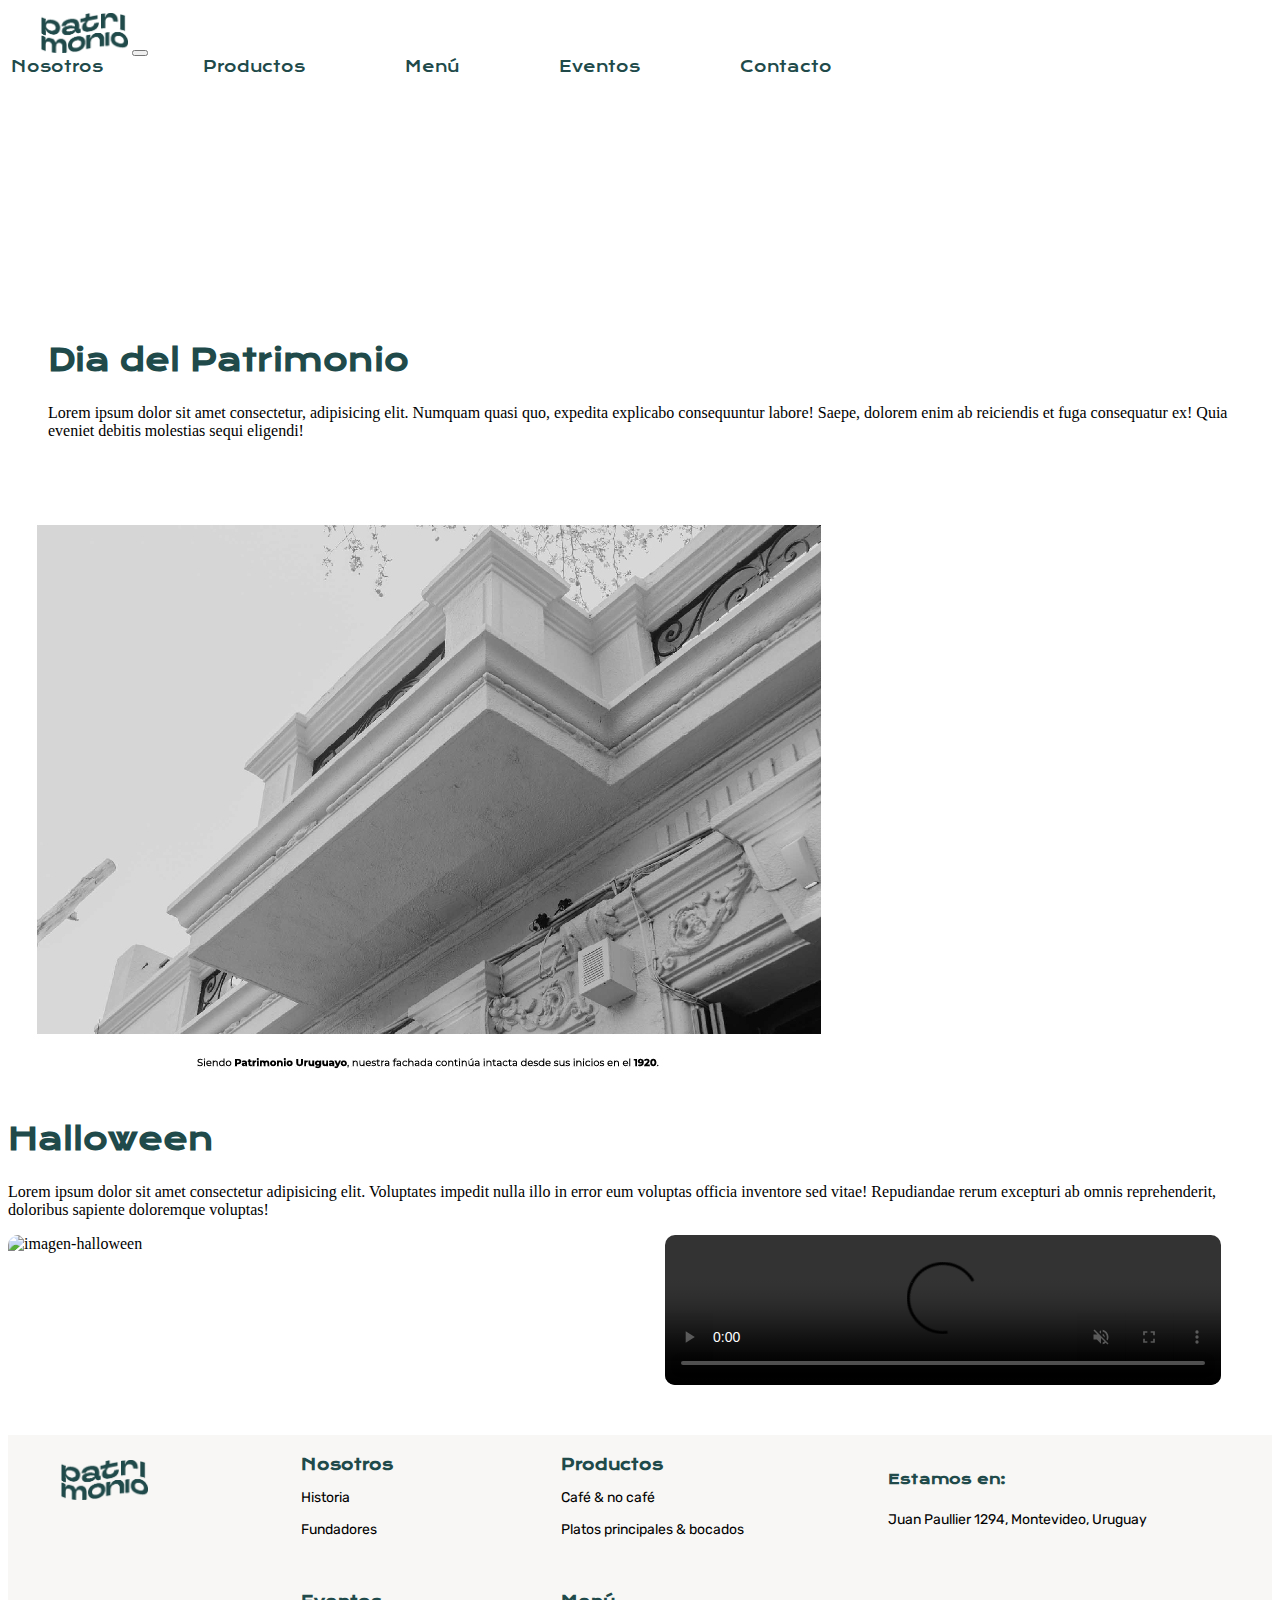
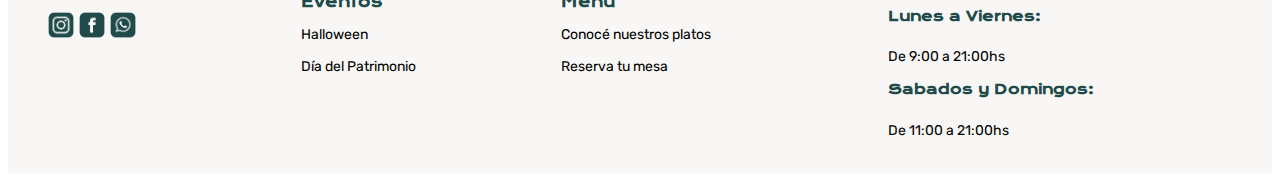
==== pages/eventos.html @ 71c10207 "Primer commit" ====
<!DOCTYPE html>
<html lang="en">
<head>
    <meta charset="UTF-8">
    <meta http-equiv="X-UA-Compatible" content="IE=edge">
    <meta name="viewport" content="width=device-width, initial-scale=1.0">
    <title>EVENTOS</title>

        <!-- TIPOGRAFIA  Rubik-->

        <link rel="preconnect" href="https://fonts.googleapis.com">
        <link rel="preconnect" href="https://fonts.gstatic.com" crossorigin>
        <link href="https://fonts.googleapis.com/css2?family=Rubik:wght@300&display=swap" rel="stylesheet">
    
        <!-- TIPOGRAFIA  Krona One-->
        <link rel="preconnect" href="https://fonts.googleapis.com">
        <link rel="preconnect" href="https://fonts.gstatic.com" crossorigin>
        <link href="https://fonts.googleapis.com/css2?family=Krona+One&display=swap" rel="stylesheet">
    
        <!-- CSS BOOTSTRAP-->
        <link href="https://cdn.jsdelivr.net/npm/bootstrap@5.1.3/dist/css/bootstrap.min.css" rel="stylesheet"
            integrity="sha384-1BmE4kWBq78iYhFldvKuhfTAU6auU8tT94WrHftjDbrCEXSU1oBoqyl2QvZ6jIW3" crossorigin="anonymous">
    
         <!-- ESTILO DE MI PAGINA-->
         <link rel="stylesheet" href="../css/main.css">
</head>
<body>
    
       <!-- NAVBAR -->
<nav class="navbar navbar-expand-lg navbar-light bg-light nav-todos">

    <!--LOGO ES MI HOME-->

    <a id="nav" class="navbar-brand" href="../index.html"><img src="../public/logo negro.png" id="logo" alt="logo de patrimonio"></a>
    <button class="navbar-toggler" type="button" data-bs-toggle="collapse" data-bs-target="#navbarNavAltMarkup"
        aria-controls="navbarNavAltMarkup" aria-expanded="false" aria-label="Toggle navigation">
        <span class="navbar-toggler-icon"></span>
    </button>


    <div class="collapse navbar-collapse" id="navbarNavAltMarkup">
        <div class="navbar-nav">
            <a class="nav-link active texto-nav" aria-current="page" href="../index.html#nosotros">Nosotros</a>
            <a class="nav-link texto-nav" href="../index.html#productos">Productos</a>
            <a class="nav-link texto-nav" href="menu.html">Menú</a>
            <a class="nav-link texto-nav" href="eventos.html">Eventos</a>
            <a class="nav-link texto-nav" href="#contactos">Contacto</a>
        </div>
    </div>

</nav>


 <!-- MAIN -->
 <main>

    <section class="container eventos">

        <div class="row">
            <!-- DIA DEL PATRIMONIO -->
            <div class="col-lg-4 textos- dia-patrimonio">
                <div class="textos-">
                    <h2>Dia del Patrimonio</h2>
                    <p>Lorem ipsum dolor sit amet consectetur, adipisicing elit. Numquam quasi quo, expedita
                        explicabo
                        consequuntur labore! Saepe, dolorem enim ab reiciendis et fuga consequatur ex! Quia eveniet
                        debitis
                        molestias sequi eligendi!</p>
                </div>
            </div>

                
                <div class="col-lg-8 ">
                    <img src="../public/eventos/dia patri-01.jpg" alt="imagen dia del patrimonio">
                </div>

            </div>

            <!-- HALLOWEEN -->
            <div class="row">

                <div class="col-lg-5 textos- d-flex flex-column justify-content-center">
                    <h2>Halloween</h2>
                    <p>Lorem ipsum dolor sit amet consectetur adipisicing elit. Voluptates impedit nulla illo in
                        error eum
                        voluptas officia inventore sed vitae! Repudiandae rerum excepturi ab omnis reprehenderit,
                        doloribus
                        sapiente doloremque voluptas!</p>
                </div>

                <!-- IMAGENES EVENTOS -->

                <div class="col-lg-7 halloween-2">
                    <img src="../public/eventos/IMG_6083.jpg" class="imagen-halloween" alt="imagen-halloween">
                    <video src="../public/eventos/filmm_188.mov" controls autoplay muted
                        class="video-hallowen"></video>
                </div>

            </div>

        </div>

    </section>
</main>



    





<!-- FOOTER -->
<footer>

    <div class="logo-footer" id="contactos">

        <a href="#nav"> <img src="../public/logo negro.png" id="logo" alt="logo de patrimonio"></a>

    </div>

    <div class="nosotros-footer">
        <a href="../index.html #nosotros">Nosotros</a>
        <p>Historia</p>
        <p>Fundadores</p>
    </div>

    <div class="productos-footer">
        <a href="../index.html #productos">Productos</a>
        <p>Café & no café</p>
        <p>Platos principales & bocados</p>
    </div>

    <!-- CONTACTO -->
    <div class="direccion-footer">
        <h5>Estamos en:</h5>
        <p> Juan Paullier 1294, Montevideo, Uruguay</p>
        
    </div>
    <div class="horario-footer">
        <h5>Lunes a Viernes:</h5>
        <p> De 9:00 a 21:00hs</p>
        <h5>Sabados y Domingos:</h5>
        <p>De 11:00 a 21:00hs</p>
    </div>

    <div class="eventos-footer">
        <a href="eventos.html">Eventos</a>
        <p>Halloween</p>
        <p>Día del Patrimonio</p>
    </div>

    <div class="menu-footer">
        <a href="menu.html">Menú</a>
        <p>Conocé nuestros platos</p>
        <p>Reserva tu mesa</p>
    </div>

    <div class="redes-footer">

        <div class="redes">
            <a href="https://instagram.com/patrimoniocafe?utm_medium=copy_link" target="_blank"> <img
                    src="../public/insta.jpg" class="iconos-redes" alt="imagen de insta">
            </a>

            <a href="https://www.facebook.com/patricafe/" target="_blank"> <img src="../public/fb.jpg"
                    class="iconos-redes" alt="imagen de facebook">
            </a>

            <a href="https://wa.me/59899941294" target="_blank"> <img src="../public/wpp.jpg" class="iconos-redes"
                    alt="imagen de wpp"></a>

        </div>

    </div>

</footer>





    <!-- JAVASCRIPT -->
<script src="https://cdn.jsdelivr.net/npm/@popperjs/core@2.10.2/dist/umd/popper.min.js"
integrity="sha384-7+zCNj/IqJ95wo16oMtfsKbZ9ccEh31eOz1HGyDuCQ6wgnyJNSYdrPa03rtR1zdB" crossorigin="anonymous">
</script>
<script src="https://cdn.jsdelivr.net/npm/bootstrap@5.1.3/dist/js/bootstrap.min.js"
integrity="sha384-QJHtvGhmr9XOIpI6YVutG+2QOK9T+ZnN4kzFN1RtK3zEFEIsxhlmWl5/YESvpZ13" crossorigin="anonymous">
</script>

</body>
</html>
---- css/main.css ----
/* HEADER */

.boton {
    background-color: #204a4a !important;
    border: solid #204a4a;
}


.pagina-principal {
    background-image: url("../public/header-cambio.jpg");
    background-repeat: no-repeat;
    background-size: 100vw;
    height: 65vw;
    display: flex;
    align-content: center;
    align-items: center;
    justify-content: center;
}


h1 {
    font-family: 'Krona One', sans-serif;
    font-weight: bold;
    display: flex;
    text-align: center;
    font-size: 50px;
    color: #204a4a;
    flex-direction: column;
    margin-top: 0;
    margin-left: 700px;
}

.bienvenida {
    display: flex;
    flex-direction: column;
    align-items: center;
}

.boton-bienvenida {
    margin-left: 675px
}


/* NaVBAR */

.logo-principal {
    display: flex;
    float: left;
}

#logo {
    width: 87px;
    margin-left: 33px;
    margin-top: 5px;
}

.nav-todos {
    background-color: transparent !important;
}

.navbar-expand-lg .navbar-collapse {
    justify-content: flex-end !important;
}

.texto-nav {
    font-family: 'Krona One', sans-serif !important;
    text-decoration: none !important;
    color: #204a4a !important;
    font-size: 15px !important;
    align-self: center !important;
    margin-right: 90px !important;
    border: solid transparent !important;

    transition: 0.1s ease-in-out;
}

.texto-nav:hover {
    border: solid transparent!important;
    border-radius: 5px !important;
    
    background-color:  #204a4a !important;
    color: white !important;
    
    
}





/* MAIN */


/* NOSOTROS */

.section-nosotros{
    margin-top: 100px;

}

.section-eventos{
    margin-top: 100px;

}

.section-productos{
    margin-top: 100px;

}

.img-nosotros {
    max-width: 100%;
    border-radius: 10px;
}


.img-productos {
    width: 221px;
    height: auto;
    border-radius: 10px;
}

.textos- h2 {
    font-family: 'Krona One', sans-serif;
    font-size: 30px;
    color: #204a4a;
}




/* FOOTER */

footer {
    background-color: #e3ddd53d;
    max-width: 100%;

    display: grid;
    grid-template-areas:
        "logo-footer nosotros-footer productos-footer contacto-footer"
        "redes-footer eventos-footer menu-footer contacto-footer";
    margin-top: 50px;

}

.logo-footer {
    grid-area: logo-footer;
}

.nosotros-footer {
    grid-area: nosotros-footer;
}

.productos-footer {
    grid-area: productos-footer;
}

.redes-footer {
    grid-area: redes-footer;
}

.eventos-footer {
    grid-area: eventos-footer;
}

.menu-footer {
    grid-area: menu-footer;
}

footer div {
    padding: 20px;
}

.iconos-redes {
    width: 26px;
}

footer a {
    font-family: 'Krona One', sans-serif;
    text-decoration: none;
    font-weight: bold;
    font-size: 15px;
    color: #204a4a;
    margin-top: 15px;
}

footer div p {
    font-family: 'Rubik', sans-serif;
    text-decoration: none;
    font-size: 14px;
    color: black;
    margin-top: 15px;
}

h5 {
    font-family: 'Krona One', sans-serif;
    text-decoration: none;
    font-weight: bold;
    font-size: 14px;
    color: #204a4a;
    margin-top: 15px;
}

.redes-footer a {
    text-decoration: none;
}



/* PAGINAS */

.textos- h2 {
    font-family: 'Krona One', sans-serif;
    font-size: 30px;
    color: #204a4a;
}



.halloween {
    display: flex;
    padding: 40px;
    align-items: center;
}

.imagen-halloween {
    border-radius: 10px;
}

.imagen-eventos {
    width: 360px;
    border-radius: 10px;
}

.video-hallowen {
    display: block;
    border-radius: 10px;
}




































/* ================== */
/* media-queries */


@media (max-width:768px) {


    .texto-nav{
        margin-right: 0 !important;
    }


    .bienvenida {
        display: flex;
        flex-direction: column;
        align-items: center;
    }

    .boton-bienvenida {
        margin-left: 0;
    }

    .boton {
        background-color: #204a4a !important;
        border: solid #204a4a;
        font-size: 10px;
        margin-bottom: 35px;
    }

    h1 {
        font-family: 'Krona One', sans-serif;
        font-weight: bold;
        display: flex;
        text-align: center;
        font-size: 20px;
        color: #204a4a;
        flex-direction: column;
        margin-top: 0;
        margin-left: 0;

    }
    .card{
        display: none;
    }
    .img-productos {
        max-width: 50%;
        height: auto;
        border-radius: 10px;
    }

    footer {
    background-color: #e3ddd53d;
    max-width: 100%;
    display: grid;
    grid-template-areas:
        "logo-footer redes-footer"
        "productos-footer direccion-footer"
        "eventos-footer horario-footer"
        "menu-footer nosotros-footer";
    margin-top: 50px;}

    .logo-footer {
        grid-area: logo-footer;
    }
    
    .redes-footer {
        grid-area: redes-footer;
    }
    
    .direccion-footer{
        grid-area: direccion-footer;
    }

    .horario-footer{
        grid-area: horario-footer;
    }

    .eventos img, .eventos video {
        max-width: 100%;
        margin-bottom: 30px;
    }

    .iconos-redes {
        width: 18px;
    }


}







@media (min-width:769px) {

   


    .bienvenida {
        display: flex;
        flex-direction: column;
        align-items: center;
    }

    .boton-bienvenida {
        margin-left: 80px;
    }

    .boton {
        background-color: #204a4a !important;
        border: solid #204a4a;
        font-size: 20px;
    }

    h1 {
        font-family: 'Krona One', sans-serif;
        font-weight: bold;
        display: flex;
        align-items: center;
        font-size: 20px;
        color: #204a4a;
        flex-direction: column;
        margin-left: 80px;

    }

    .img-productos {
        max-width: 50%;
        height: auto;
        border-radius: 10px;
    }

    .dia-patrimonio {
        display: flex;
        flex-direction: row;
        align-items: center;
        margin-top: 200px;
        padding: 40px;
    }

    .halloween-2 {
        display: flex;
        align-items: space-between;
    }

    .imagen-halloween {
        width: 52%;
    }

    .video-hallowen {
        width: 44%;
    }

    
}
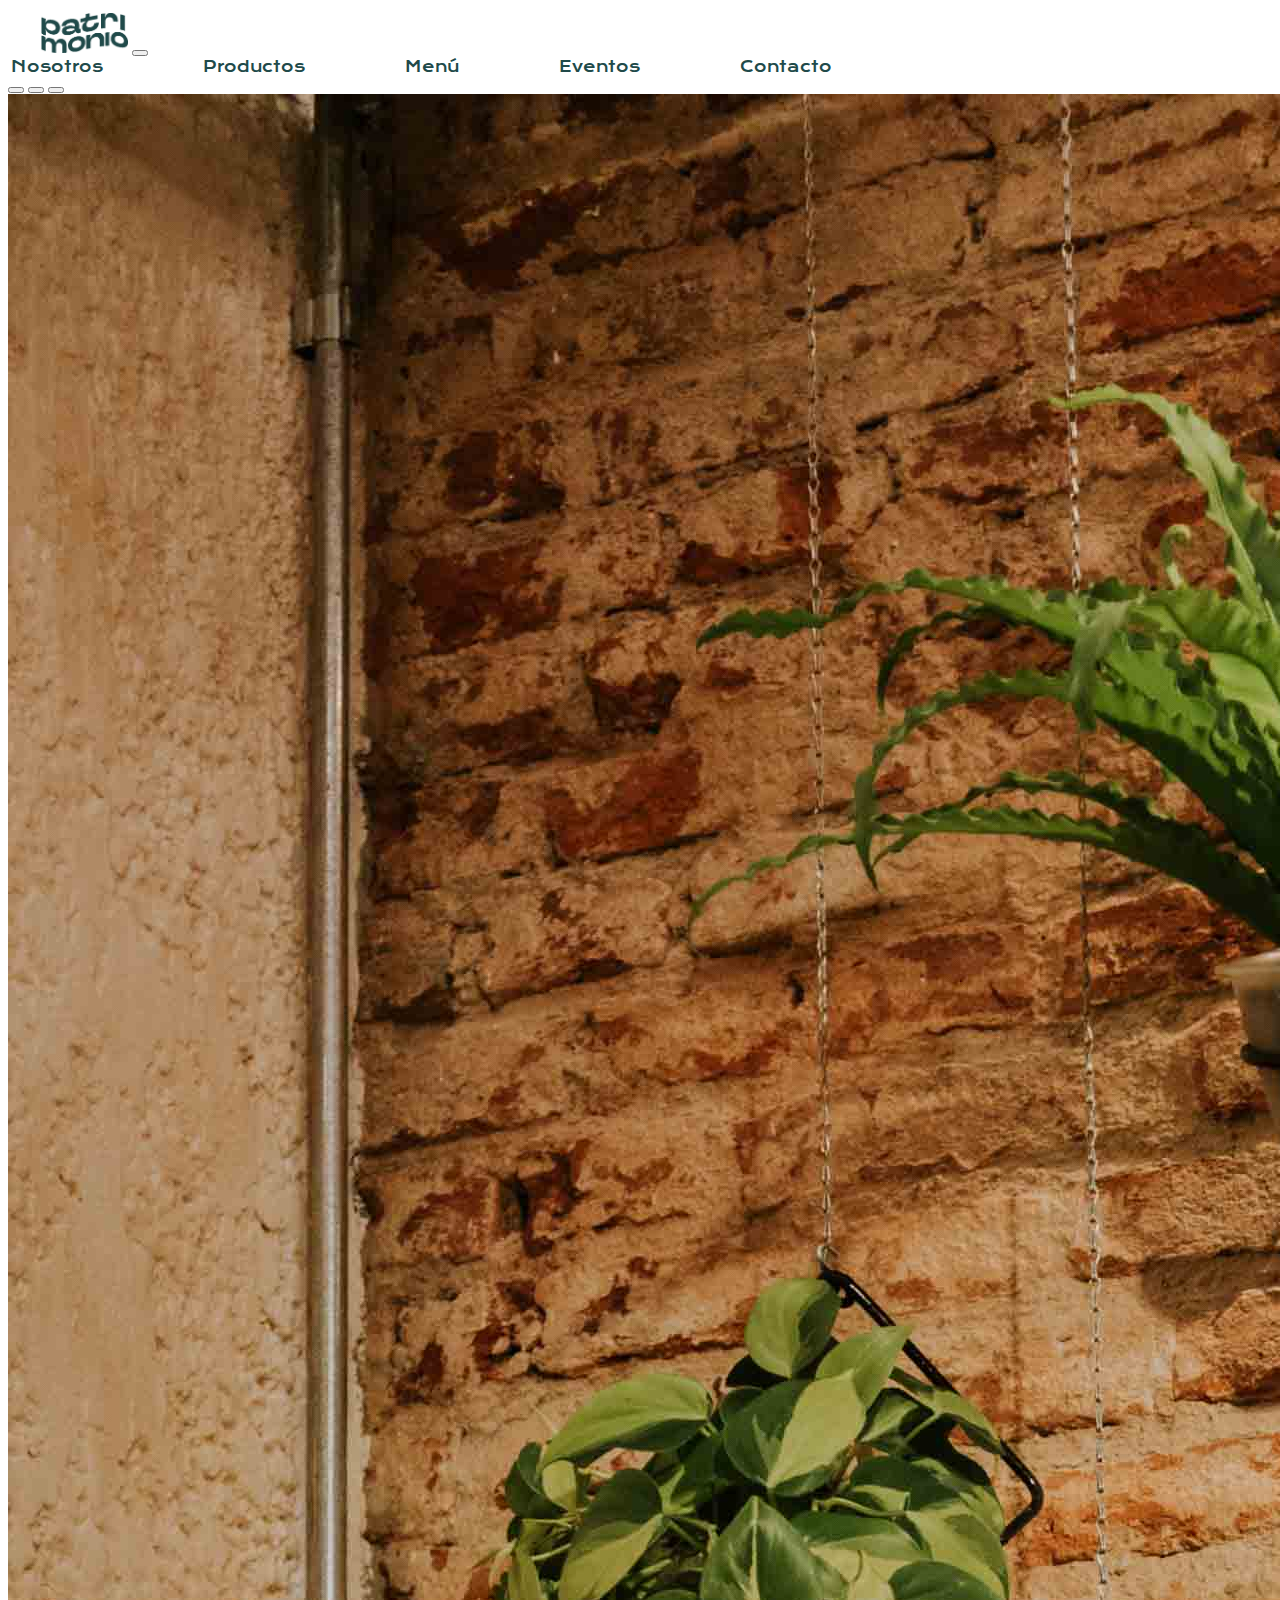
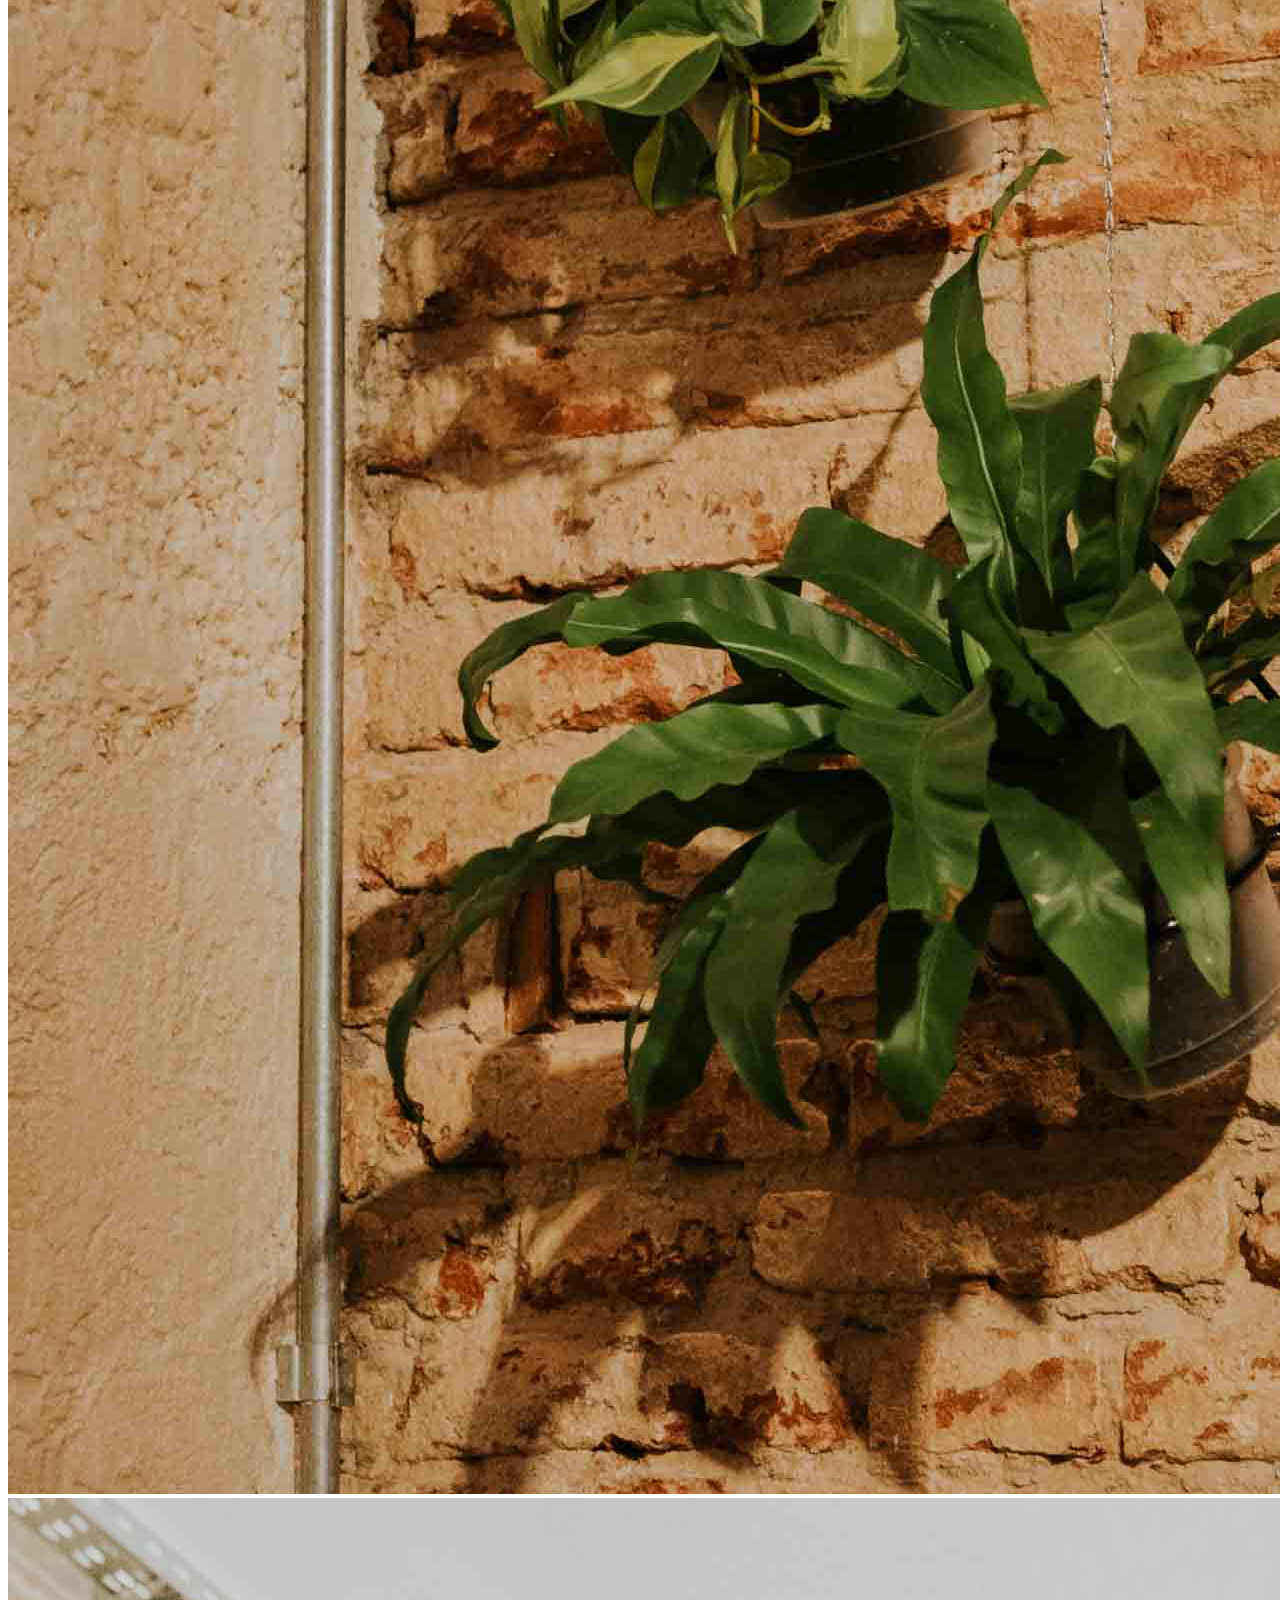
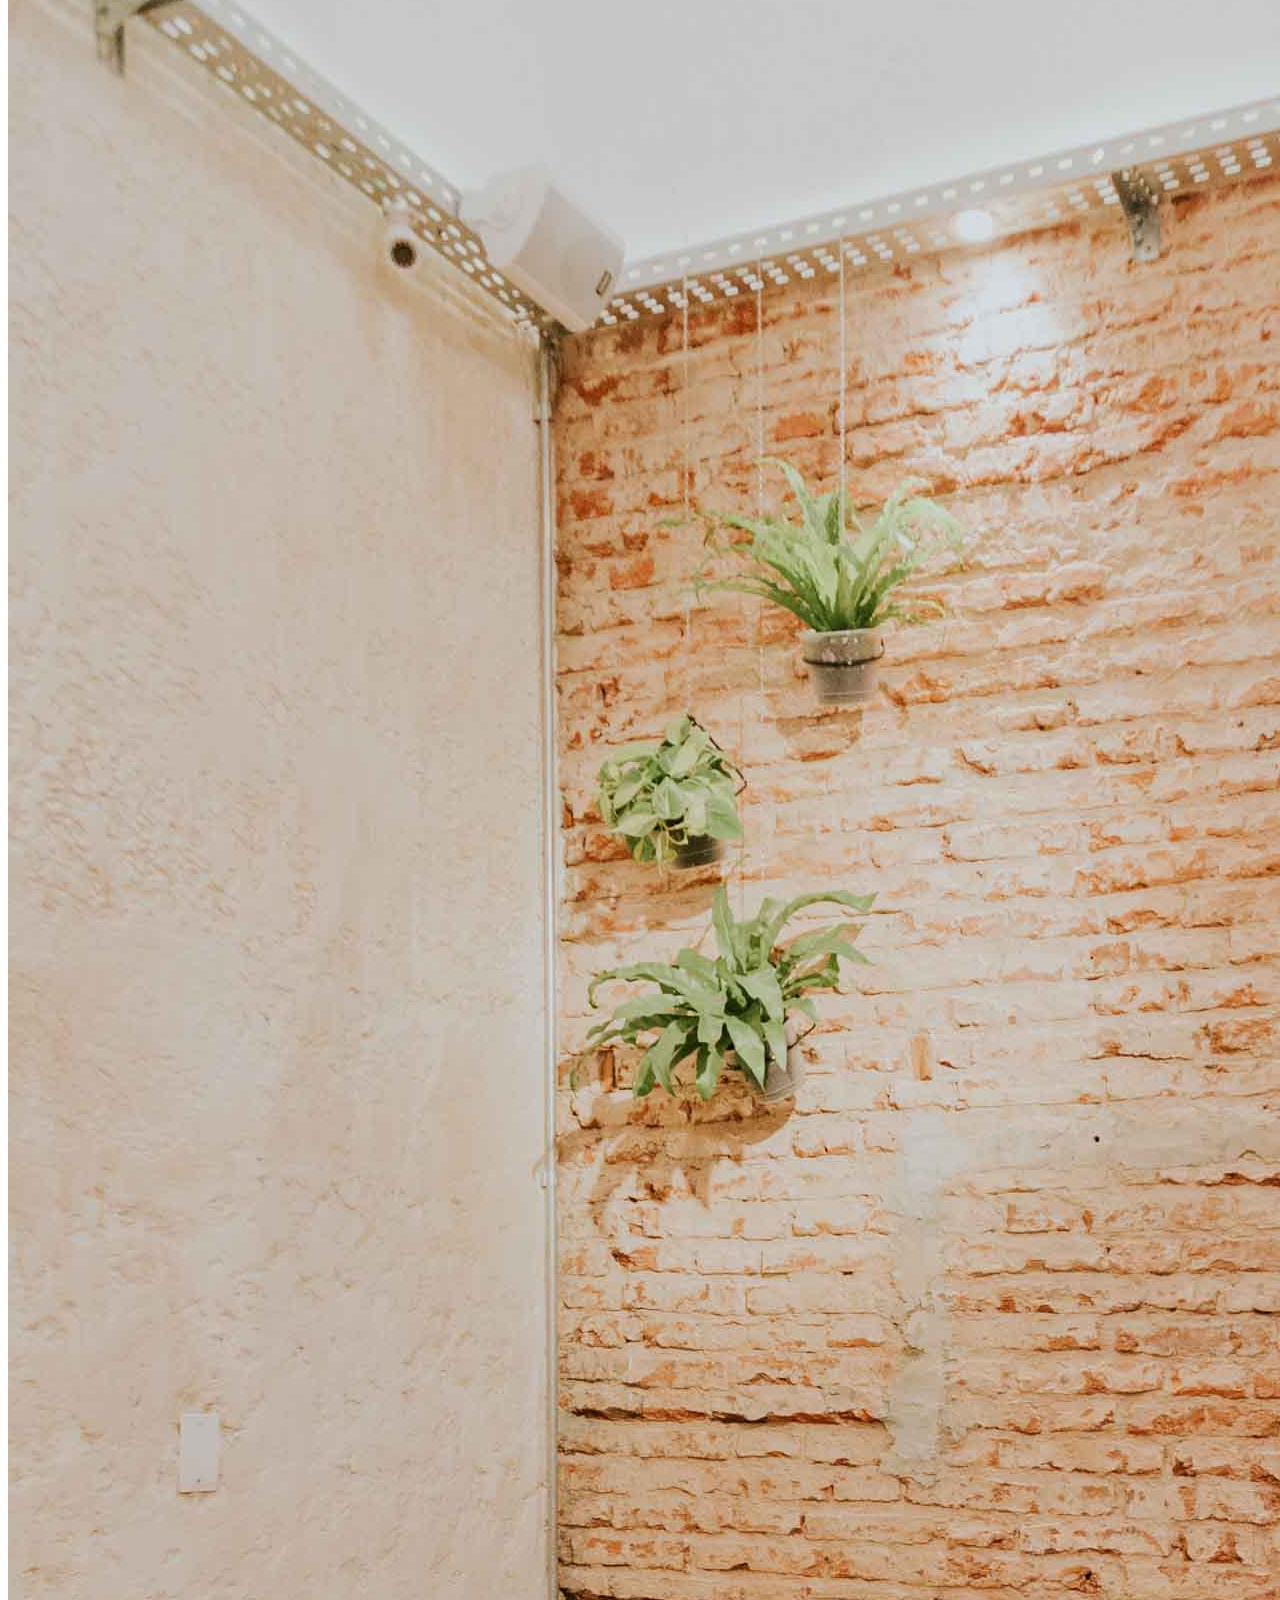
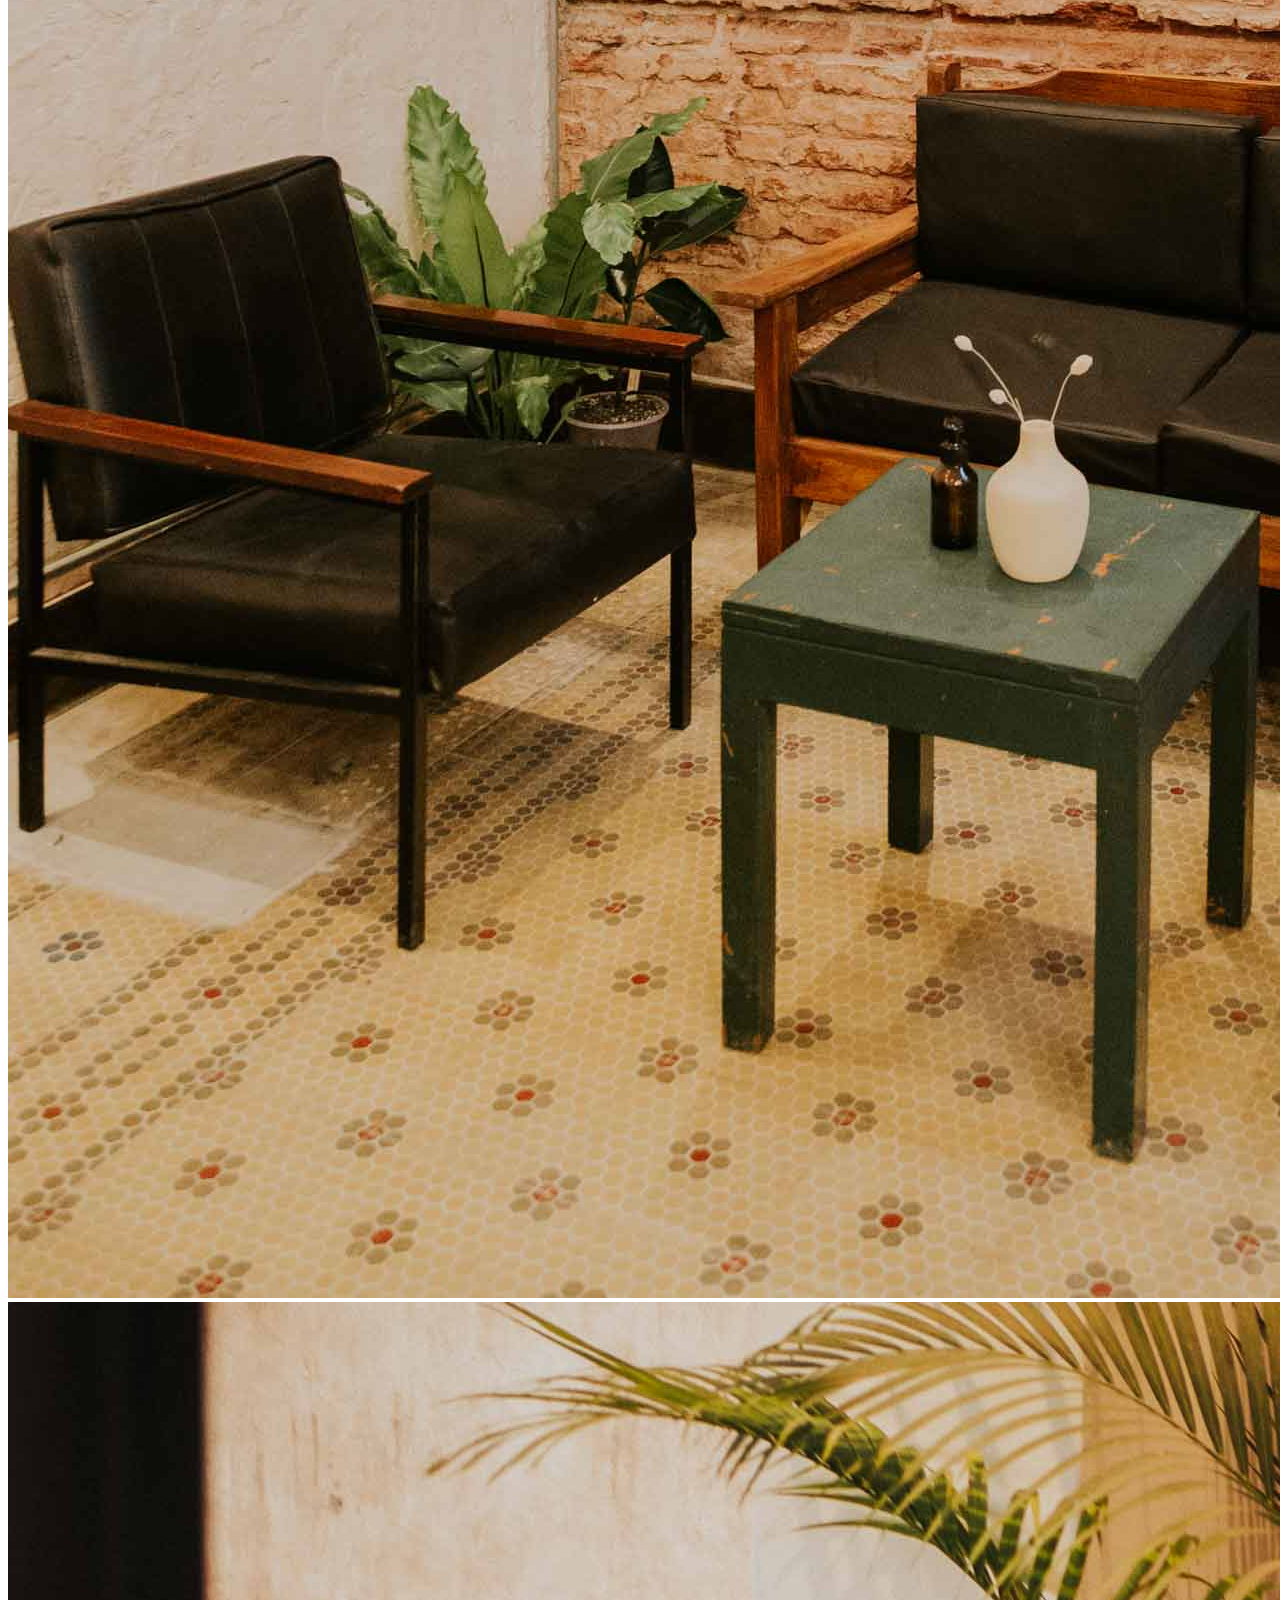
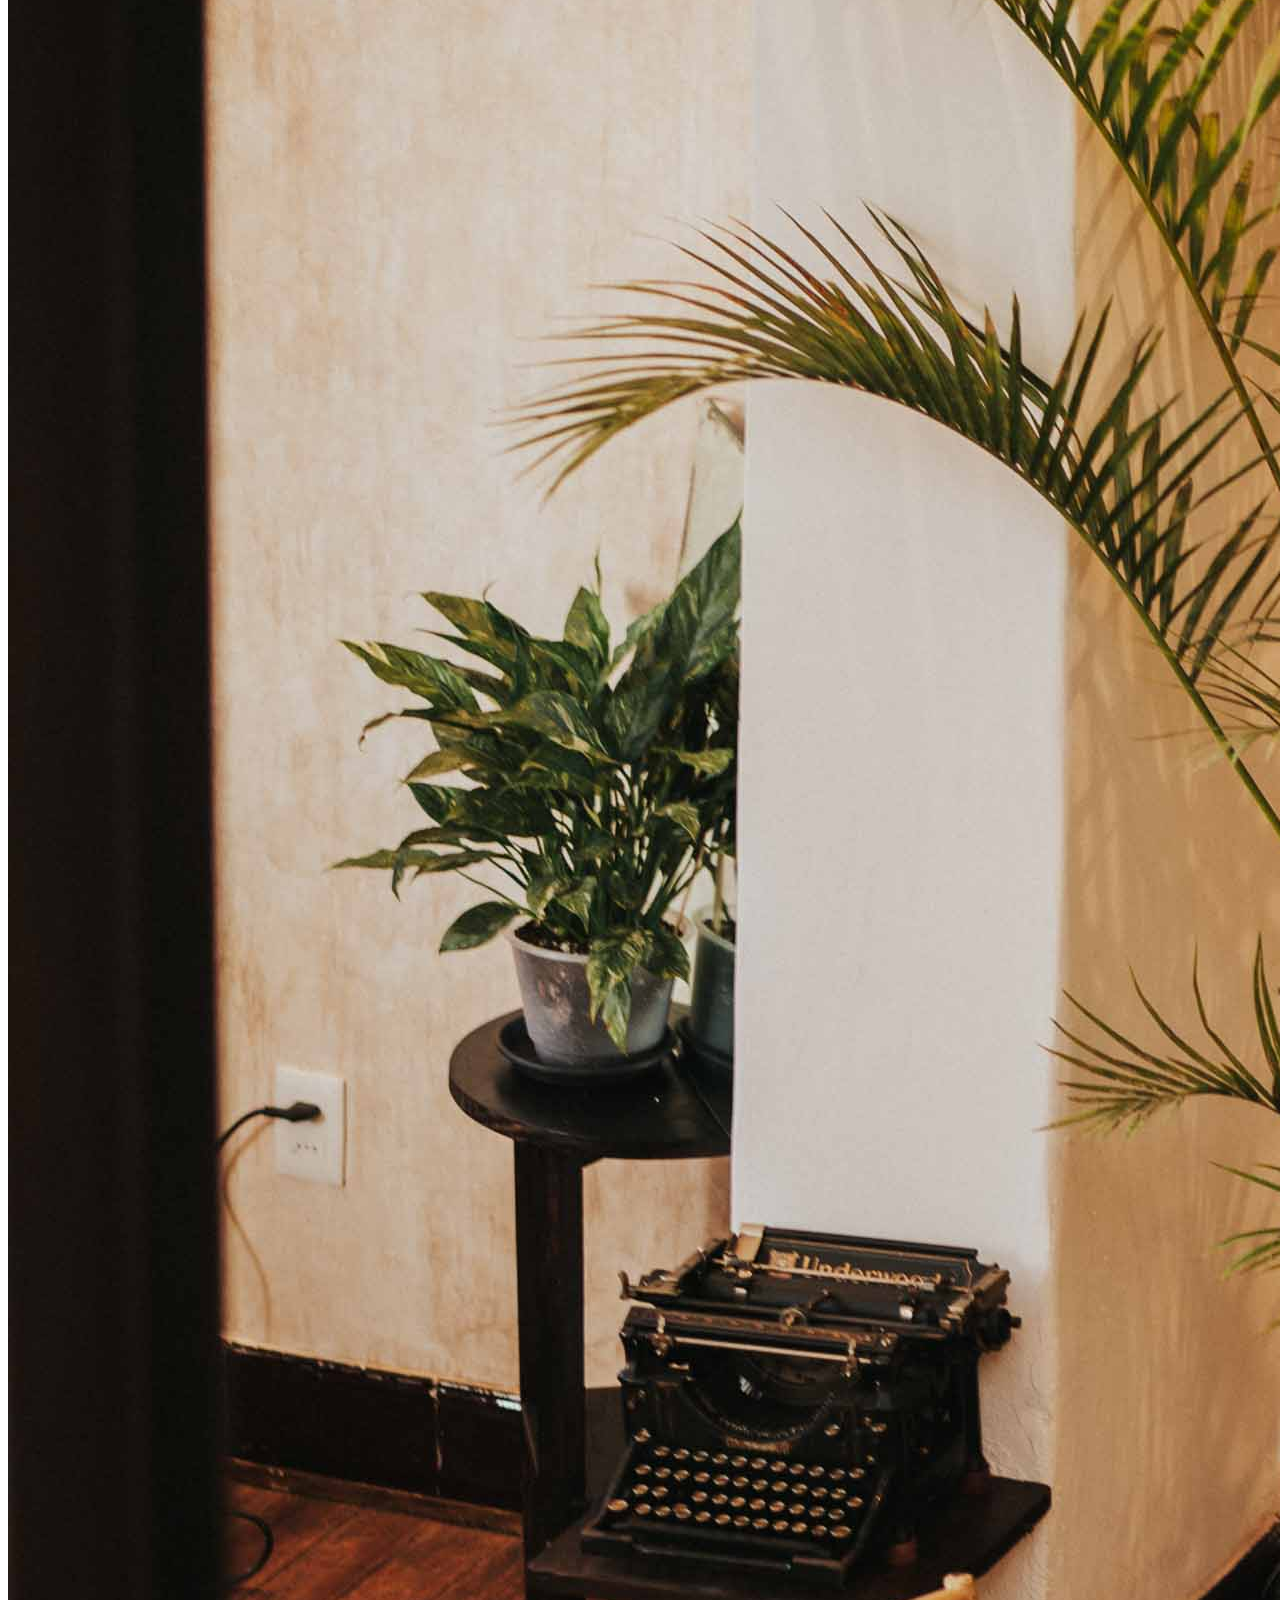
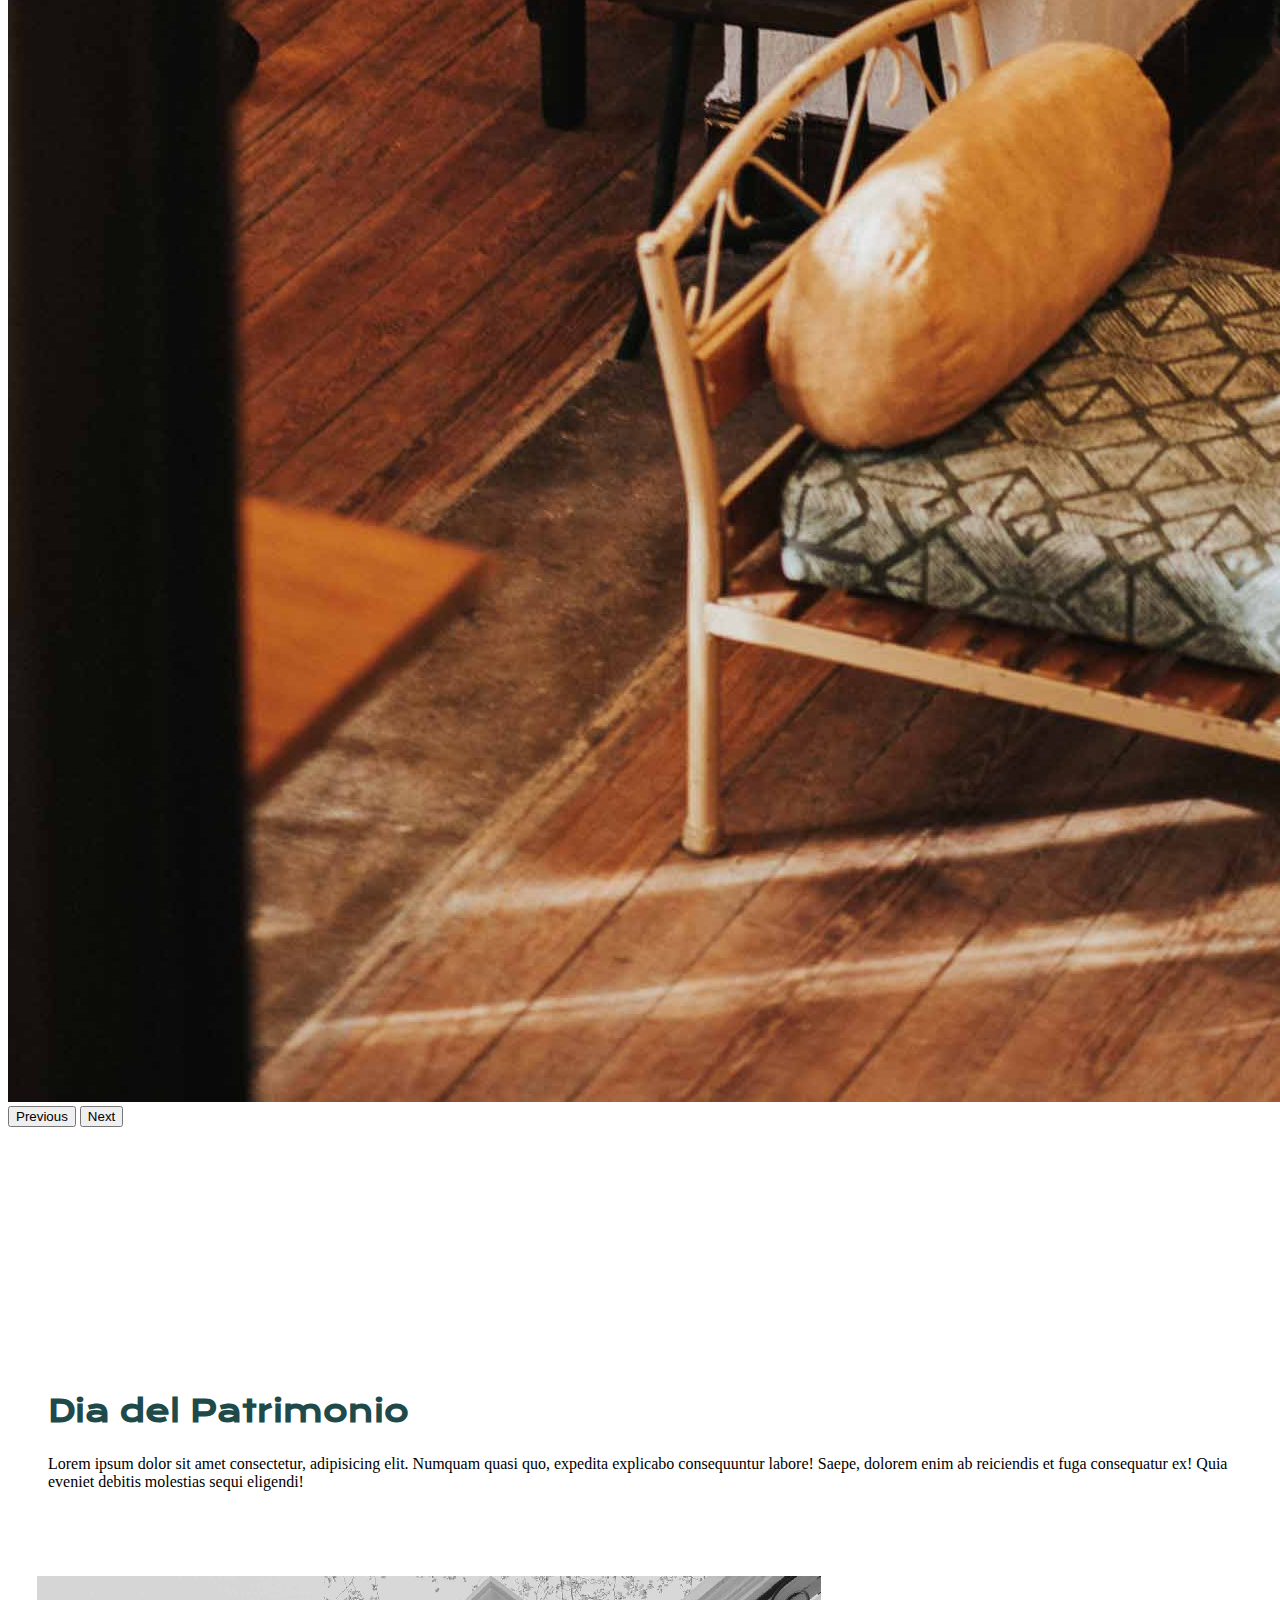
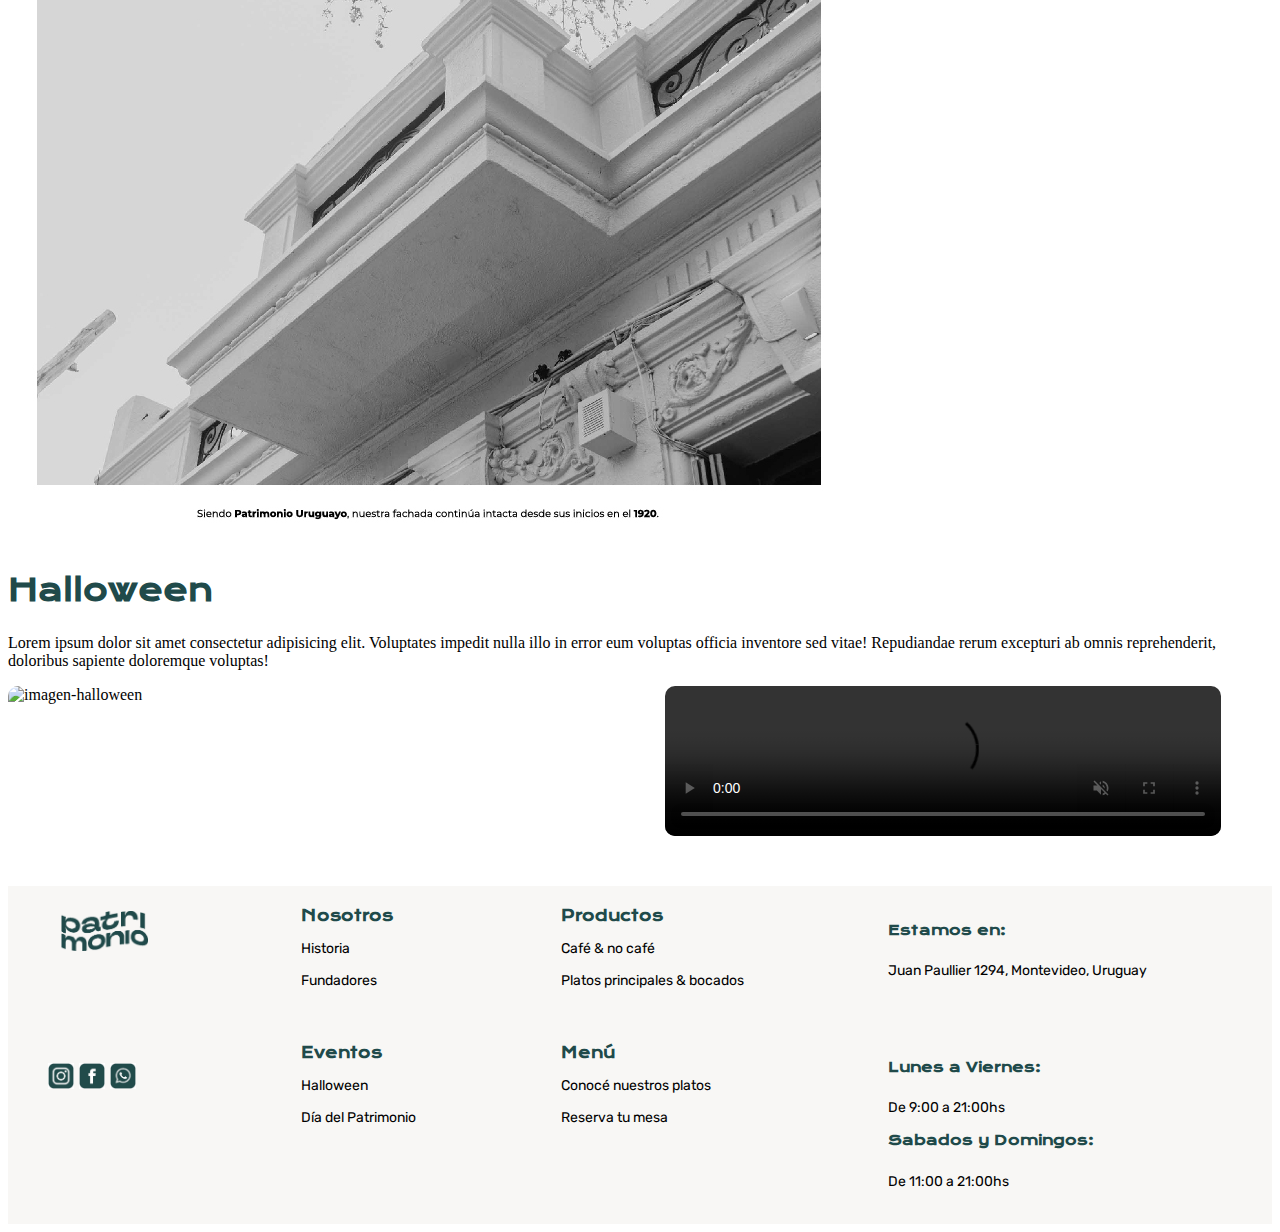
==== commit f6888de7: "agregue cosas en eventos" ====
--- a/pages/eventos.html
+++ b/pages/eventos.html
@@ -49,6 +49,48 @@
     </div>
 
 </nav>
+
+<!-- HEADER -->
+
+<header class="header-menu contenido">
+    <!-- <h1>Menu </h1> -->
+
+    <!-- CARRUSEL -->
+    <div id="carouselExampleIndicators" class="carousel slide" data-bs-ride="carousel">
+        <div class="carousel-indicators">
+            <button type="button" data-bs-target="#carouselExampleIndicators" data-bs-slide-to="0" class="active"
+                aria-current="true" aria-label="Slide 1"></button>
+            <button type="button" data-bs-target="#carouselExampleIndicators" data-bs-slide-to="1"
+                aria-label="Slide 2"></button>
+            <button type="button" data-bs-target="#carouselExampleIndicators" data-bs-slide-to="2"
+                aria-label="Slide 3"></button>
+        </div>
+        <div class="carousel-inner">
+            <div class="carousel-item active">
+                <img src="../public/eventos/ev1 (1).jpg" class="d-block w-100" alt="croissant">
+            </div>
+            <div class="carousel-item">
+                <img src="../public/eventos/ev1 (2).jpg" class="d-block w-100" alt="chivito">
+            </div>
+            <div class="carousel-item">
+                <img src="../public//eventos/ev1 (3).jpg" class="d-block w-100" alt="cafe mocca">
+            </div>
+        </div>
+        <button class="carousel-control-prev" type="button" data-bs-target="#carouselExampleIndicators"
+            data-bs-slide="prev">
+            <span class="carousel-control-prev-icon" aria-hidden="true"></span>
+            <span class="visually-hidden">Previous</span>
+        </button>
+        <button class="carousel-control-next" type="button" data-bs-target="#carouselExampleIndicators"
+            data-bs-slide="next">
+            <span class="carousel-control-next-icon" aria-hidden="true"></span>
+            <span class="visually-hidden">Next</span>
+        </button>
+    </div>
+</header>
+
+
+
 
 
  <!-- MAIN -->
@@ -79,7 +121,7 @@
             <!-- HALLOWEEN -->
             <div class="row">
 
-                <div class="col-lg-5 textos- d-flex flex-column justify-content-center">
+                <div id="halloween" class="col-lg-5 textos- d-flex flex-column justify-content-center">
                     <h2>Halloween</h2>
                     <p>Lorem ipsum dolor sit amet consectetur adipisicing elit. Voluptates impedit nulla illo in
                         error eum
--- a/css/main.css
+++ b/css/main.css
@@ -1,4 +1,3 @@
-
 /* HEADER */
 
 .boton {
@@ -31,11 +30,6 @@
     margin-left: 700px;
 }
 
-.bienvenida {
-    display: flex;
-    flex-direction: column;
-    align-items: center;
-}
 
 .boton-bienvenida {
     margin-left: 675px
@@ -76,13 +70,13 @@
 }
 
 .texto-nav:hover {
-    border: solid transparent!important;
+    border: solid transparent !important;
     border-radius: 5px !important;
-    
-    background-color:  #204a4a !important;
+
+    background-color: #204a4a !important;
     color: white !important;
-    
-    
+
+
 }
 
 
@@ -94,17 +88,17 @@
 
 /* NOSOTROS */
 
-.section-nosotros{
+.section-nosotros {
     margin-top: 100px;
 
 }
 
-.section-eventos{
+.section-eventos {
     margin-top: 100px;
 
 }
 
-.section-productos{
+.section-productos {
     margin-top: 100px;
 
 }
@@ -279,8 +273,12 @@
 
 @media (max-width:768px) {
 
-
-    .texto-nav{
+    .section-nosotros {
+        margin-top: 10px;
+    }
+
+
+    .texto-nav {
         margin-right: 0 !important;
     }
 
@@ -289,6 +287,8 @@
         display: flex;
         flex-direction: column;
         align-items: center;
+        margin-top: 85px;
+        margin-left: 90px;
     }
 
     .boton-bienvenida {
@@ -314,43 +314,48 @@
         margin-left: 0;
 
     }
-    .card{
+
+    .card-text {
         display: none;
     }
+
     .img-productos {
         max-width: 50%;
         height: auto;
         border-radius: 10px;
+        padding: 2px;
     }
 
     footer {
-    background-color: #e3ddd53d;
-    max-width: 100%;
-    display: grid;
-    grid-template-areas:
-        "logo-footer redes-footer"
-        "productos-footer direccion-footer"
-        "eventos-footer horario-footer"
-        "menu-footer nosotros-footer";
-    margin-top: 50px;}
+        background-color: #e3ddd53d;
+        max-width: 100%;
+        display: grid;
+        grid-template-areas:
+            "logo-footer redes-footer"
+            "productos-footer direccion-footer"
+            "eventos-footer horario-footer"
+            "menu-footer nosotros-footer";
+        margin-top: 50px;
+    }
 
     .logo-footer {
         grid-area: logo-footer;
     }
-    
+
     .redes-footer {
         grid-area: redes-footer;
     }
-    
-    .direccion-footer{
+
+    .direccion-footer {
         grid-area: direccion-footer;
     }
 
-    .horario-footer{
+    .horario-footer {
         grid-area: horario-footer;
     }
 
-    .eventos img, .eventos video {
+    .eventos img,
+    .eventos video {
         max-width: 100%;
         margin-bottom: 30px;
     }
@@ -359,6 +364,9 @@
         width: 18px;
     }
 
+    .img-nosotros {
+        margin-bottom: 40px;
+    }
 
 }
 
@@ -370,7 +378,7 @@
 
 @media (min-width:769px) {
 
-   
+
 
 
     .bienvenida {
@@ -392,12 +400,12 @@
     h1 {
         font-family: 'Krona One', sans-serif;
         font-weight: bold;
-        display: flex;
-        align-items: center;
-        font-size: 20px;
+        font-size: 40px;
         color: #204a4a;
         flex-direction: column;
         margin-left: 80px;
+        margin-top: 112px;
+    padding: 30px;
 
     }
 
@@ -428,7 +436,5 @@
         width: 44%;
     }
 
-    
-}
-
-
+
+}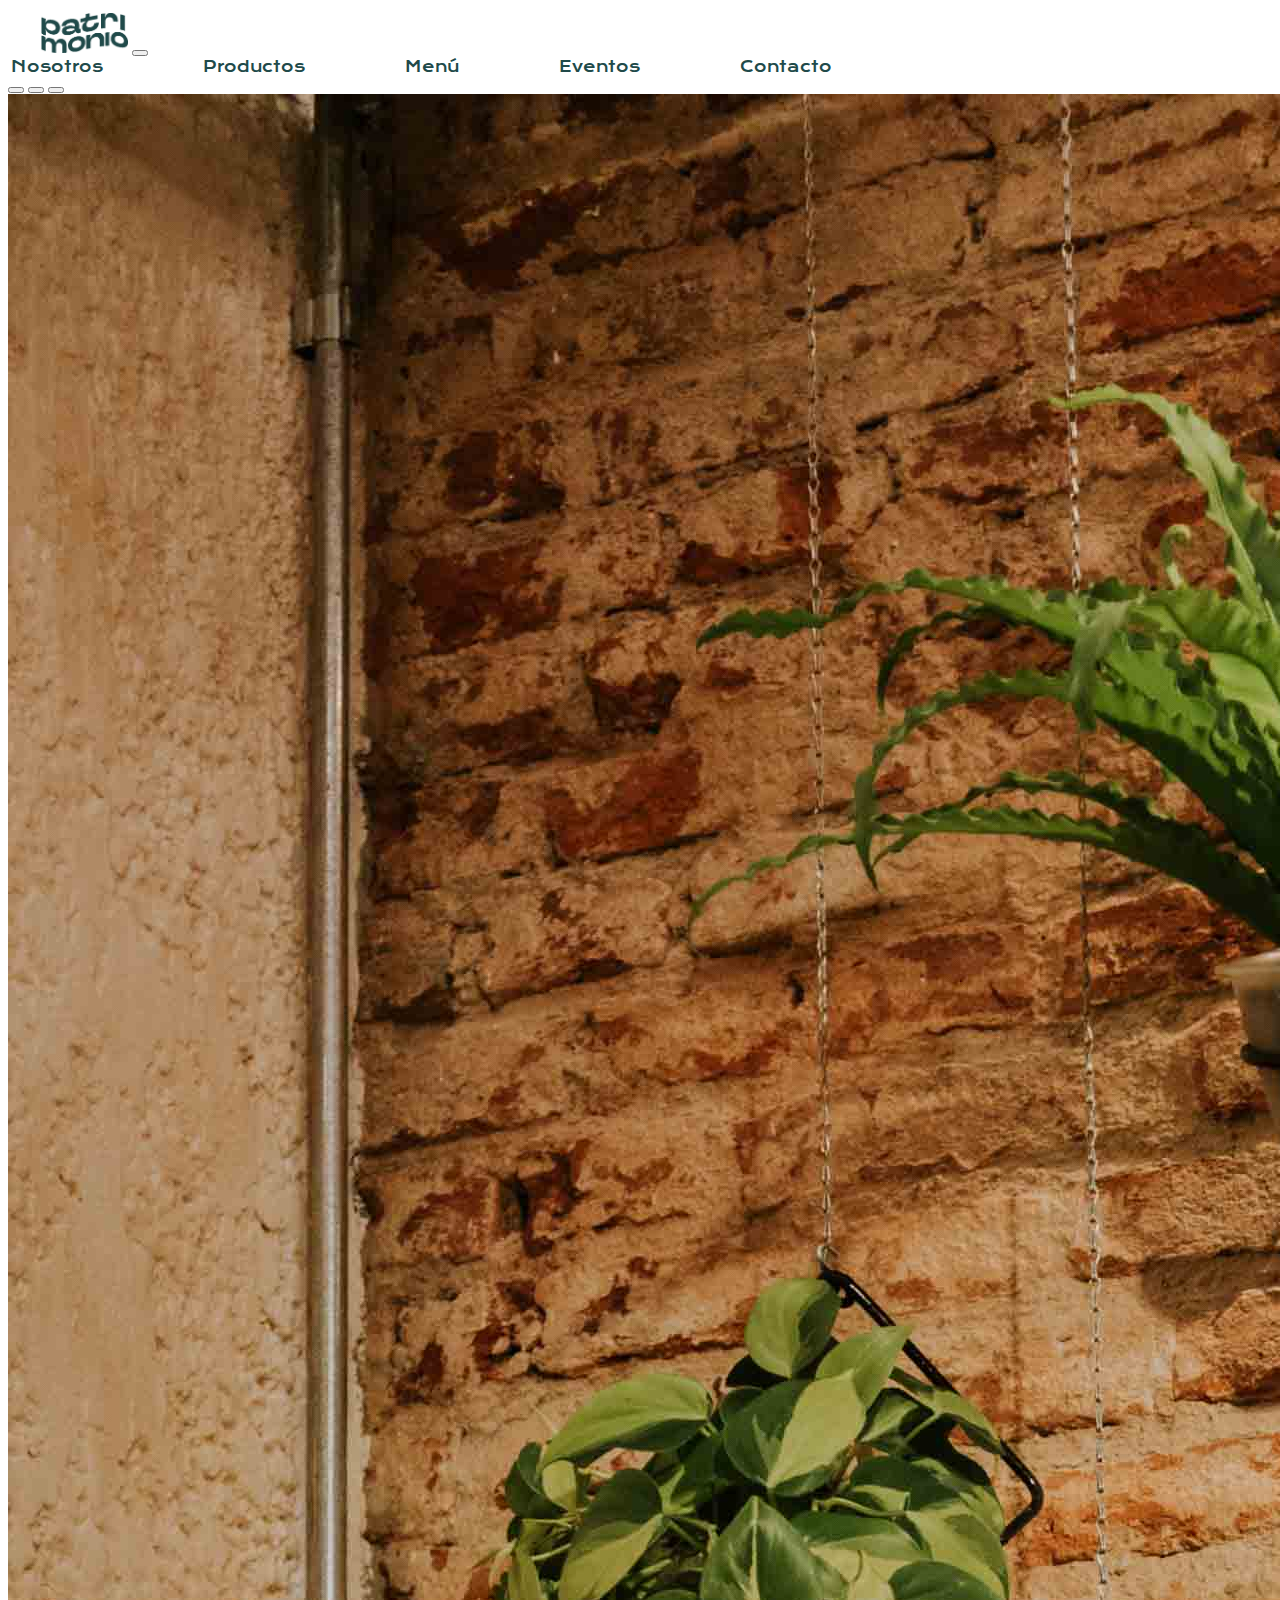
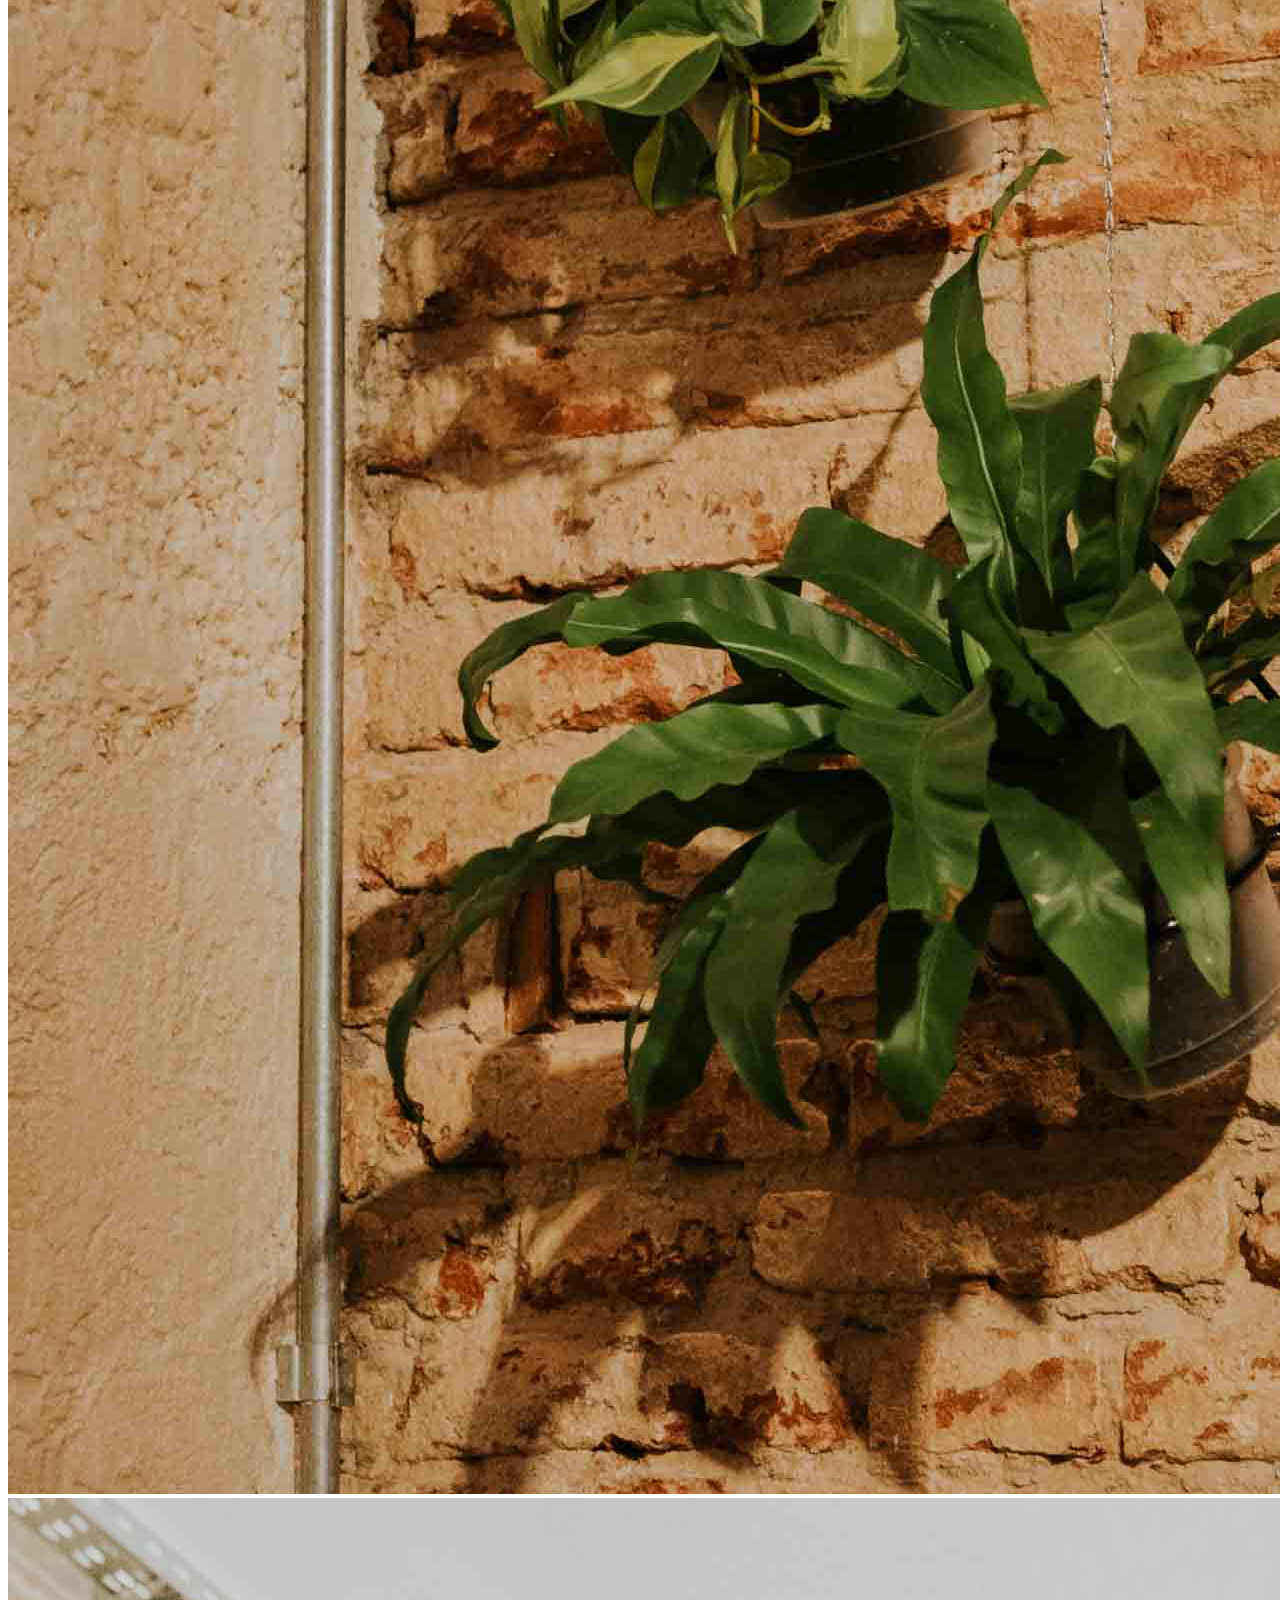
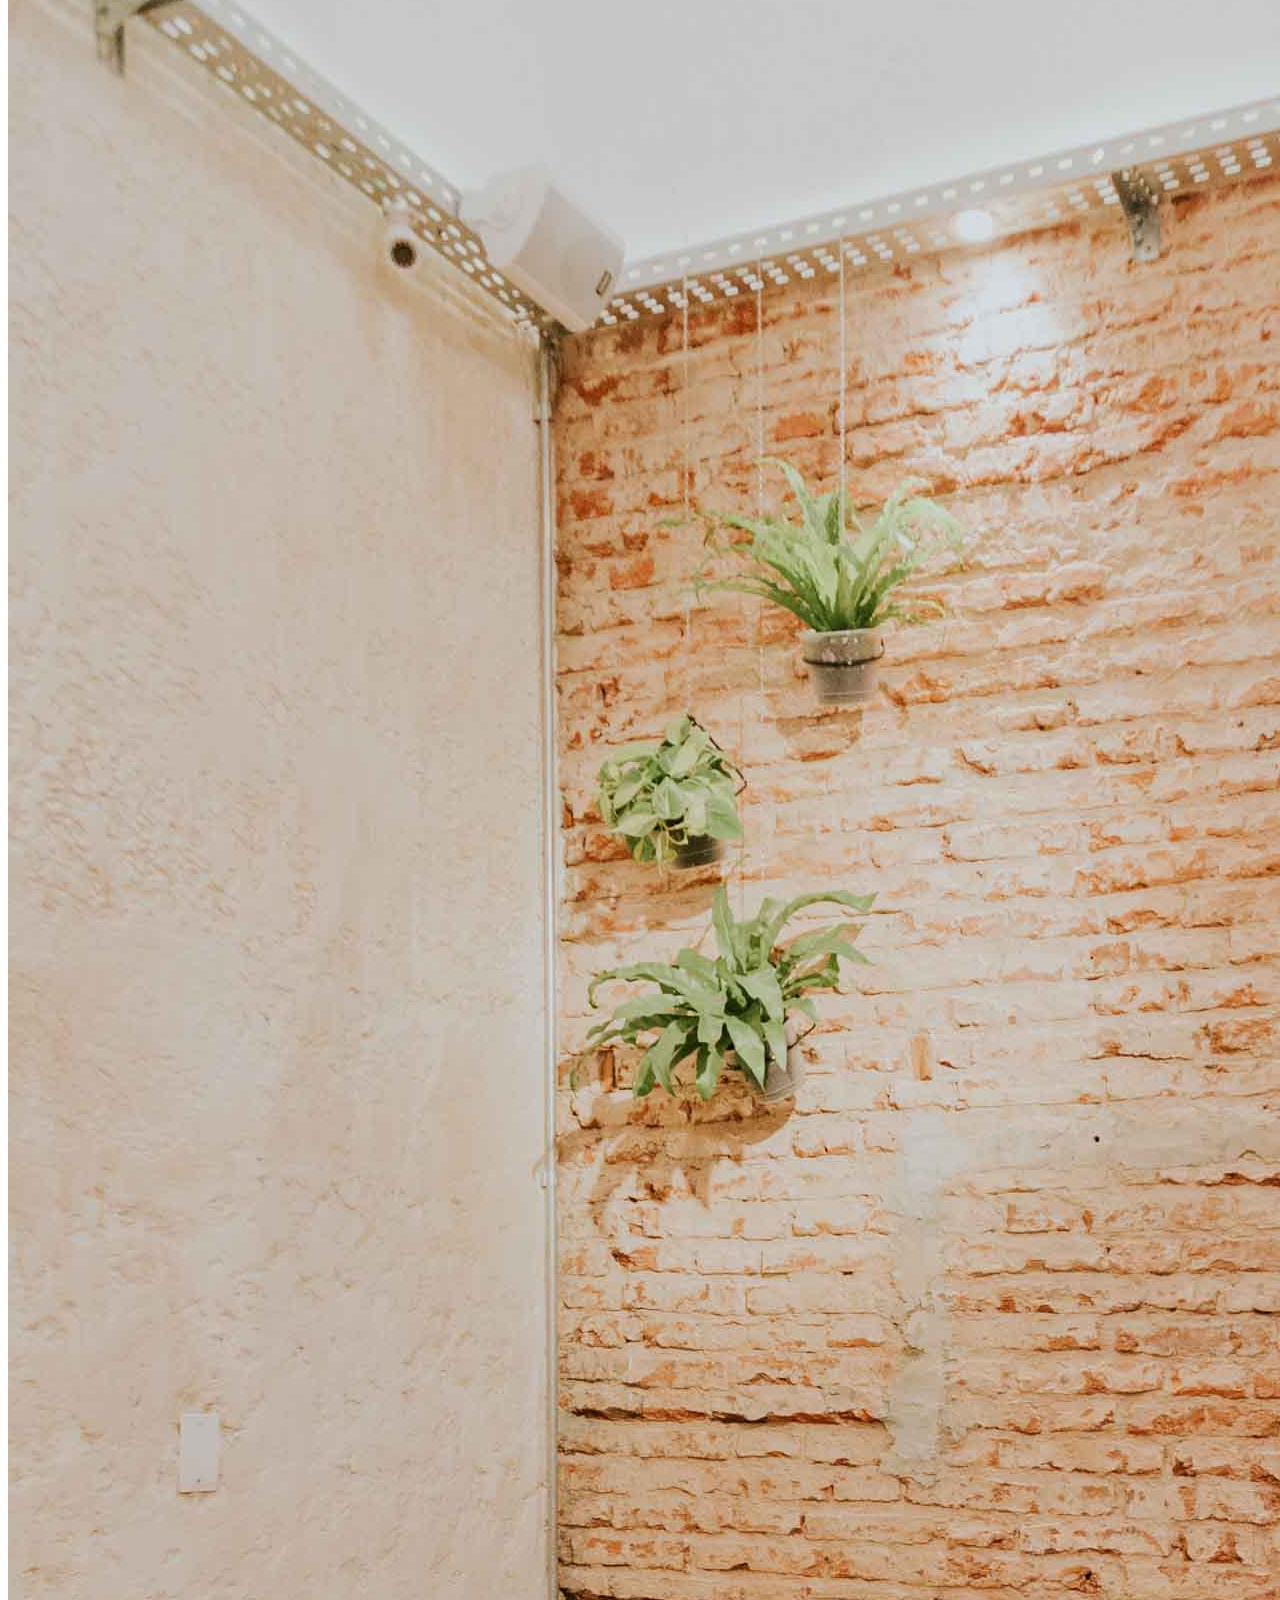
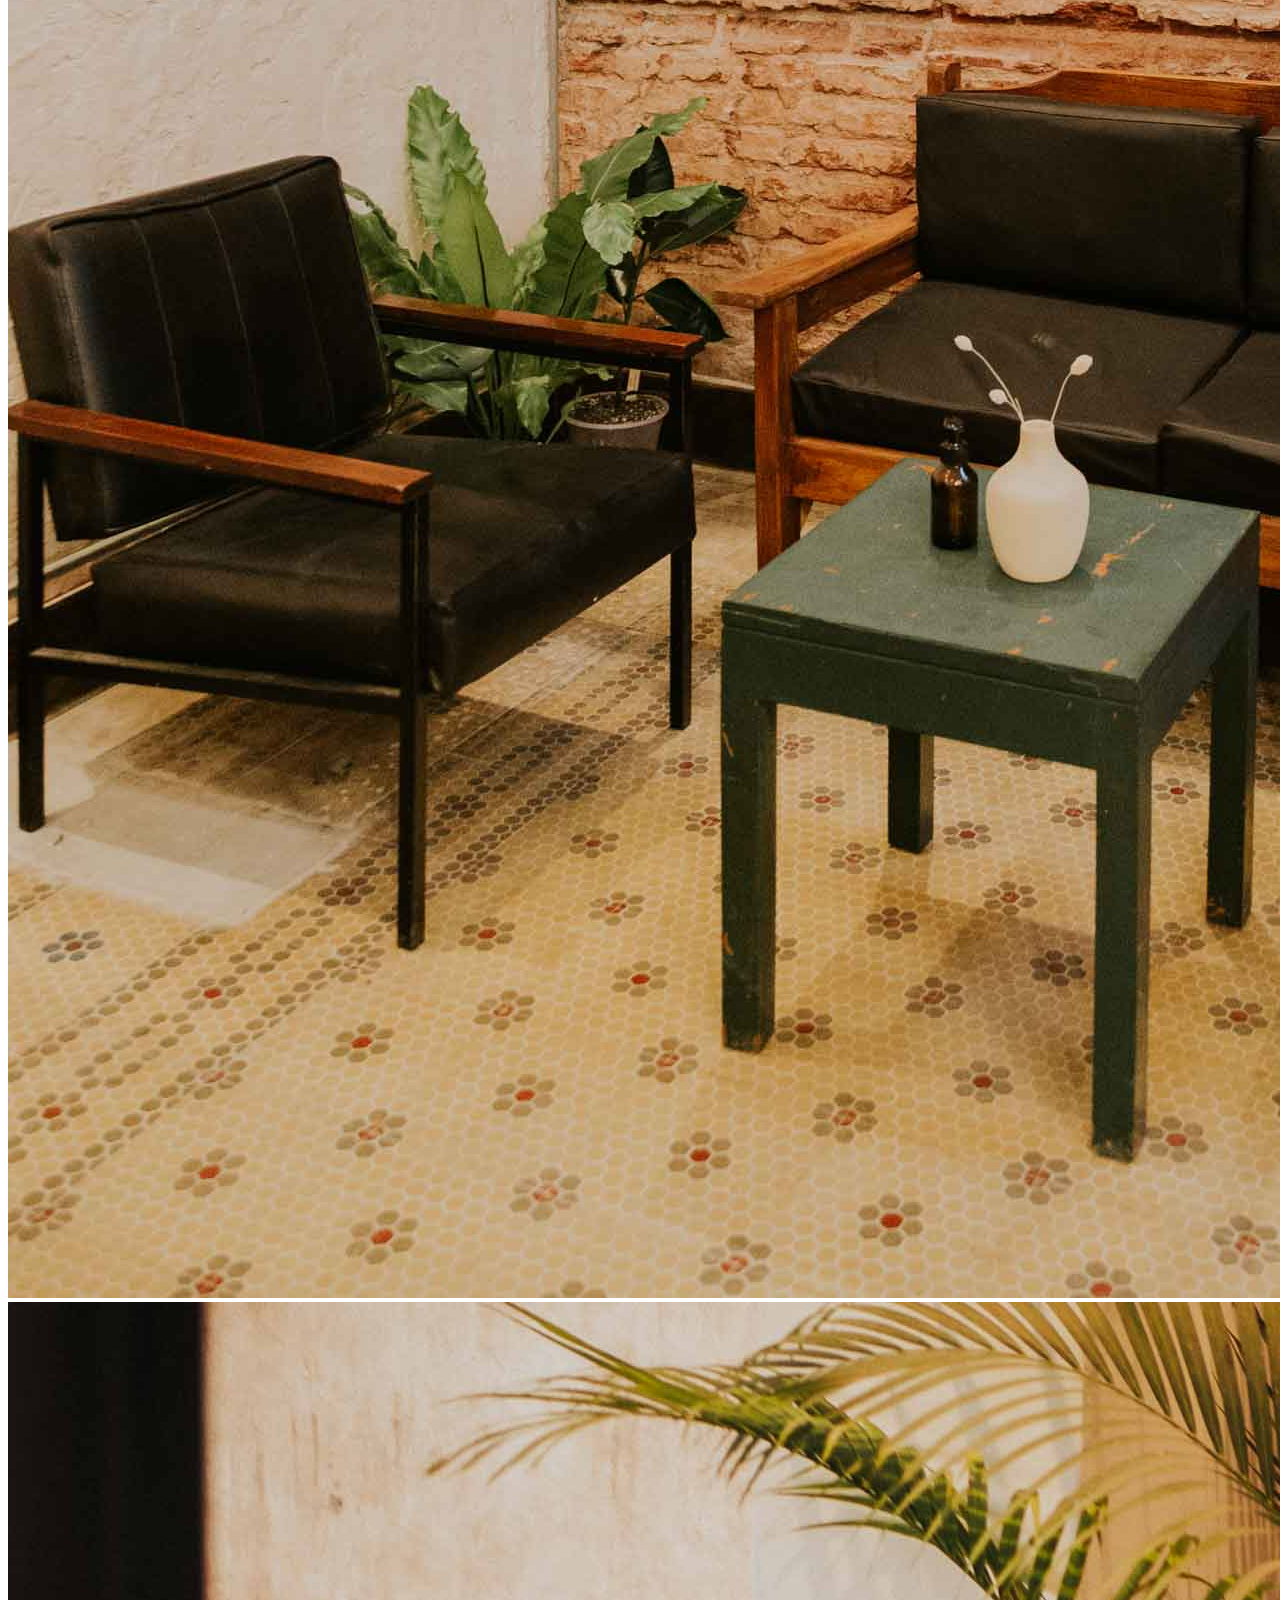
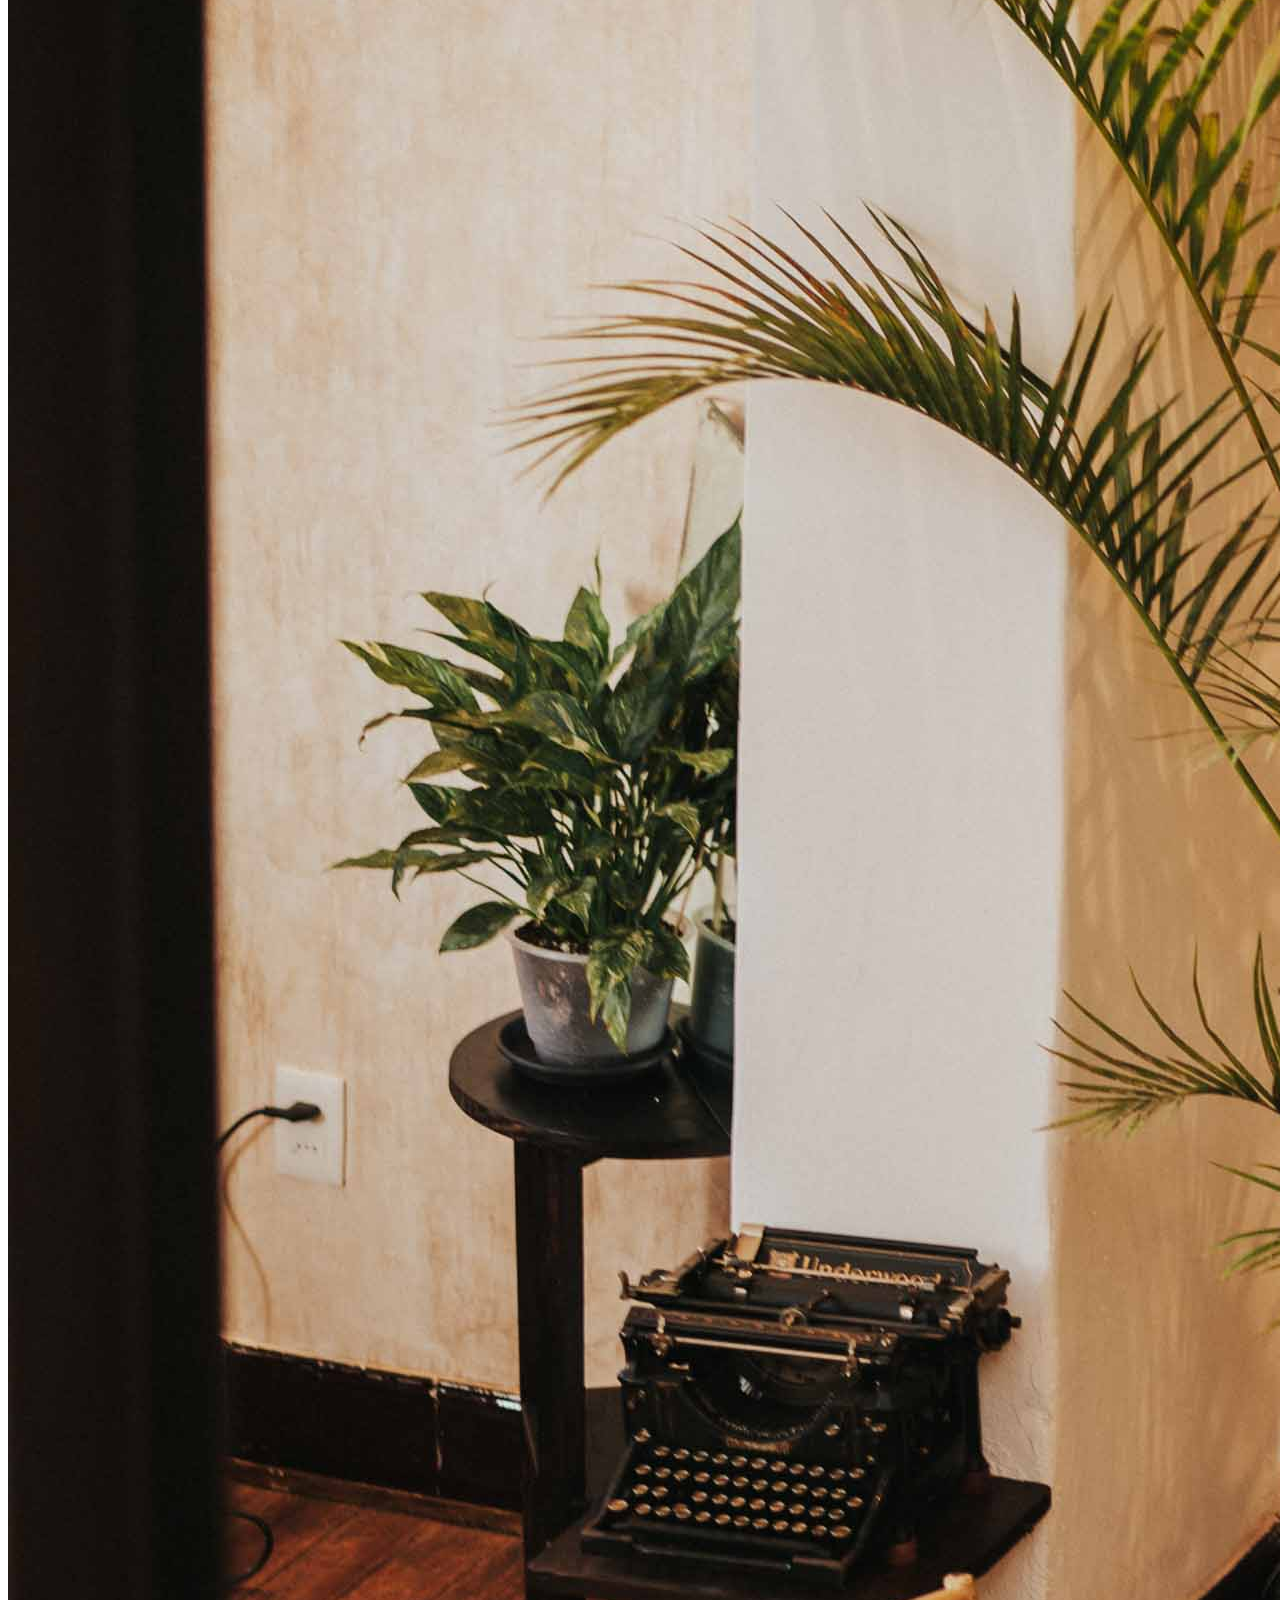
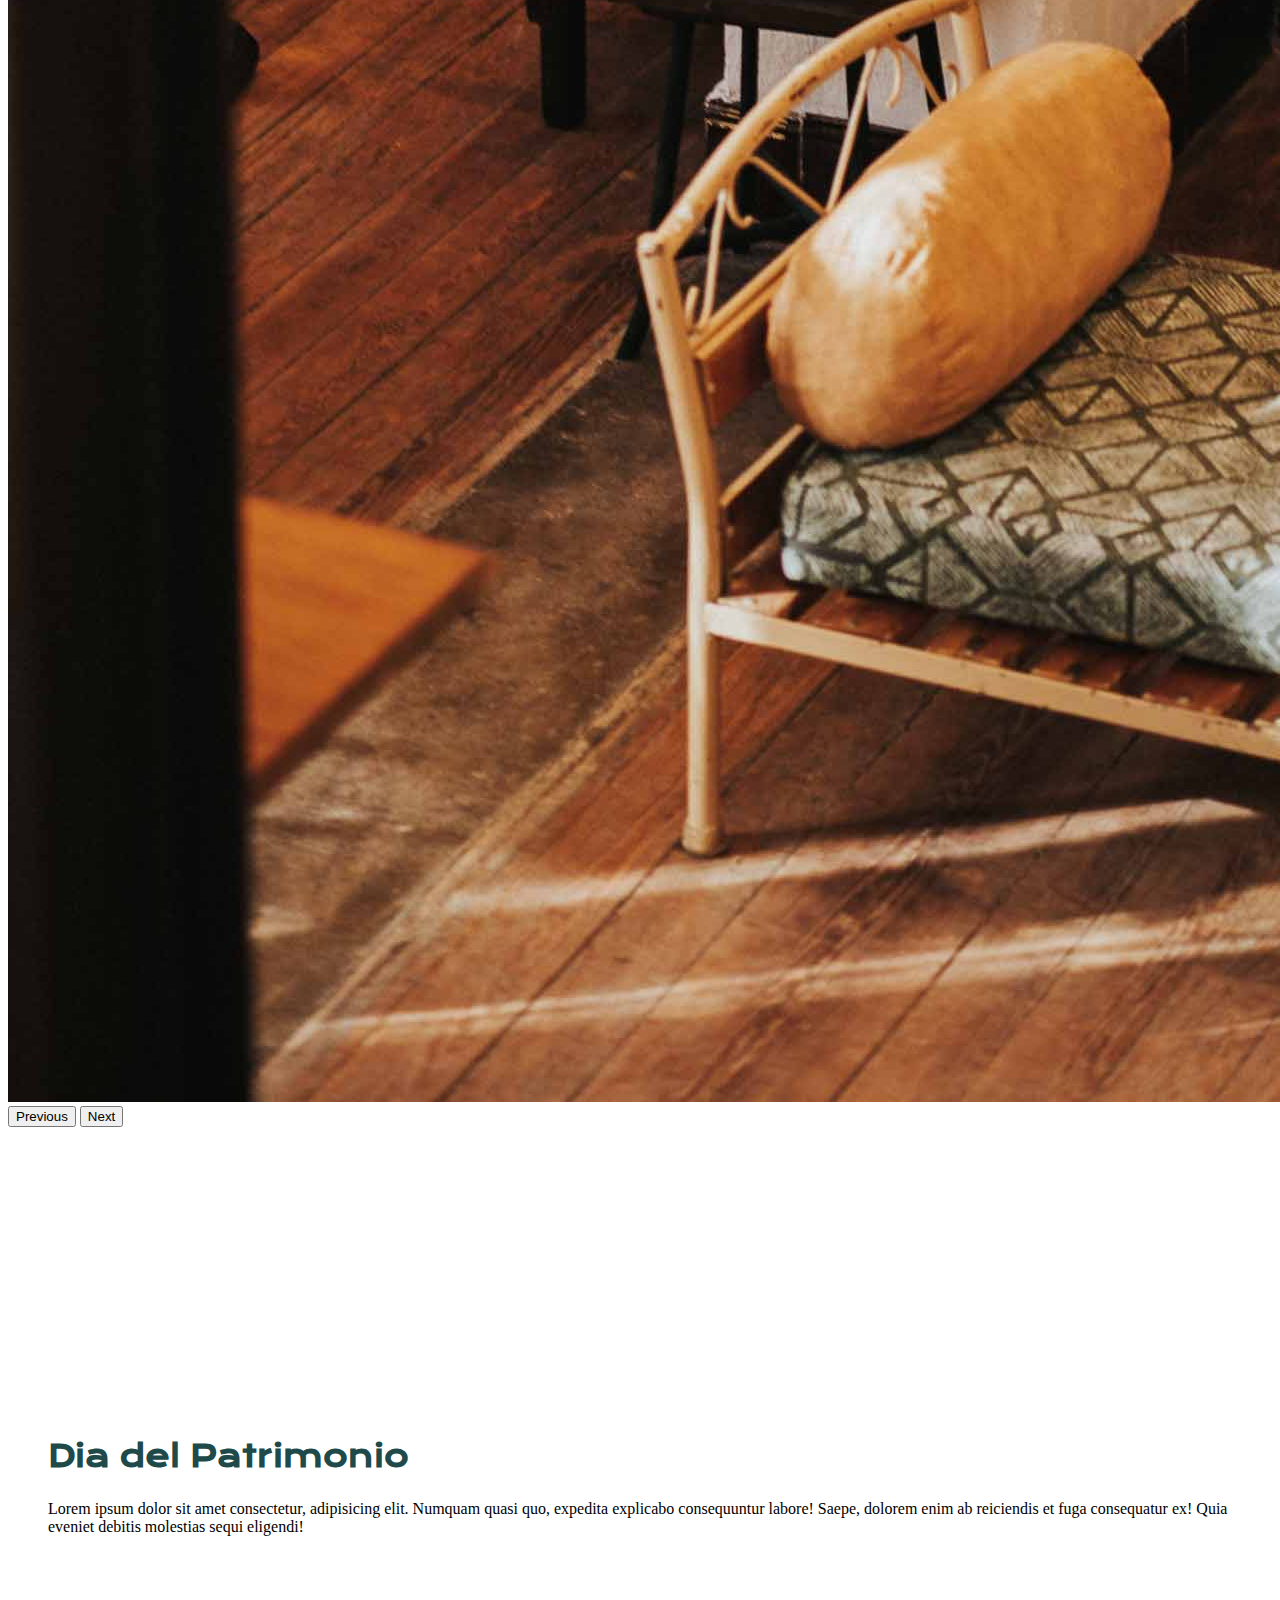
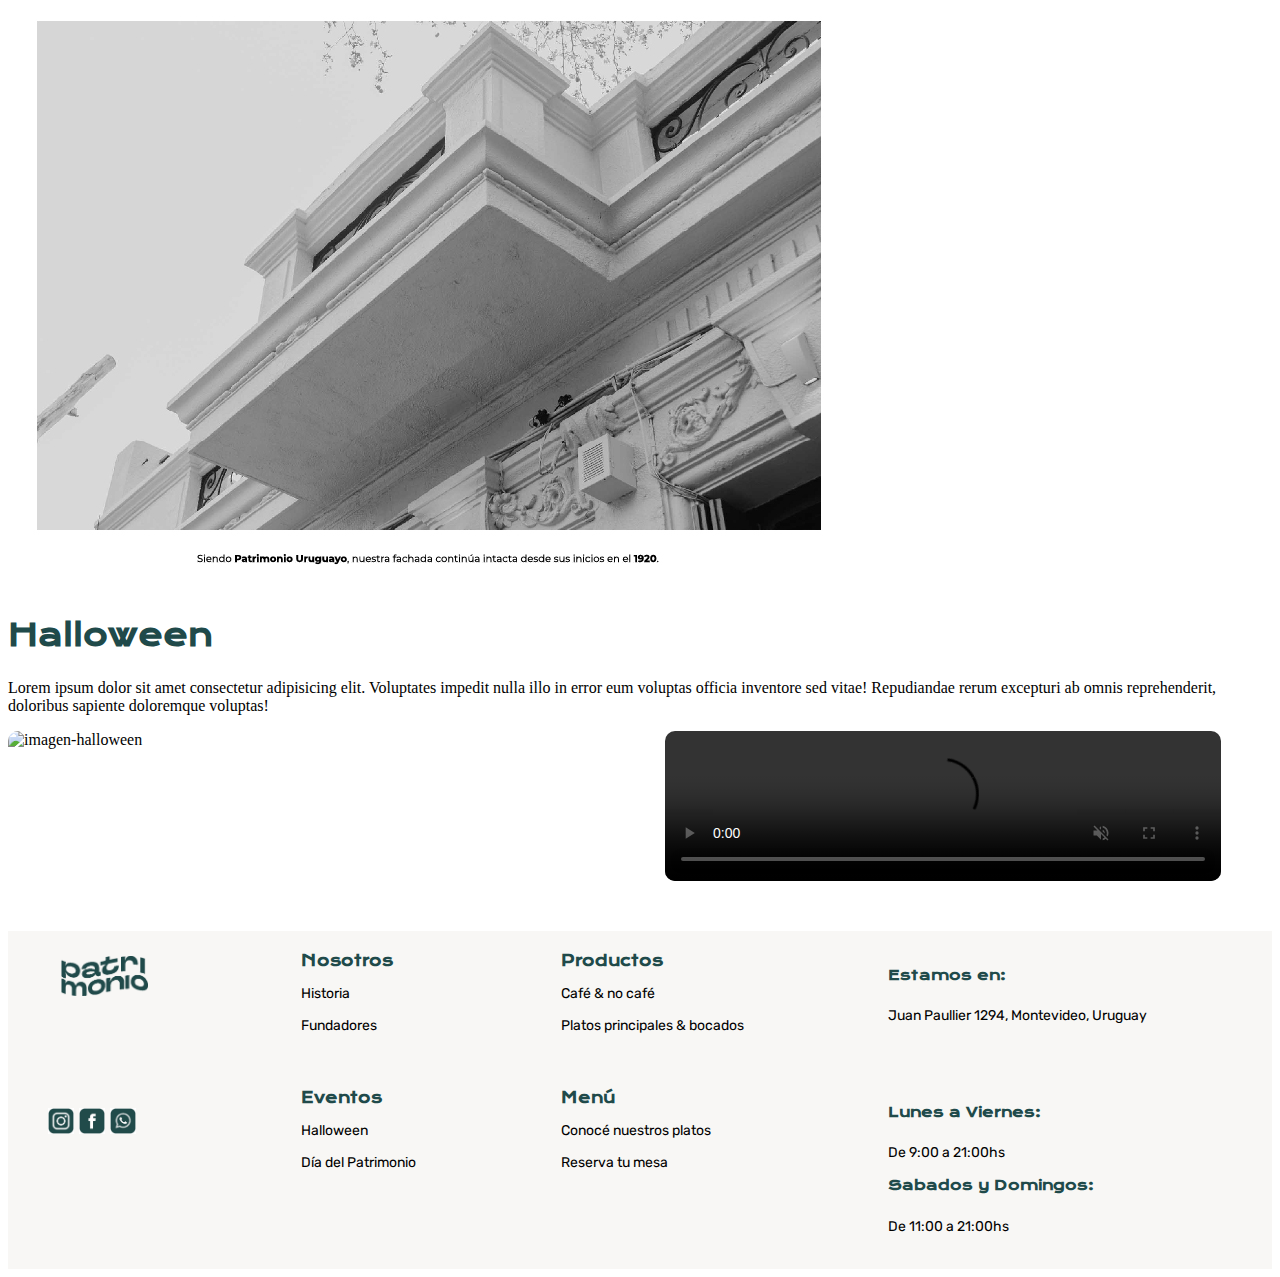
==== commit ad354c6c: "cambios botones y h2" ====
--- a/pages/eventos.html
+++ b/pages/eventos.html
@@ -101,7 +101,7 @@
         <div class="row">
             <!-- DIA DEL PATRIMONIO -->
             <div class="col-lg-4 textos- dia-patrimonio">
-                <div class="textos-">
+                <div class="textos-eventos">
                     <h2>Dia del Patrimonio</h2>
                     <p>Lorem ipsum dolor sit amet consectetur, adipisicing elit. Numquam quasi quo, expedita
                         explicabo
--- a/css/main.css
+++ b/css/main.css
@@ -210,6 +210,12 @@
     color: #204a4a;
 }
 
+.textos-eventos h2 {
+    font-family: 'Krona One', sans-serif;
+    font-size: 30px;
+    color: #204a4a;
+    margin-top: 70px;
+}
 
 
 .halloween {
@@ -299,7 +305,6 @@
         background-color: #204a4a !important;
         border: solid #204a4a;
         font-size: 10px;
-        margin-bottom: 35px;
     }
 
     h1 {
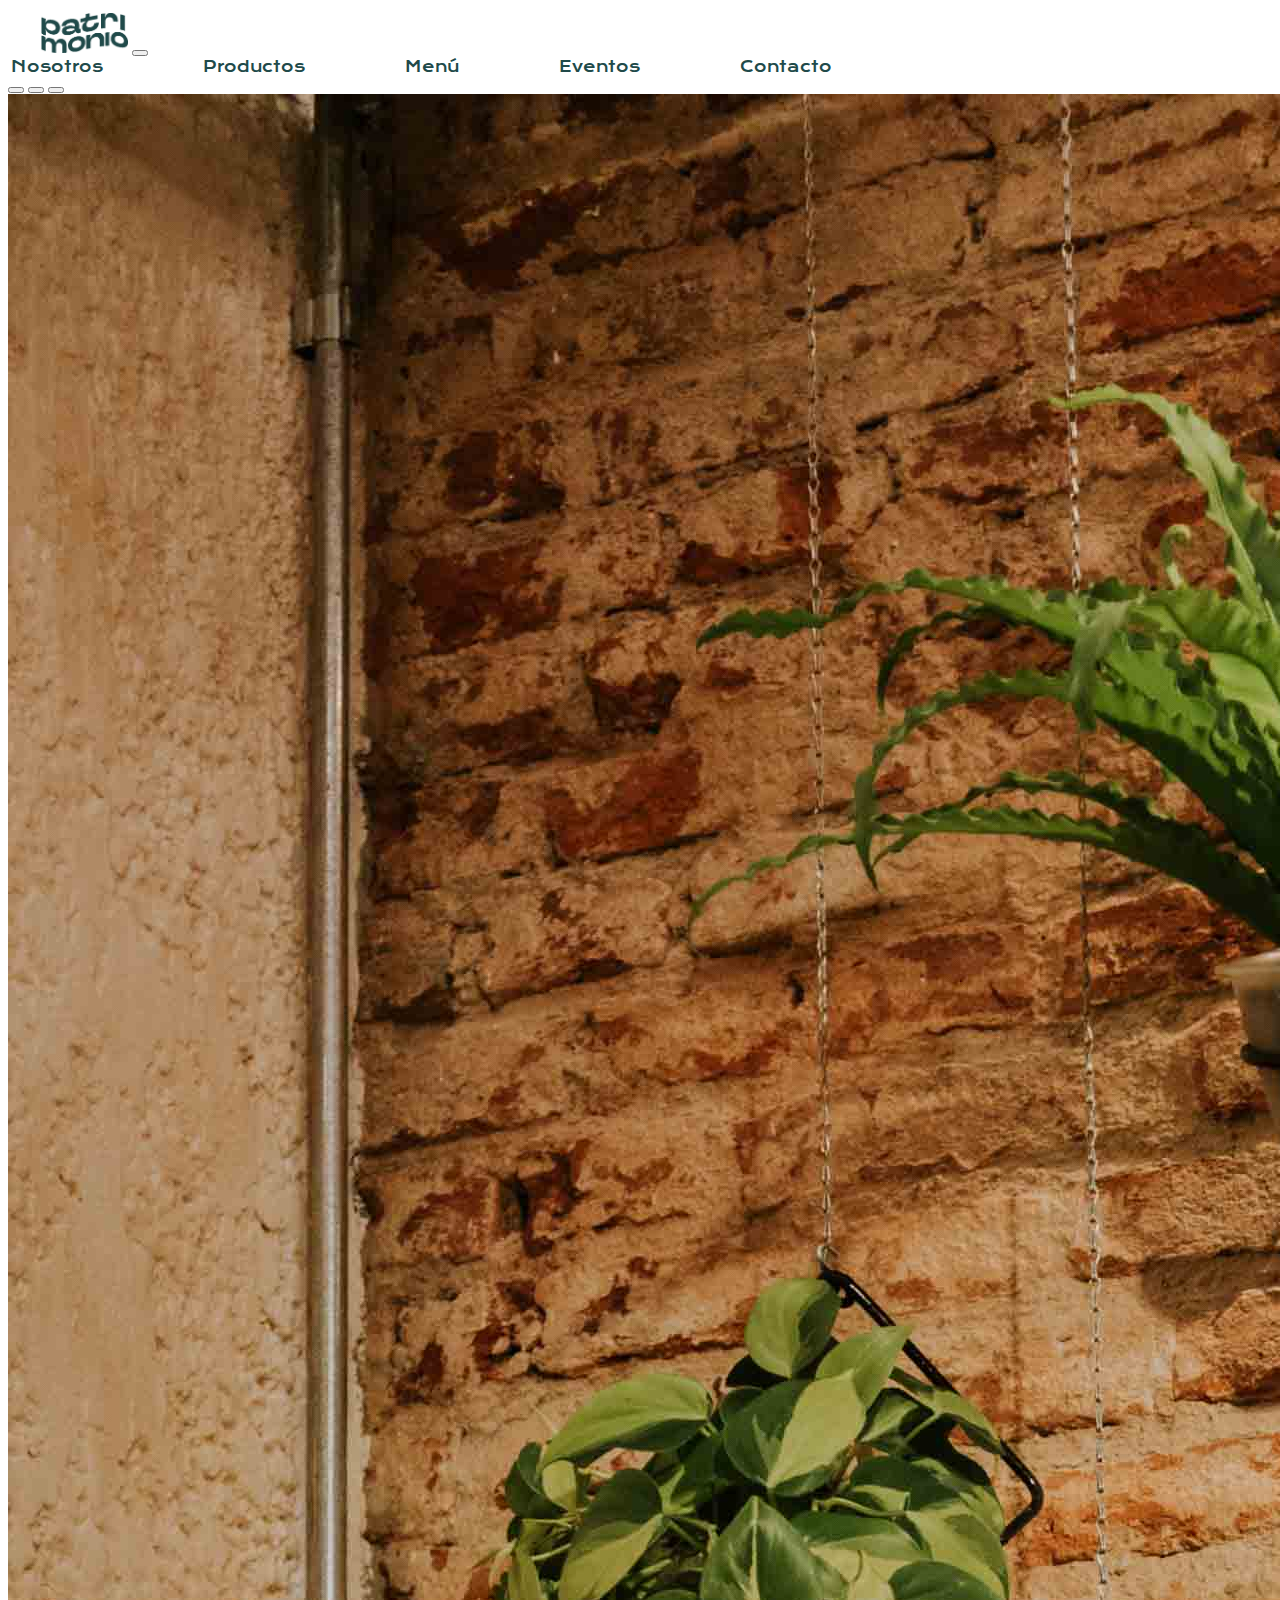
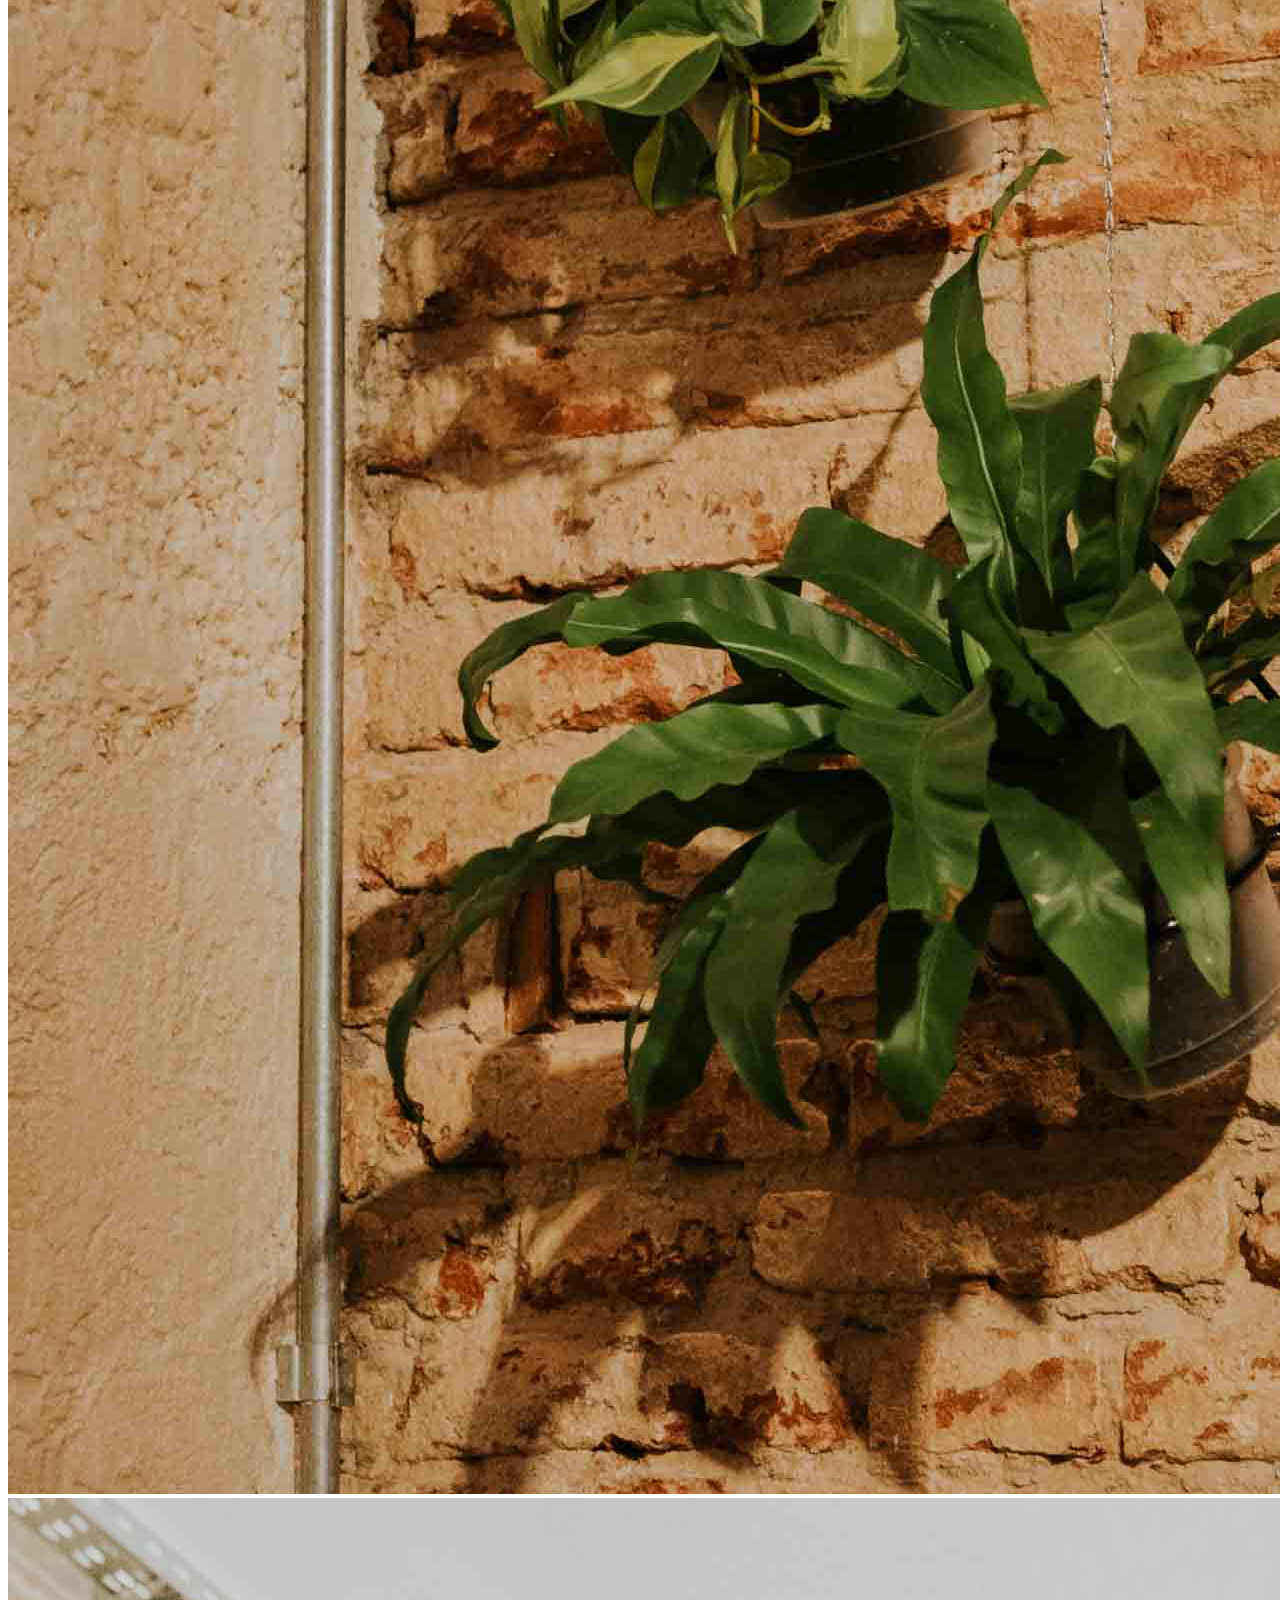
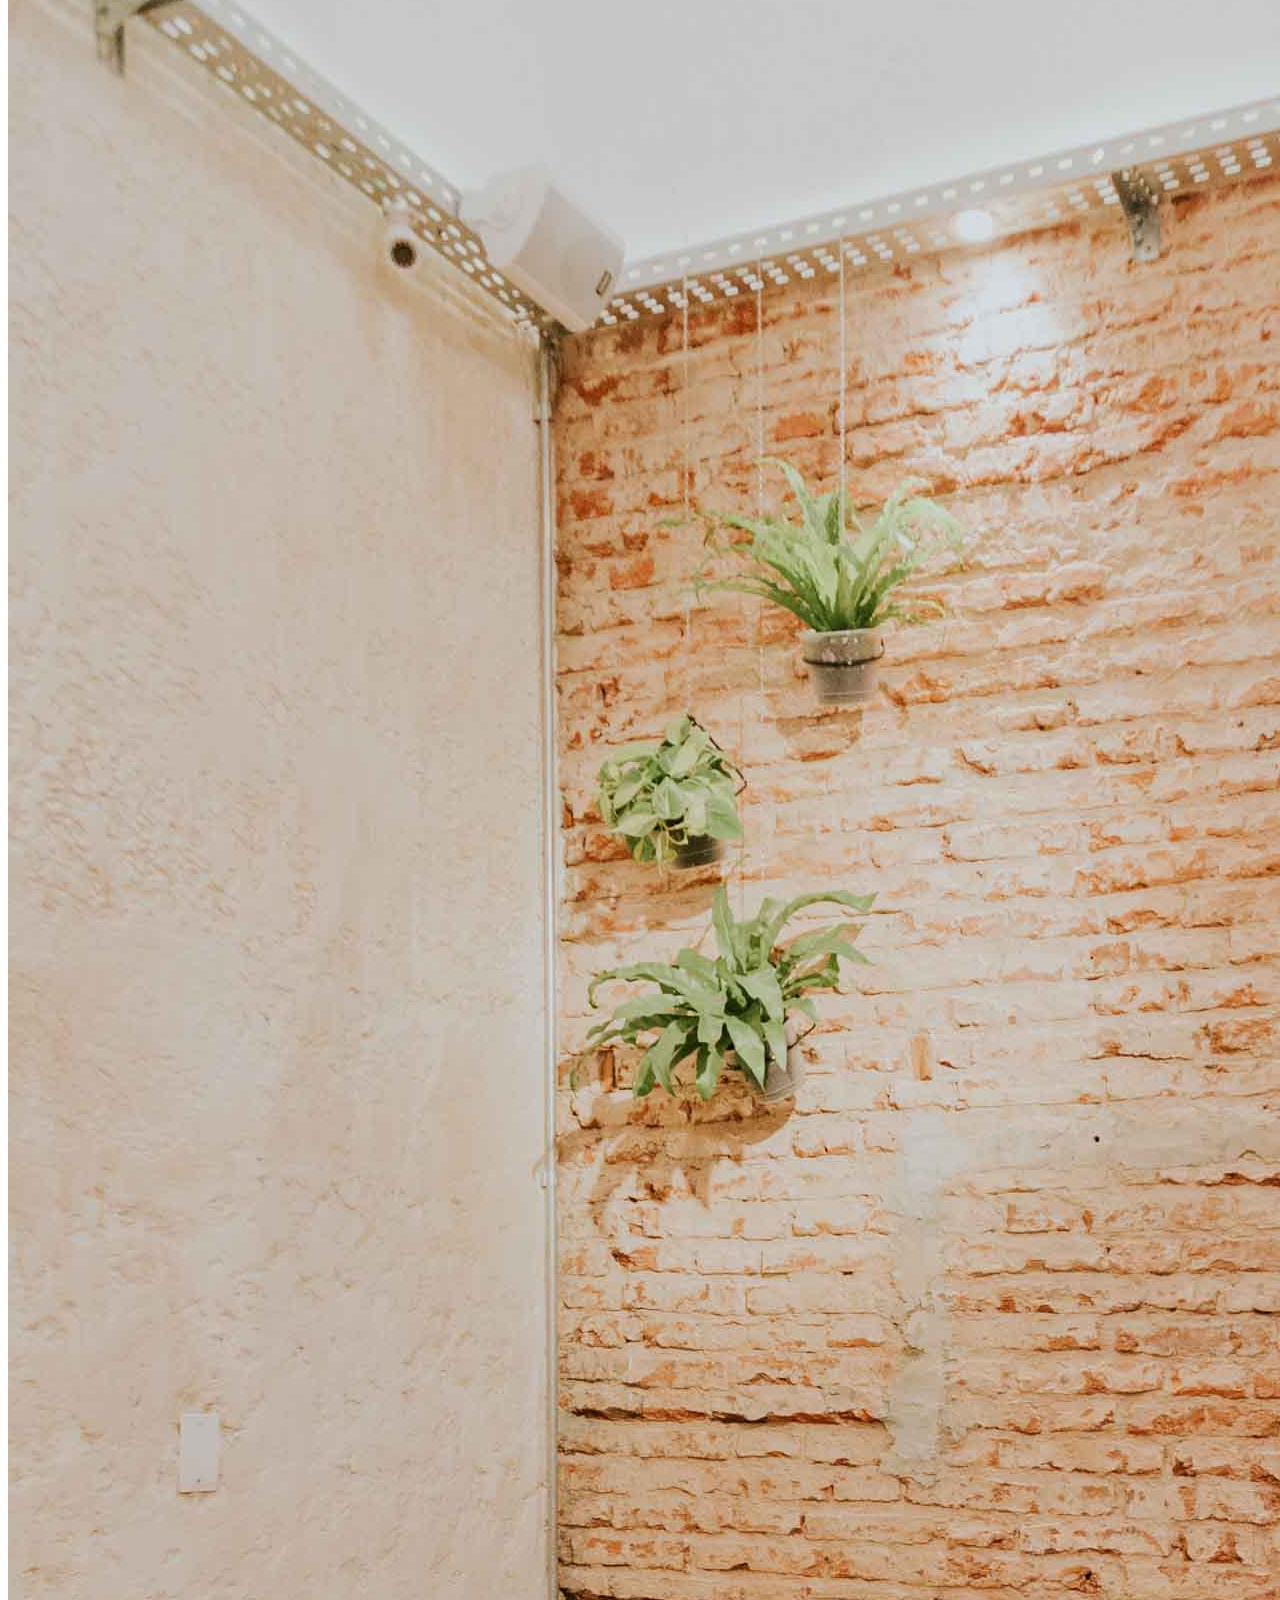
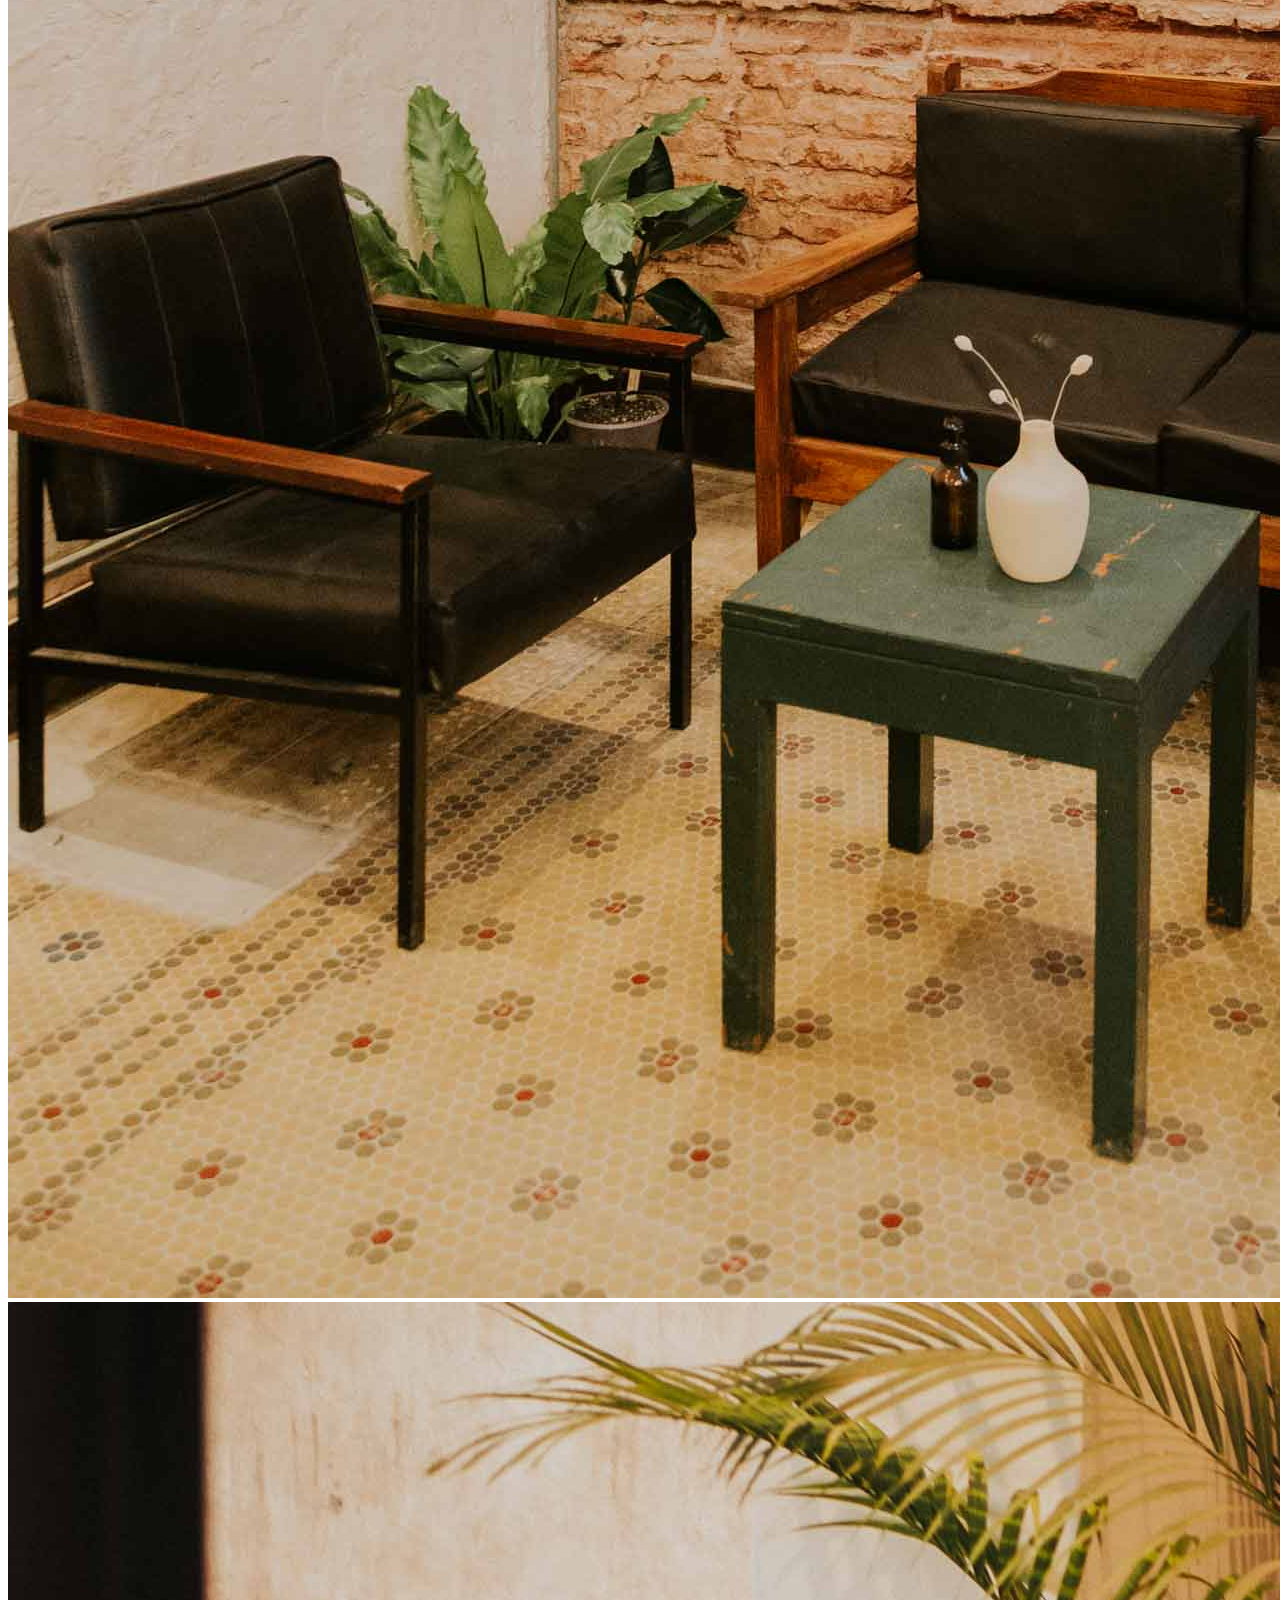
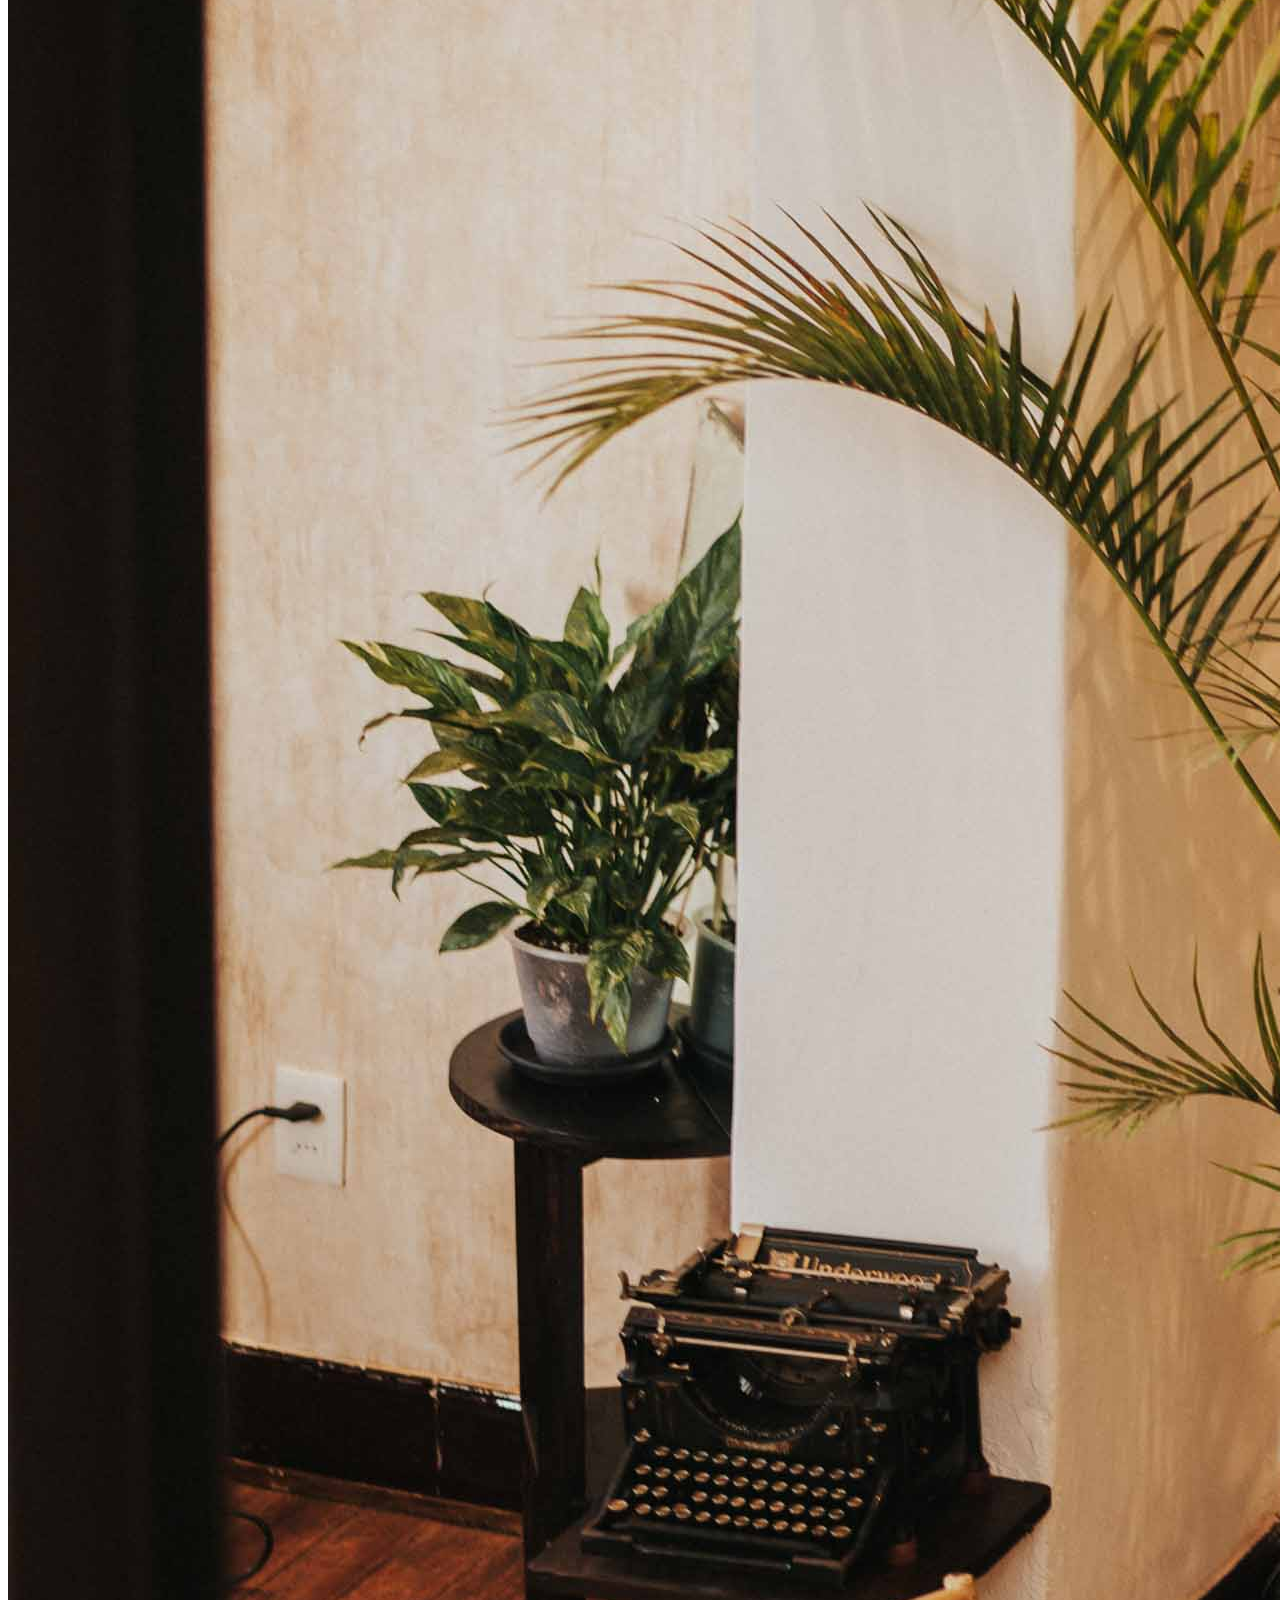
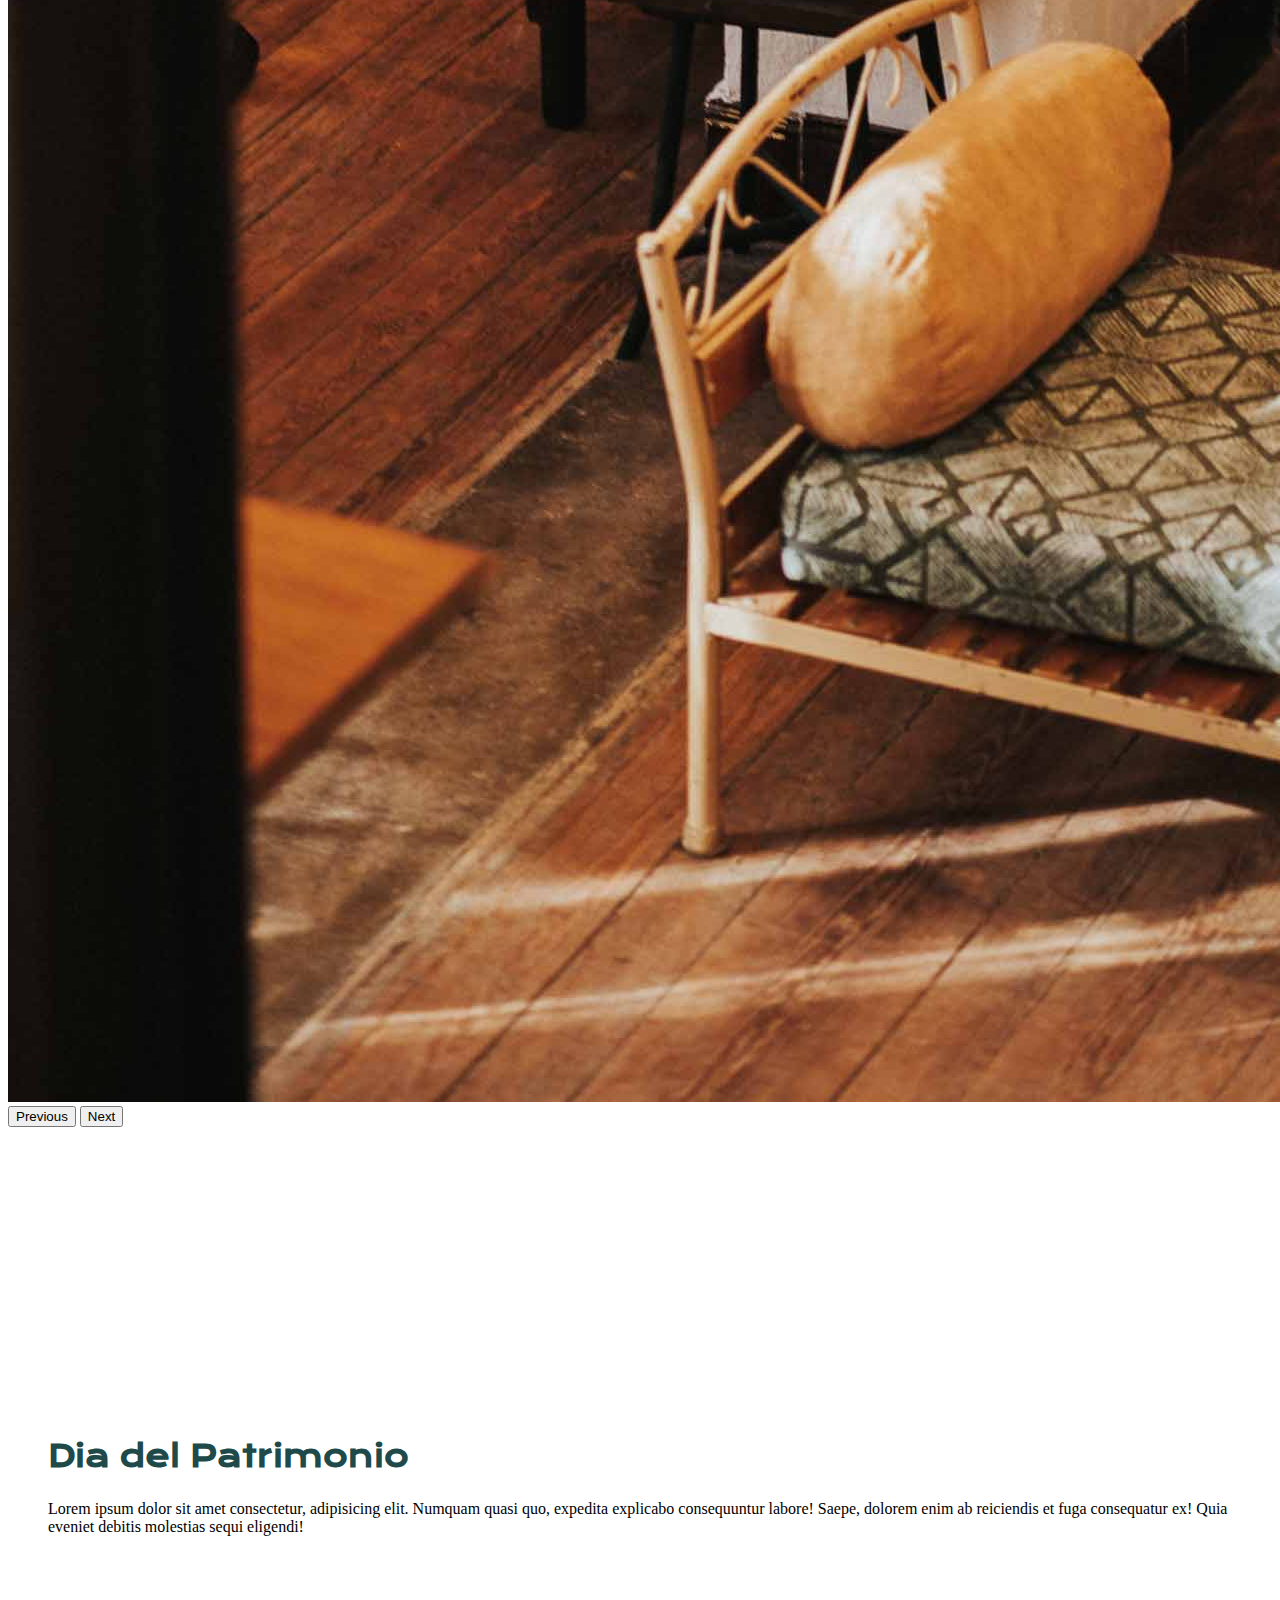
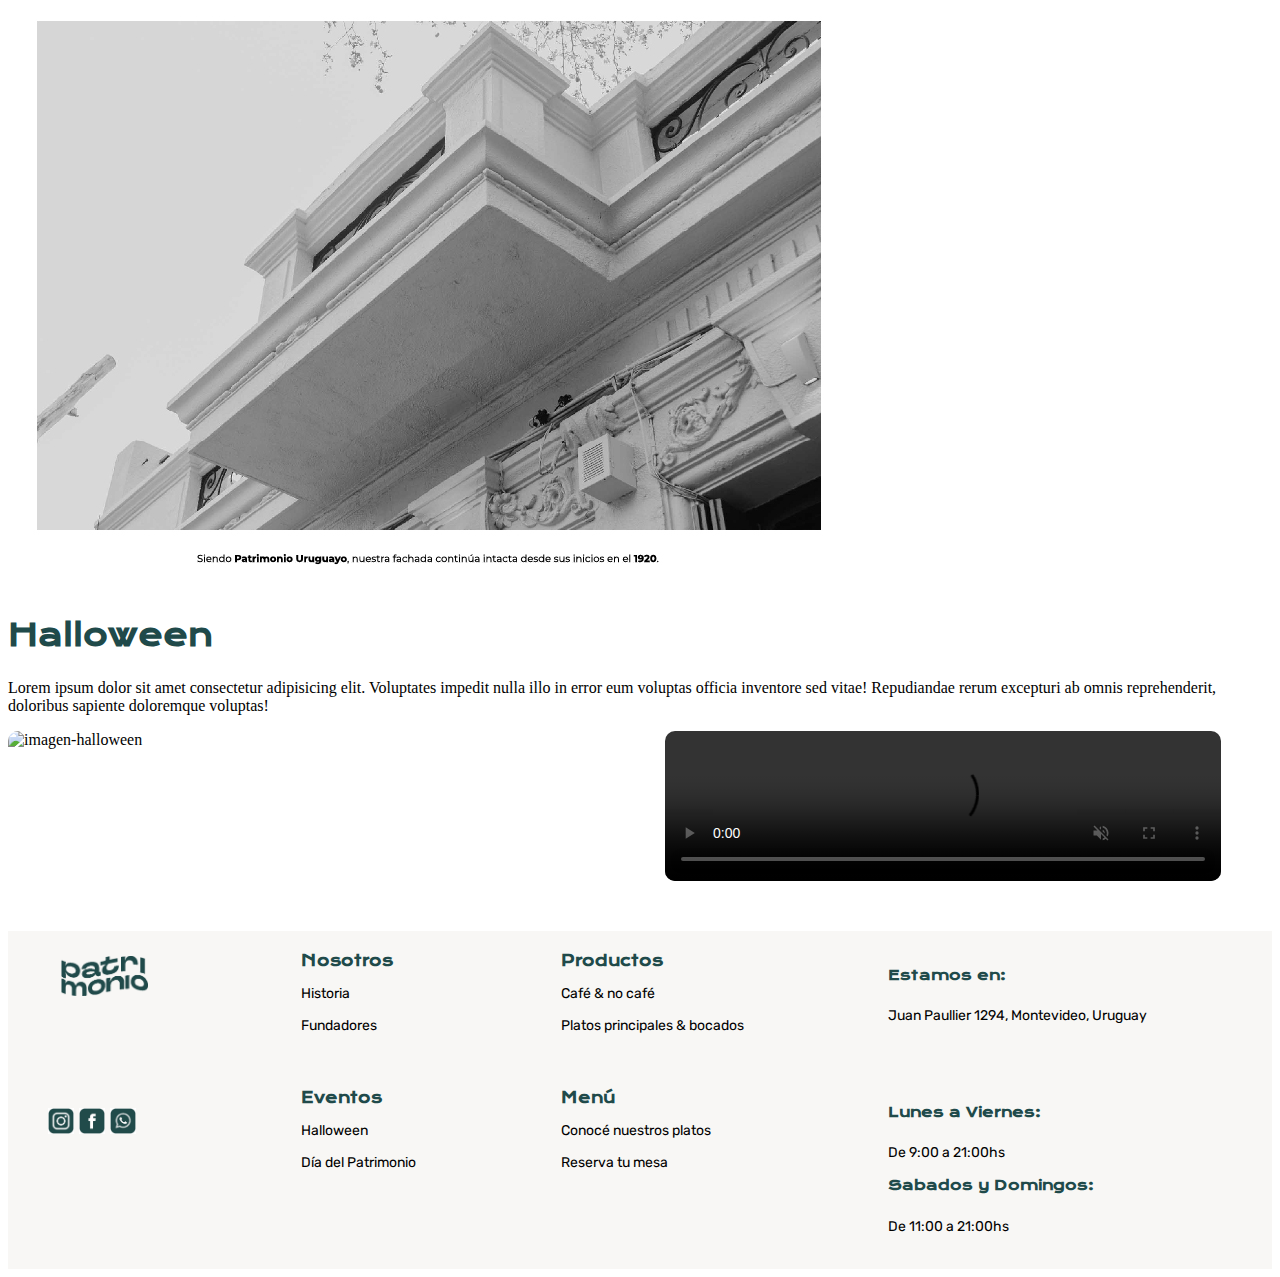
==== commit f3150227: "arreglos" ====
--- a/pages/eventos.html
+++ b/pages/eventos.html
@@ -1,117 +1,120 @@
 <!DOCTYPE html>
 <html lang="en">
+
 <head>
     <meta charset="UTF-8">
     <meta http-equiv="X-UA-Compatible" content="IE=edge">
     <meta name="viewport" content="width=device-width, initial-scale=1.0">
     <title>EVENTOS</title>
 
-        <!-- TIPOGRAFIA  Rubik-->
-
-        <link rel="preconnect" href="https://fonts.googleapis.com">
-        <link rel="preconnect" href="https://fonts.gstatic.com" crossorigin>
-        <link href="https://fonts.googleapis.com/css2?family=Rubik:wght@300&display=swap" rel="stylesheet">
-    
-        <!-- TIPOGRAFIA  Krona One-->
-        <link rel="preconnect" href="https://fonts.googleapis.com">
-        <link rel="preconnect" href="https://fonts.gstatic.com" crossorigin>
-        <link href="https://fonts.googleapis.com/css2?family=Krona+One&display=swap" rel="stylesheet">
-    
-        <!-- CSS BOOTSTRAP-->
-        <link href="https://cdn.jsdelivr.net/npm/bootstrap@5.1.3/dist/css/bootstrap.min.css" rel="stylesheet"
-            integrity="sha384-1BmE4kWBq78iYhFldvKuhfTAU6auU8tT94WrHftjDbrCEXSU1oBoqyl2QvZ6jIW3" crossorigin="anonymous">
-    
-         <!-- ESTILO DE MI PAGINA-->
-         <link rel="stylesheet" href="../css/main.css">
+    <!-- TIPOGRAFIA  Rubik-->
+
+    <link rel="preconnect" href="https://fonts.googleapis.com">
+    <link rel="preconnect" href="https://fonts.gstatic.com" crossorigin>
+    <link href="https://fonts.googleapis.com/css2?family=Rubik:wght@300&display=swap" rel="stylesheet">
+
+    <!-- TIPOGRAFIA  Krona One-->
+    <link rel="preconnect" href="https://fonts.googleapis.com">
+    <link rel="preconnect" href="https://fonts.gstatic.com" crossorigin>
+    <link href="https://fonts.googleapis.com/css2?family=Krona+One&display=swap" rel="stylesheet">
+
+    <!-- CSS BOOTSTRAP-->
+    <link href="https://cdn.jsdelivr.net/npm/bootstrap@5.1.3/dist/css/bootstrap.min.css" rel="stylesheet"
+        integrity="sha384-1BmE4kWBq78iYhFldvKuhfTAU6auU8tT94WrHftjDbrCEXSU1oBoqyl2QvZ6jIW3" crossorigin="anonymous">
+
+    <!-- ESTILO DE MI PAGINA-->
+    <link rel="stylesheet" href="../css/main.css">
 </head>
+
 <body>
-    
-       <!-- NAVBAR -->
-<nav class="navbar navbar-expand-lg navbar-light bg-light nav-todos">
-
-    <!--LOGO ES MI HOME-->
-
-    <a id="nav" class="navbar-brand" href="../index.html"><img src="../public/logo negro.png" id="logo" alt="logo de patrimonio"></a>
-    <button class="navbar-toggler" type="button" data-bs-toggle="collapse" data-bs-target="#navbarNavAltMarkup"
-        aria-controls="navbarNavAltMarkup" aria-expanded="false" aria-label="Toggle navigation">
-        <span class="navbar-toggler-icon"></span>
-    </button>
-
-
-    <div class="collapse navbar-collapse" id="navbarNavAltMarkup">
-        <div class="navbar-nav">
-            <a class="nav-link active texto-nav" aria-current="page" href="../index.html#nosotros">Nosotros</a>
-            <a class="nav-link texto-nav" href="../index.html#productos">Productos</a>
-            <a class="nav-link texto-nav" href="menu.html">Menú</a>
-            <a class="nav-link texto-nav" href="eventos.html">Eventos</a>
-            <a class="nav-link texto-nav" href="#contactos">Contacto</a>
-        </div>
-    </div>
-
-</nav>
-
-<!-- HEADER -->
-
-<header class="header-menu contenido">
-    <!-- <h1>Menu </h1> -->
-
-    <!-- CARRUSEL -->
-    <div id="carouselExampleIndicators" class="carousel slide" data-bs-ride="carousel">
-        <div class="carousel-indicators">
-            <button type="button" data-bs-target="#carouselExampleIndicators" data-bs-slide-to="0" class="active"
-                aria-current="true" aria-label="Slide 1"></button>
-            <button type="button" data-bs-target="#carouselExampleIndicators" data-bs-slide-to="1"
-                aria-label="Slide 2"></button>
-            <button type="button" data-bs-target="#carouselExampleIndicators" data-bs-slide-to="2"
-                aria-label="Slide 3"></button>
-        </div>
-        <div class="carousel-inner">
-            <div class="carousel-item active">
-                <img src="../public/eventos/ev1 (1).jpg" class="d-block w-100" alt="croissant">
-            </div>
-            <div class="carousel-item">
-                <img src="../public/eventos/ev1 (2).jpg" class="d-block w-100" alt="chivito">
-            </div>
-            <div class="carousel-item">
-                <img src="../public//eventos/ev1 (3).jpg" class="d-block w-100" alt="cafe mocca">
-            </div>
-        </div>
-        <button class="carousel-control-prev" type="button" data-bs-target="#carouselExampleIndicators"
-            data-bs-slide="prev">
-            <span class="carousel-control-prev-icon" aria-hidden="true"></span>
-            <span class="visually-hidden">Previous</span>
+
+    <!-- NAVBAR -->
+    <nav class="navbar navbar-expand-lg navbar-light bg-light nav-todos">
+
+        <!--LOGO ES MI HOME-->
+
+        <a id="nav" class="navbar-brand" href="../index.html"><img src="../public/logo negro.png" id="logo"
+                alt="logo de patrimonio"></a>
+        <button class="navbar-toggler" type="button" data-bs-toggle="collapse" data-bs-target="#navbarNavAltMarkup"
+            aria-controls="navbarNavAltMarkup" aria-expanded="false" aria-label="Toggle navigation">
+            <span class="navbar-toggler-icon"></span>
         </button>
-        <button class="carousel-control-next" type="button" data-bs-target="#carouselExampleIndicators"
-            data-bs-slide="next">
-            <span class="carousel-control-next-icon" aria-hidden="true"></span>
-            <span class="visually-hidden">Next</span>
-        </button>
-    </div>
-</header>
-
-
-
-
-
- <!-- MAIN -->
- <main>
-
-    <section class="container eventos">
-
-        <div class="row">
-            <!-- DIA DEL PATRIMONIO -->
-            <div class="col-lg-4 textos- dia-patrimonio">
-                <div class="textos-eventos">
-                    <h2>Dia del Patrimonio</h2>
-                    <p>Lorem ipsum dolor sit amet consectetur, adipisicing elit. Numquam quasi quo, expedita
-                        explicabo
-                        consequuntur labore! Saepe, dolorem enim ab reiciendis et fuga consequatur ex! Quia eveniet
-                        debitis
-                        molestias sequi eligendi!</p>
-                </div>
-            </div>
-
-                
+
+
+        <div class="collapse navbar-collapse" id="navbarNavAltMarkup">
+            <div class="navbar-nav">
+                <a class="nav-link active texto-nav" aria-current="page" href="../index.html#nosotros">Nosotros</a>
+                <a class="nav-link texto-nav" href="../index.html#productos">Productos</a>
+                <a class="nav-link texto-nav" href="menu.html">Menú</a>
+                <a class="nav-link texto-nav" href="eventos.html">Eventos</a>
+                <a class="nav-link texto-nav" href="#contactos">Contacto</a>
+            </div>
+        </div>
+
+    </nav>
+
+    <!-- HEADER -->
+
+    <header class="header-menu contenido">
+        <!-- <h1>Menu </h1> -->
+
+        <!-- CARRUSEL -->
+        <div id="carouselExampleIndicators" class="carousel slide" data-bs-ride="carousel">
+            <div class="carousel-indicators">
+                <button type="button" data-bs-target="#carouselExampleIndicators" data-bs-slide-to="0" class="active"
+                    aria-current="true" aria-label="Slide 1"></button>
+                <button type="button" data-bs-target="#carouselExampleIndicators" data-bs-slide-to="1"
+                    aria-label="Slide 2"></button>
+                <button type="button" data-bs-target="#carouselExampleIndicators" data-bs-slide-to="2"
+                    aria-label="Slide 3"></button>
+            </div>
+            <div class="carousel-inner">
+                <div class="carousel-item active">
+                    <img src="../public/eventos/ev1 (1).jpg" class="d-block w-100" alt="img de plantas living negro">
+                </div>
+                <div class="carousel-item">
+                    <img src="../public/eventos/ev1 (2).jpg" class="d-block w-100" alt="img livin negro">
+                </div>
+                <div class="carousel-item">
+                    <img src="../public//eventos/ev1 (3).jpg" class="d-block w-100" alt="img living mostaza">
+                </div>
+            </div>
+            <button class="carousel-control-prev" type="button" data-bs-target="#carouselExampleIndicators"
+                data-bs-slide="prev">
+                <span class="carousel-control-prev-icon" aria-hidden="true"></span>
+                <span class="visually-hidden">Previous</span>
+            </button>
+            <button class="carousel-control-next" type="button" data-bs-target="#carouselExampleIndicators"
+                data-bs-slide="next">
+                <span class="carousel-control-next-icon" aria-hidden="true"></span>
+                <span class="visually-hidden">Next</span>
+            </button>
+        </div>
+    </header>
+
+
+
+
+
+    <!-- MAIN -->
+    <main>
+
+        <section class="container eventos">
+
+            <div class="row">
+                <!-- DIA DEL PATRIMONIO -->
+                <div class="col-lg-4 textos- dia-patrimonio">
+                    <div class="textos-eventos">
+                        <h2>Dia del Patrimonio</h2>
+                        <p>Lorem ipsum dolor sit amet consectetur, adipisicing elit. Numquam quasi quo, expedita
+                            explicabo
+                            consequuntur labore! Saepe, dolorem enim ab reiciendis et fuga consequatur ex! Quia eveniet
+                            debitis
+                            molestias sequi eligendi!</p>
+                    </div>
+                </div>
+
+
                 <div class="col-lg-8 ">
                     <img src="../public/eventos/dia patri-01.jpg" alt="imagen dia del patrimonio">
                 </div>
@@ -134,102 +137,102 @@
 
                 <div class="col-lg-7 halloween-2">
                     <img src="../public/eventos/IMG_6083.jpg" class="imagen-halloween" alt="imagen-halloween">
-                    <video src="../public/eventos/filmm_188.mov" controls autoplay muted
-                        class="video-hallowen"></video>
-                </div>
-
-            </div>
-
-        </div>
-
-    </section>
-</main>
-
-
-
-    
-
-
-
-
-
-<!-- FOOTER -->
-<footer>
-
-    <div class="logo-footer" id="contactos">
-
-        <a href="#nav"> <img src="../public/logo negro.png" id="logo" alt="logo de patrimonio"></a>
-
-    </div>
-
-    <div class="nosotros-footer">
-        <a href="../index.html #nosotros">Nosotros</a>
-        <p>Historia</p>
-        <p>Fundadores</p>
-    </div>
-
-    <div class="productos-footer">
-        <a href="../index.html #productos">Productos</a>
-        <p>Café & no café</p>
-        <p>Platos principales & bocados</p>
-    </div>
-
-    <!-- CONTACTO -->
-    <div class="direccion-footer">
-        <h5>Estamos en:</h5>
-        <p> Juan Paullier 1294, Montevideo, Uruguay</p>
-        
-    </div>
-    <div class="horario-footer">
-        <h5>Lunes a Viernes:</h5>
-        <p> De 9:00 a 21:00hs</p>
-        <h5>Sabados y Domingos:</h5>
-        <p>De 11:00 a 21:00hs</p>
-    </div>
-
-    <div class="eventos-footer">
-        <a href="eventos.html">Eventos</a>
-        <p>Halloween</p>
-        <p>Día del Patrimonio</p>
-    </div>
-
-    <div class="menu-footer">
-        <a href="menu.html">Menú</a>
-        <p>Conocé nuestros platos</p>
-        <p>Reserva tu mesa</p>
-    </div>
-
-    <div class="redes-footer">
-
-        <div class="redes">
-            <a href="https://instagram.com/patrimoniocafe?utm_medium=copy_link" target="_blank"> <img
-                    src="../public/insta.jpg" class="iconos-redes" alt="imagen de insta">
-            </a>
-
-            <a href="https://www.facebook.com/patricafe/" target="_blank"> <img src="../public/fb.jpg"
-                    class="iconos-redes" alt="imagen de facebook">
-            </a>
-
-            <a href="https://wa.me/59899941294" target="_blank"> <img src="../public/wpp.jpg" class="iconos-redes"
-                    alt="imagen de wpp"></a>
-
-        </div>
-
-    </div>
-
-</footer>
+                    <video src="../public/eventos/filmm_188.mov" controls autoplay muted class="video-hallowen"></video>
+                </div>
+
+            </div>
+
+            </div>
+
+        </section>
+    </main>
+
+
+
+
+
+
+
+
+
+    <!-- FOOTER -->
+    <footer>
+
+        <div class="logo-footer" id="contactos">
+
+            <a href="#nav"> <img src="../public/logo negro.png" id="logo" alt="logo de patrimonio"></a>
+
+        </div>
+
+        <div class="nosotros-footer">
+            <a href="../index.html #nosotros">Nosotros</a>
+            <p>Historia</p>
+            <p>Fundadores</p>
+        </div>
+
+        <div class="productos-footer">
+            <a href="../index.html #productos">Productos</a>
+            <p>Café & no café</p>
+            <p>Platos principales & bocados</p>
+        </div>
+
+        <!-- CONTACTO -->
+        <div class="direccion-footer">
+            <h5>Estamos en:</h5>
+            <p> Juan Paullier 1294, Montevideo, Uruguay</p>
+
+        </div>
+        <div class="horario-footer">
+            <h5>Lunes a Viernes:</h5>
+            <p> De 9:00 a 21:00hs</p>
+            <h5>Sabados y Domingos:</h5>
+            <p>De 11:00 a 21:00hs</p>
+        </div>
+
+        <div class="eventos-footer">
+            <a href="eventos.html">Eventos</a>
+            <p>Halloween</p>
+            <p>Día del Patrimonio</p>
+        </div>
+
+        <div class="menu-footer">
+            <a href="menu.html">Menú</a>
+            <p>Conocé nuestros platos</p>
+            <p>Reserva tu mesa</p>
+        </div>
+
+        <div class="redes-footer">
+
+            <div class="redes">
+                <a href="https://instagram.com/patrimoniocafe?utm_medium=copy_link" target="_blank"> <img
+                        src="../public/insta.jpg" class="iconos-redes" alt="imagen de insta">
+                </a>
+
+                <a href="https://www.facebook.com/patricafe/" target="_blank"> <img src="../public/fb.jpg"
+                        class="iconos-redes" alt="imagen de facebook">
+                </a>
+
+                <a href="https://wa.me/59899941294" target="_blank"> <img src="../public/wpp.jpg" class="iconos-redes"
+                        alt="imagen de wpp"></a>
+
+            </div>
+
+        </div>
+
+    </footer>
 
 
 
 
 
     <!-- JAVASCRIPT -->
-<script src="https://cdn.jsdelivr.net/npm/@popperjs/core@2.10.2/dist/umd/popper.min.js"
-integrity="sha384-7+zCNj/IqJ95wo16oMtfsKbZ9ccEh31eOz1HGyDuCQ6wgnyJNSYdrPa03rtR1zdB" crossorigin="anonymous">
-</script>
-<script src="https://cdn.jsdelivr.net/npm/bootstrap@5.1.3/dist/js/bootstrap.min.js"
-integrity="sha384-QJHtvGhmr9XOIpI6YVutG+2QOK9T+ZnN4kzFN1RtK3zEFEIsxhlmWl5/YESvpZ13" crossorigin="anonymous">
-</script>
+    <script src="https://cdn.jsdelivr.net/npm/@popperjs/core@2.10.2/dist/umd/popper.min.js"
+        integrity="sha384-7+zCNj/IqJ95wo16oMtfsKbZ9ccEh31eOz1HGyDuCQ6wgnyJNSYdrPa03rtR1zdB" crossorigin="anonymous">
+    </script>
+    <script src="https://cdn.jsdelivr.net/npm/bootstrap@5.1.3/dist/js/bootstrap.min.js"
+        integrity="sha384-QJHtvGhmr9XOIpI6YVutG+2QOK9T+ZnN4kzFN1RtK3zEFEIsxhlmWl5/YESvpZ13" crossorigin="anonymous">
+    </script>
 
 </body>
+
 </html>--- a/css/main.css
+++ b/css/main.css
@@ -75,8 +75,6 @@
 
     background-color: #204a4a !important;
     color: white !important;
-
-
 }
 
 
@@ -305,6 +303,7 @@
         background-color: #204a4a !important;
         border: solid #204a4a;
         font-size: 10px;
+
     }
 
     h1 {
@@ -410,7 +409,7 @@
         flex-direction: column;
         margin-left: 80px;
         margin-top: 112px;
-    padding: 30px;
+        padding: 30px;
 
     }
 
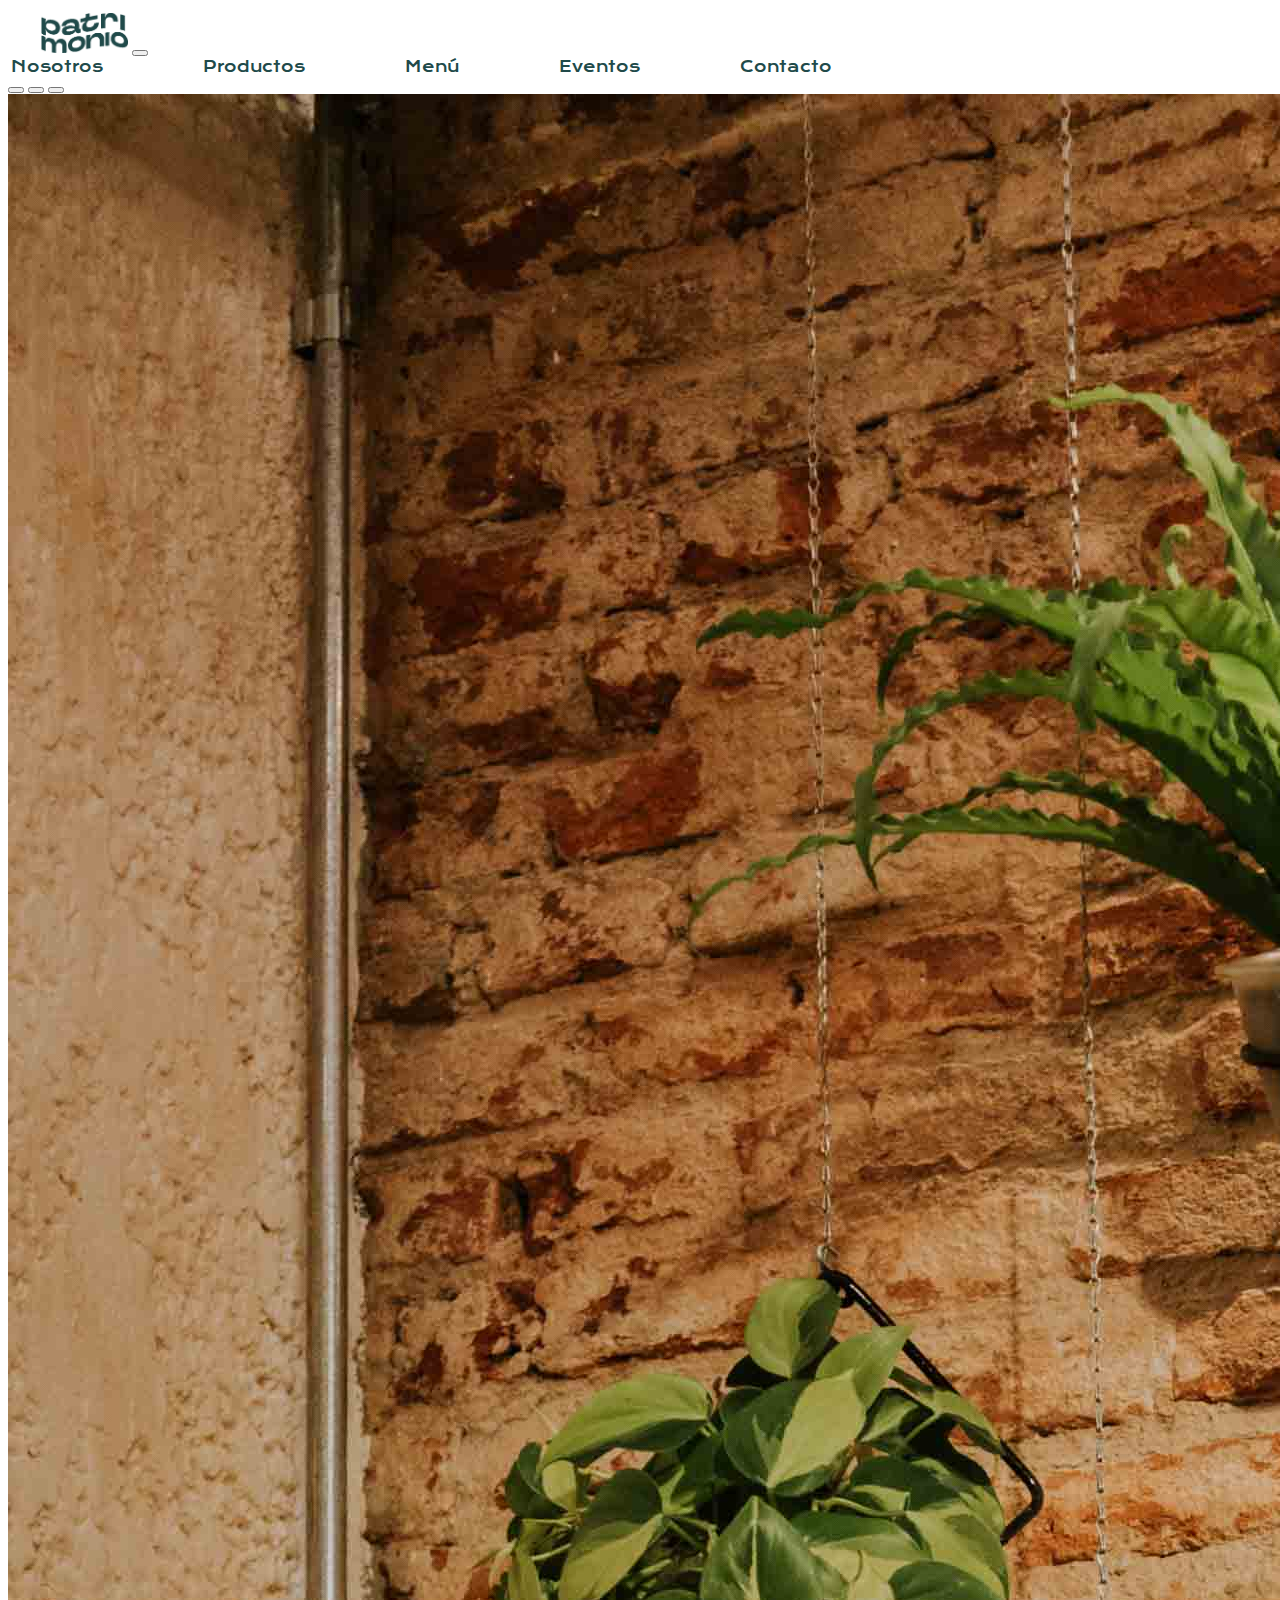
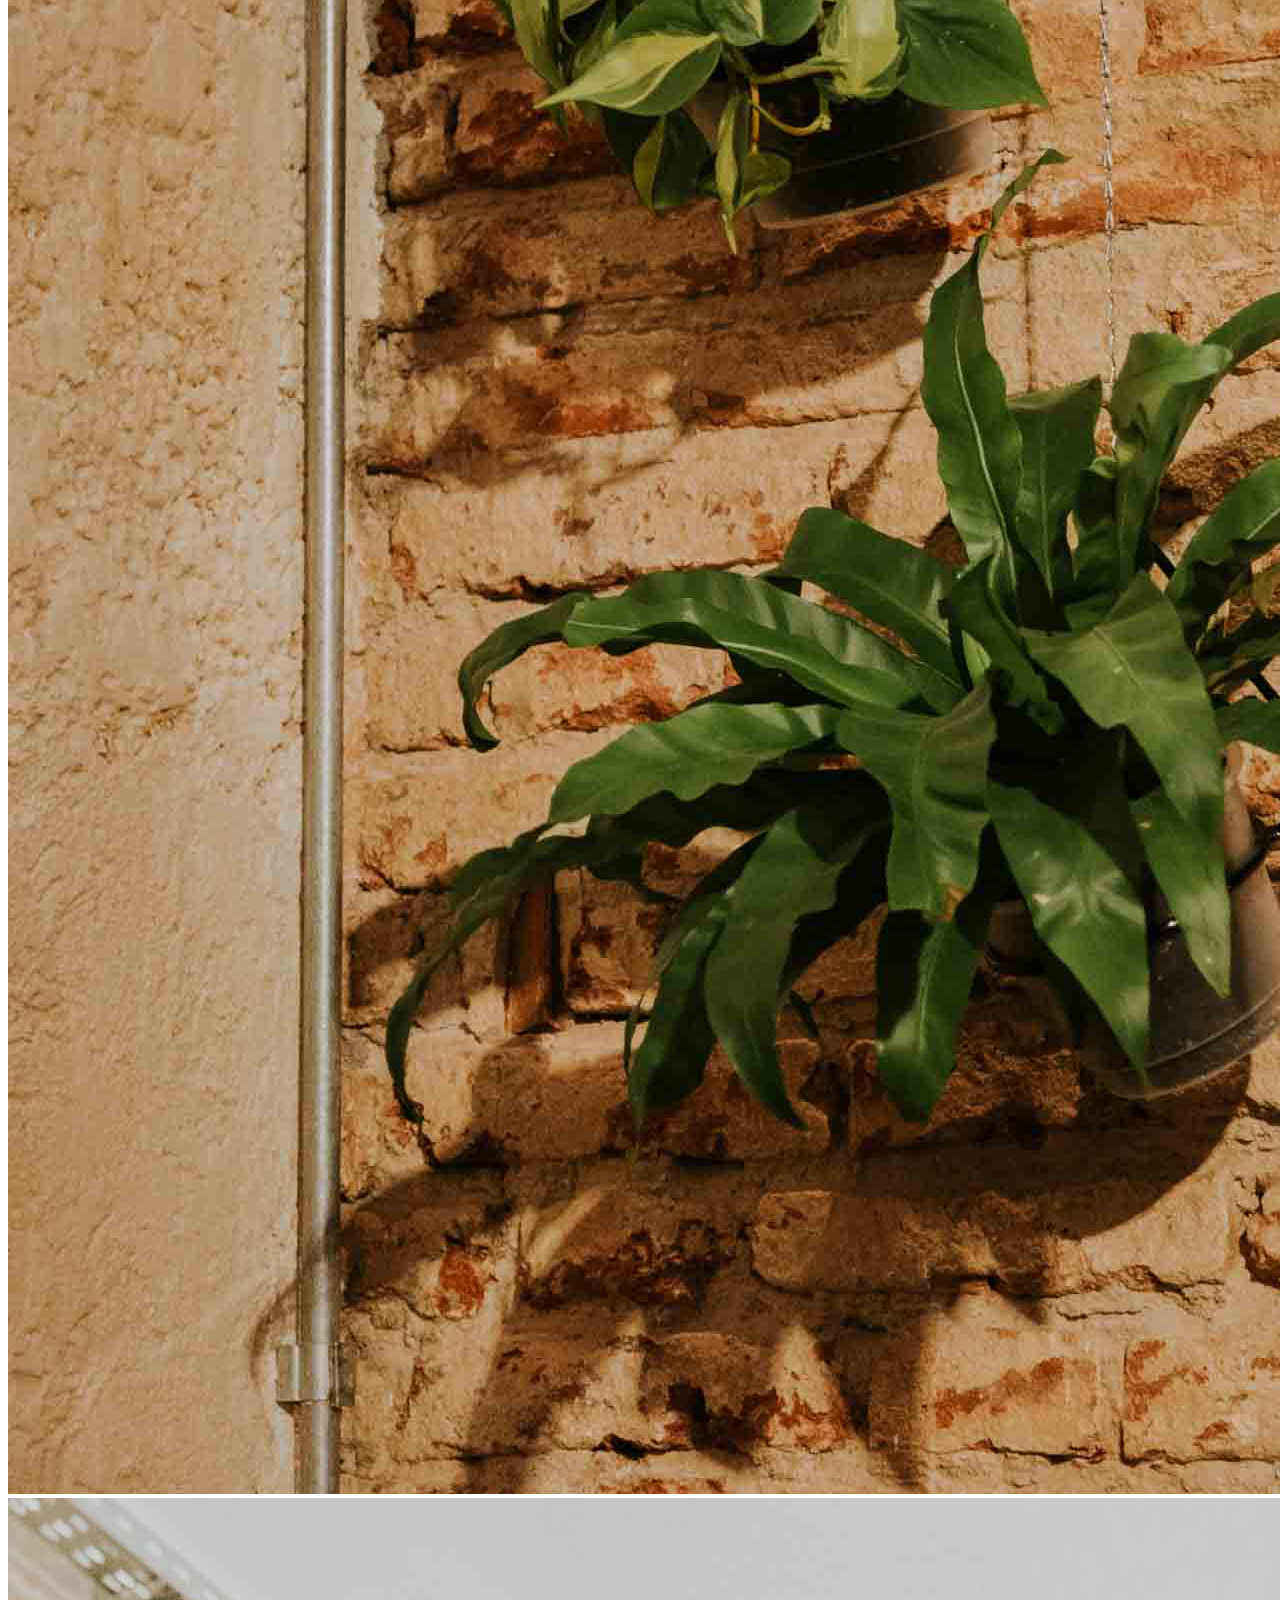
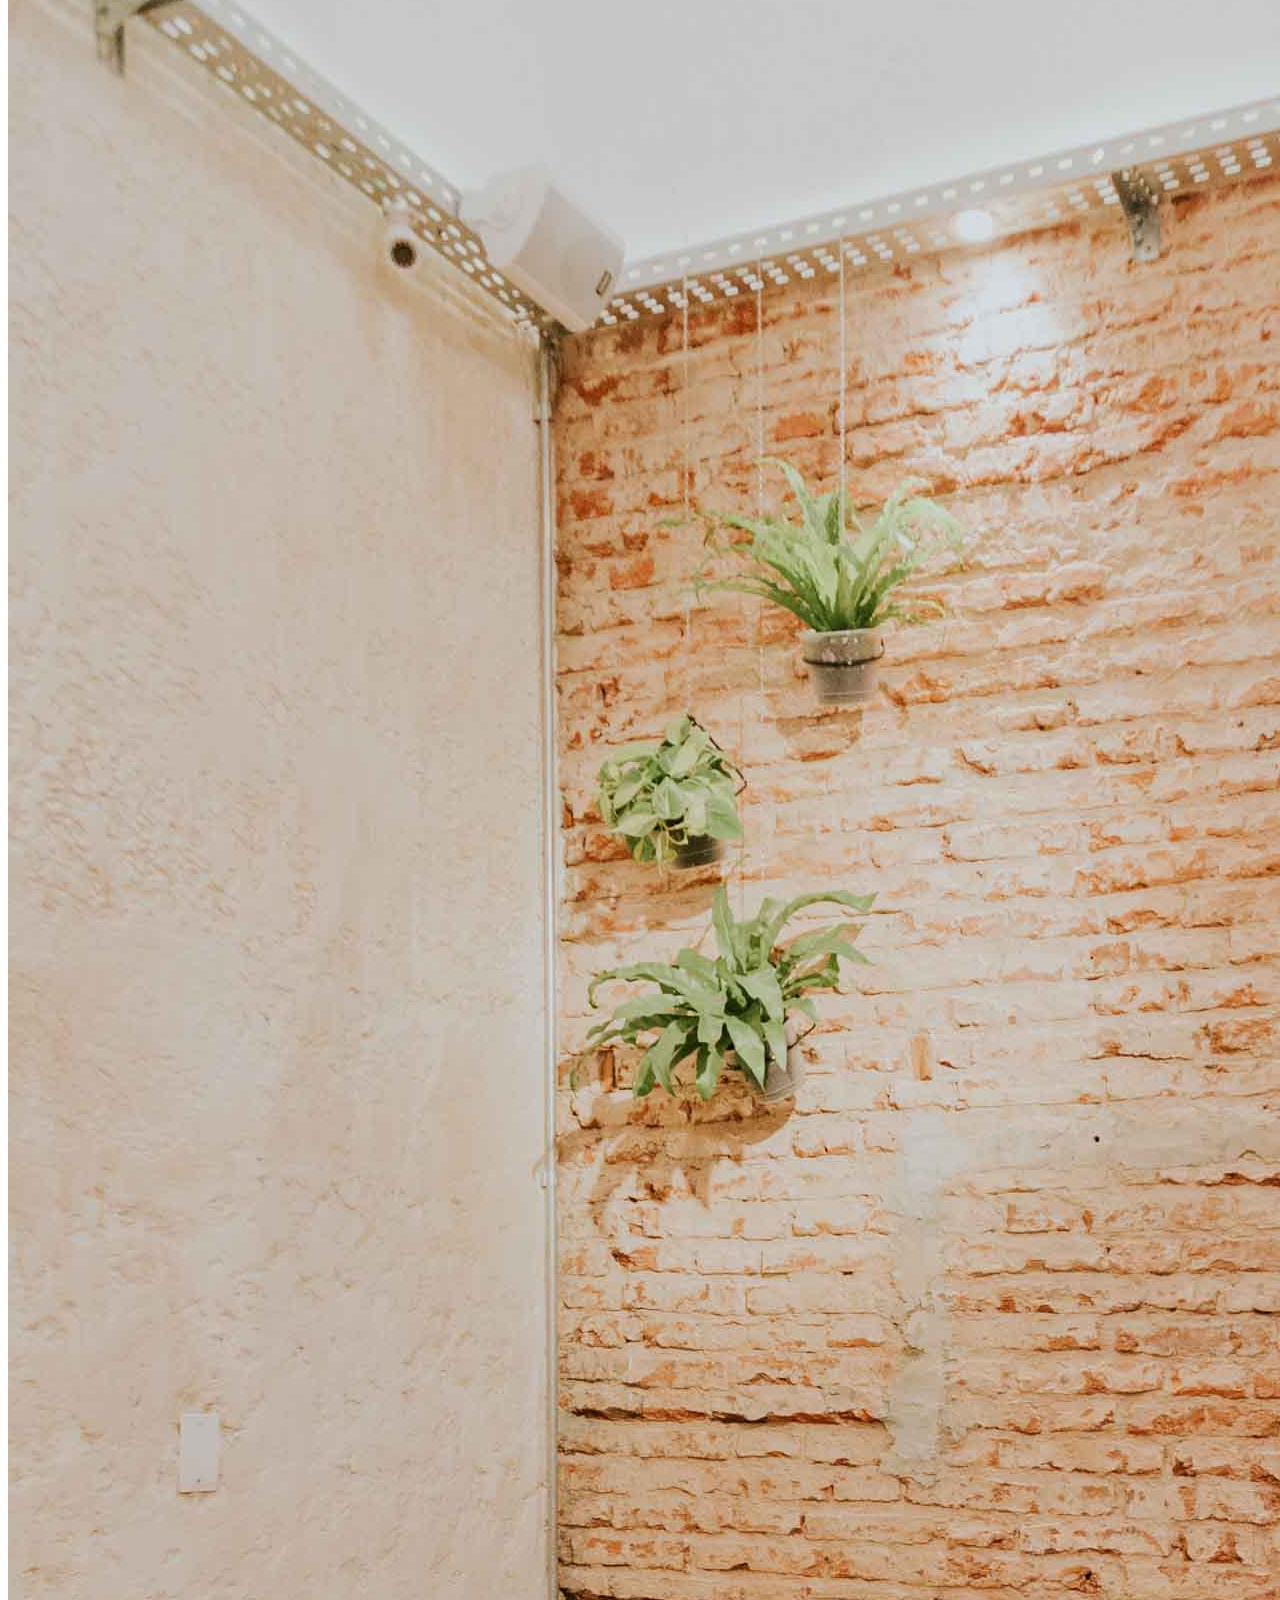
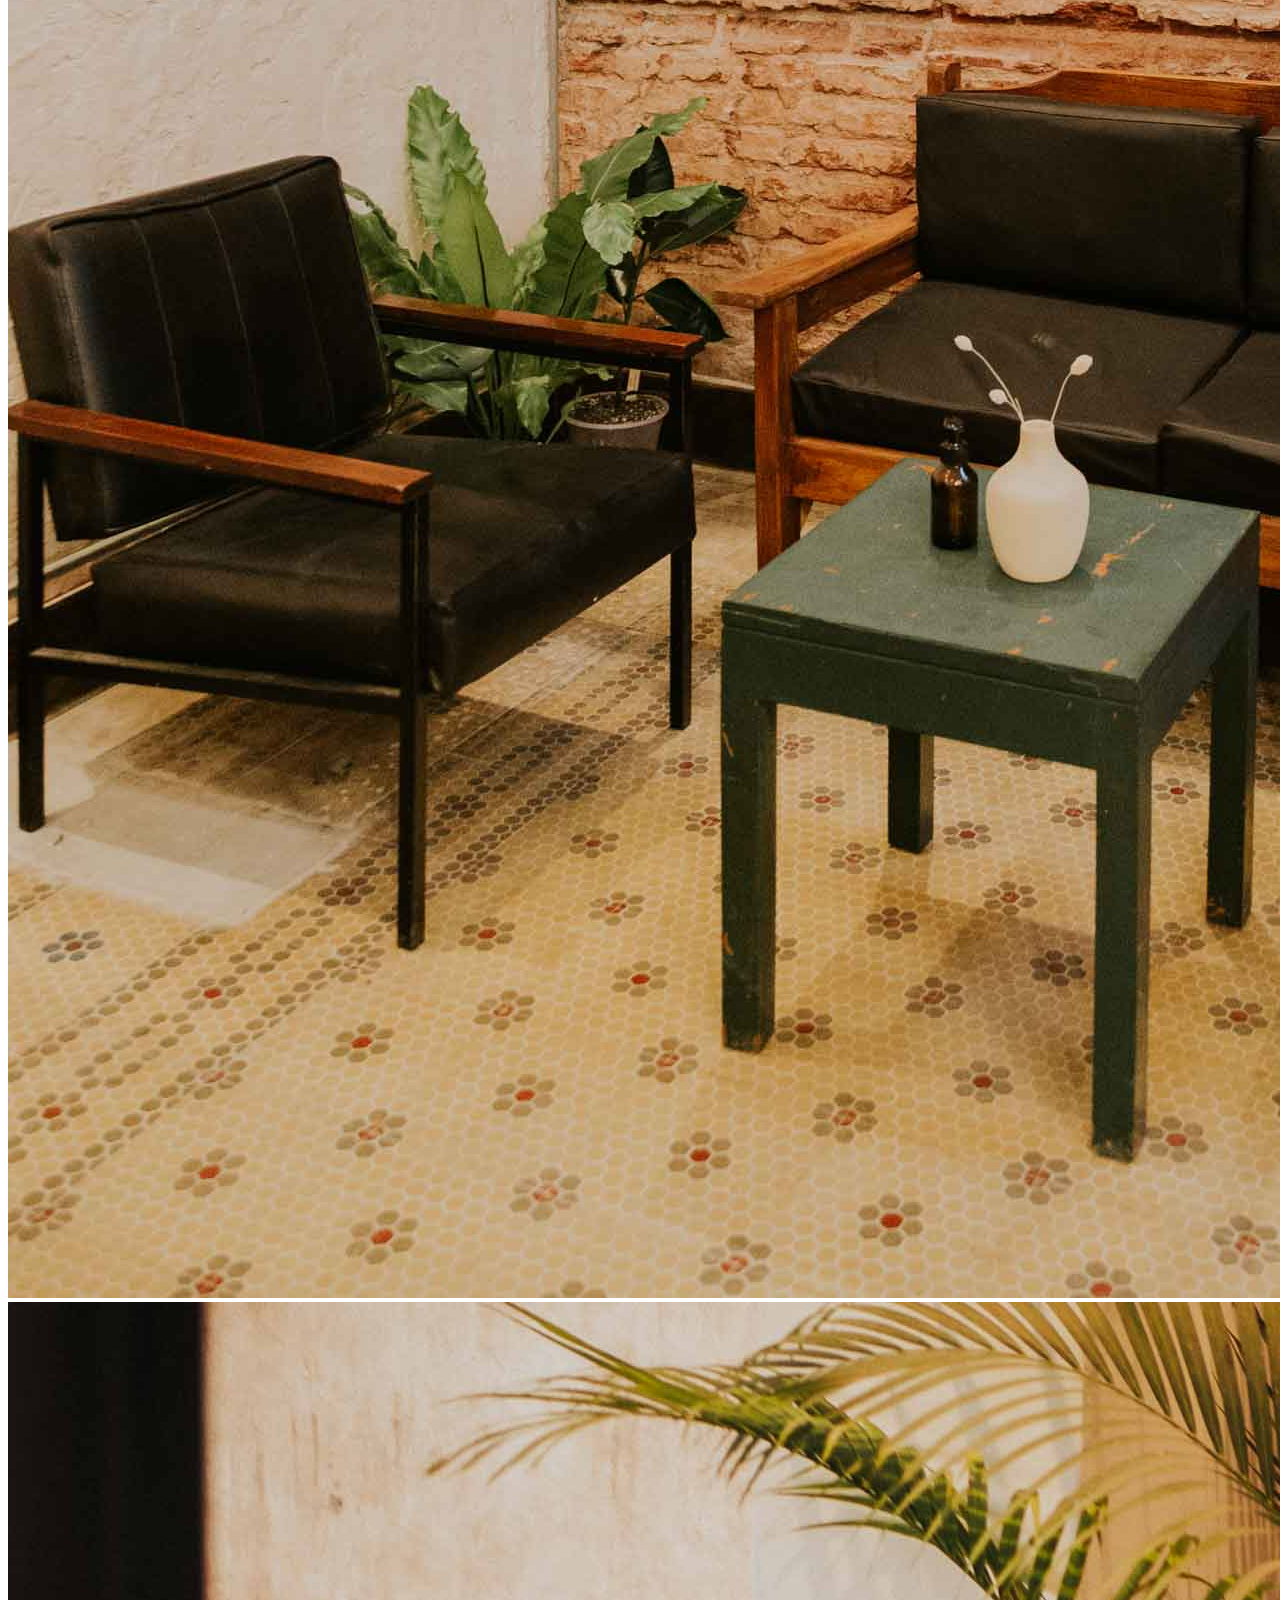
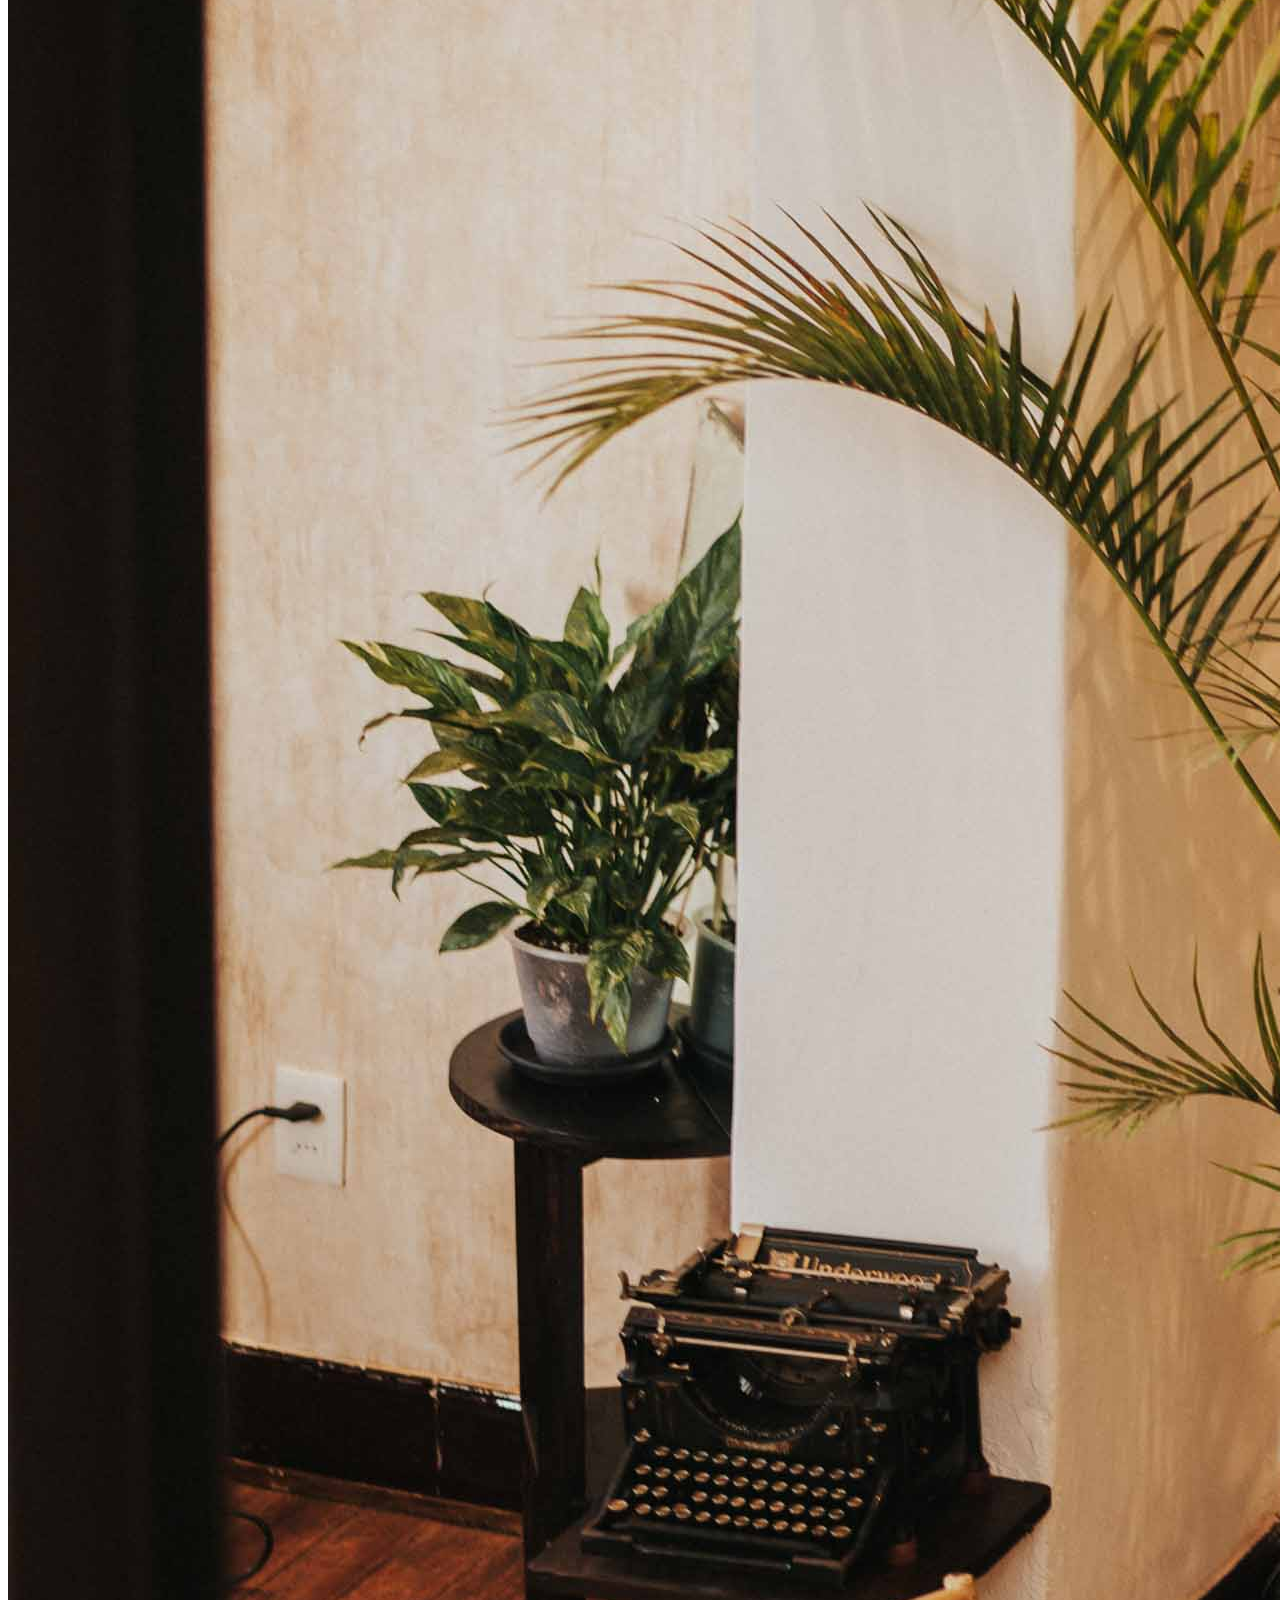
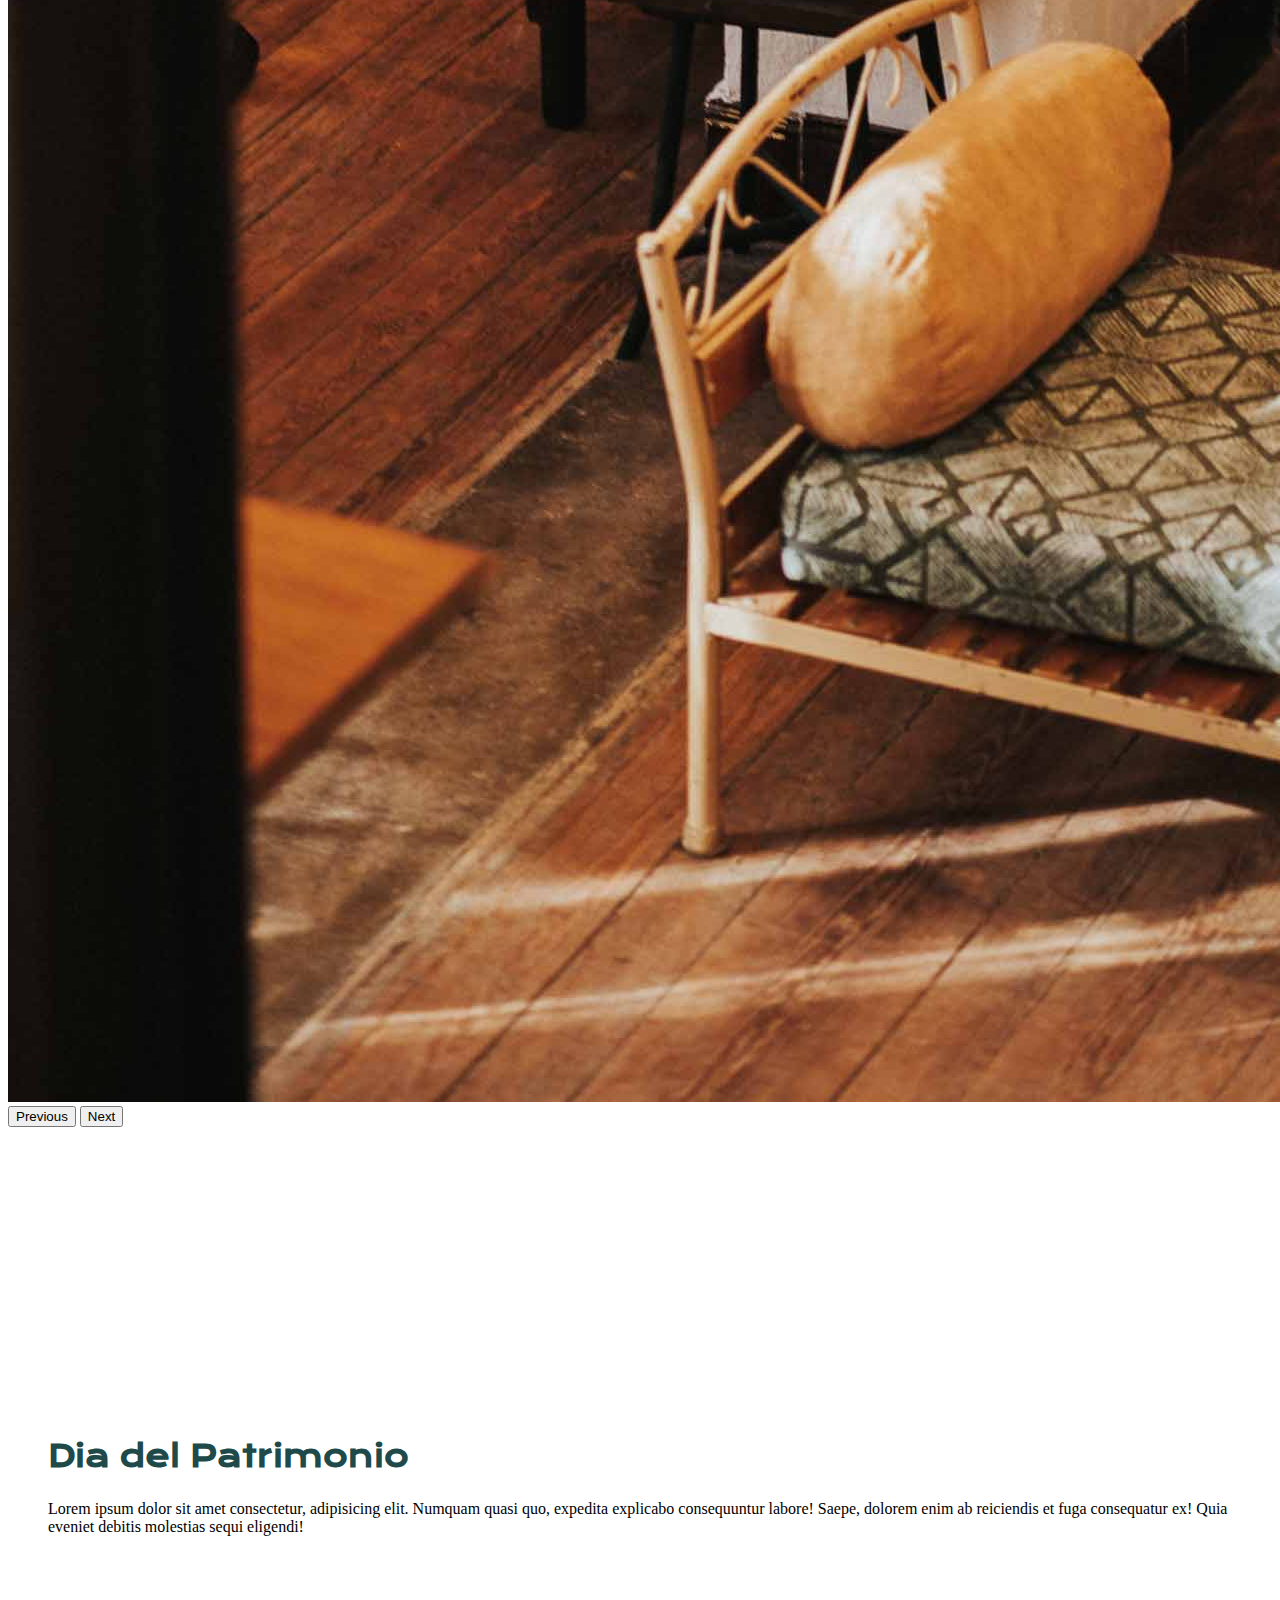
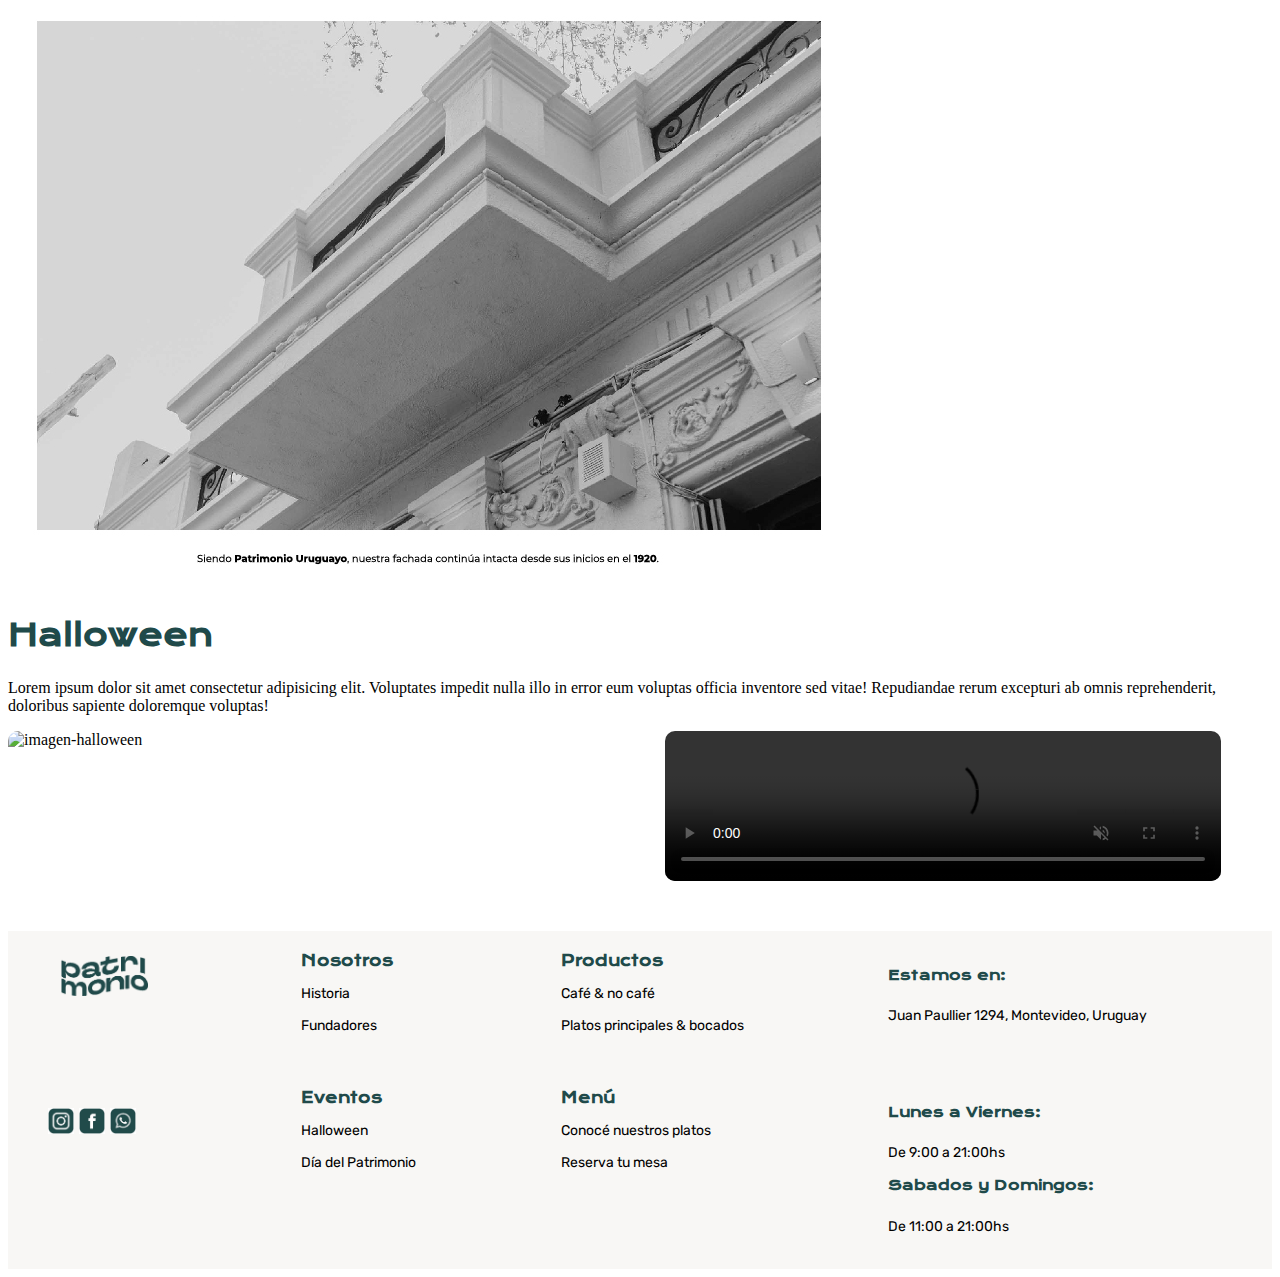
==== commit 1e6953cb: "agregue SEO probando" ====
--- a/pages/eventos.html
+++ b/pages/eventos.html
@@ -4,8 +4,21 @@
 <head>
     <meta charset="UTF-8">
     <meta http-equiv="X-UA-Compatible" content="IE=edge">
+
+    <!-- RESPONSIVE-->
     <meta name="viewport" content="width=device-width, initial-scale=1.0">
-    <title>EVENTOS</title>
+
+     <!-- META TAGS-->
+     <meta name="keywords" content="cafeteria, cafe, cafe de especialidad, restaurante, brunch, desayuno, merienda, paullier">
+
+      <!-- DESCRIPTION-->
+     <meta name="description" content="No te pierdas de festejar en Patrimonio">
+
+     <!-- FAVICON-->
+    <link rel="shortcut icon" href="../public/logo negro.png" sizes="16x16" type="image / x-icon">
+
+    <!-- ETIQUETA TITULO-->
+    <title>Dia del patrimonio-Halloween | PATRIMONIO</title>
 
     <!-- TIPOGRAFIA  Rubik-->
 
--- a/css/main.css
+++ b/css/main.css
@@ -88,17 +88,14 @@
 
 .section-nosotros {
     margin-top: 100px;
-
 }
 
 .section-eventos {
     margin-top: 100px;
-
 }
 
 .section-productos {
     margin-top: 100px;
-
 }
 
 .img-nosotros {
@@ -119,7 +116,9 @@
     color: #204a4a;
 }
 
-
+.p-importante{
+    font-weight: bold;
+}
 
 
 /* FOOTER */
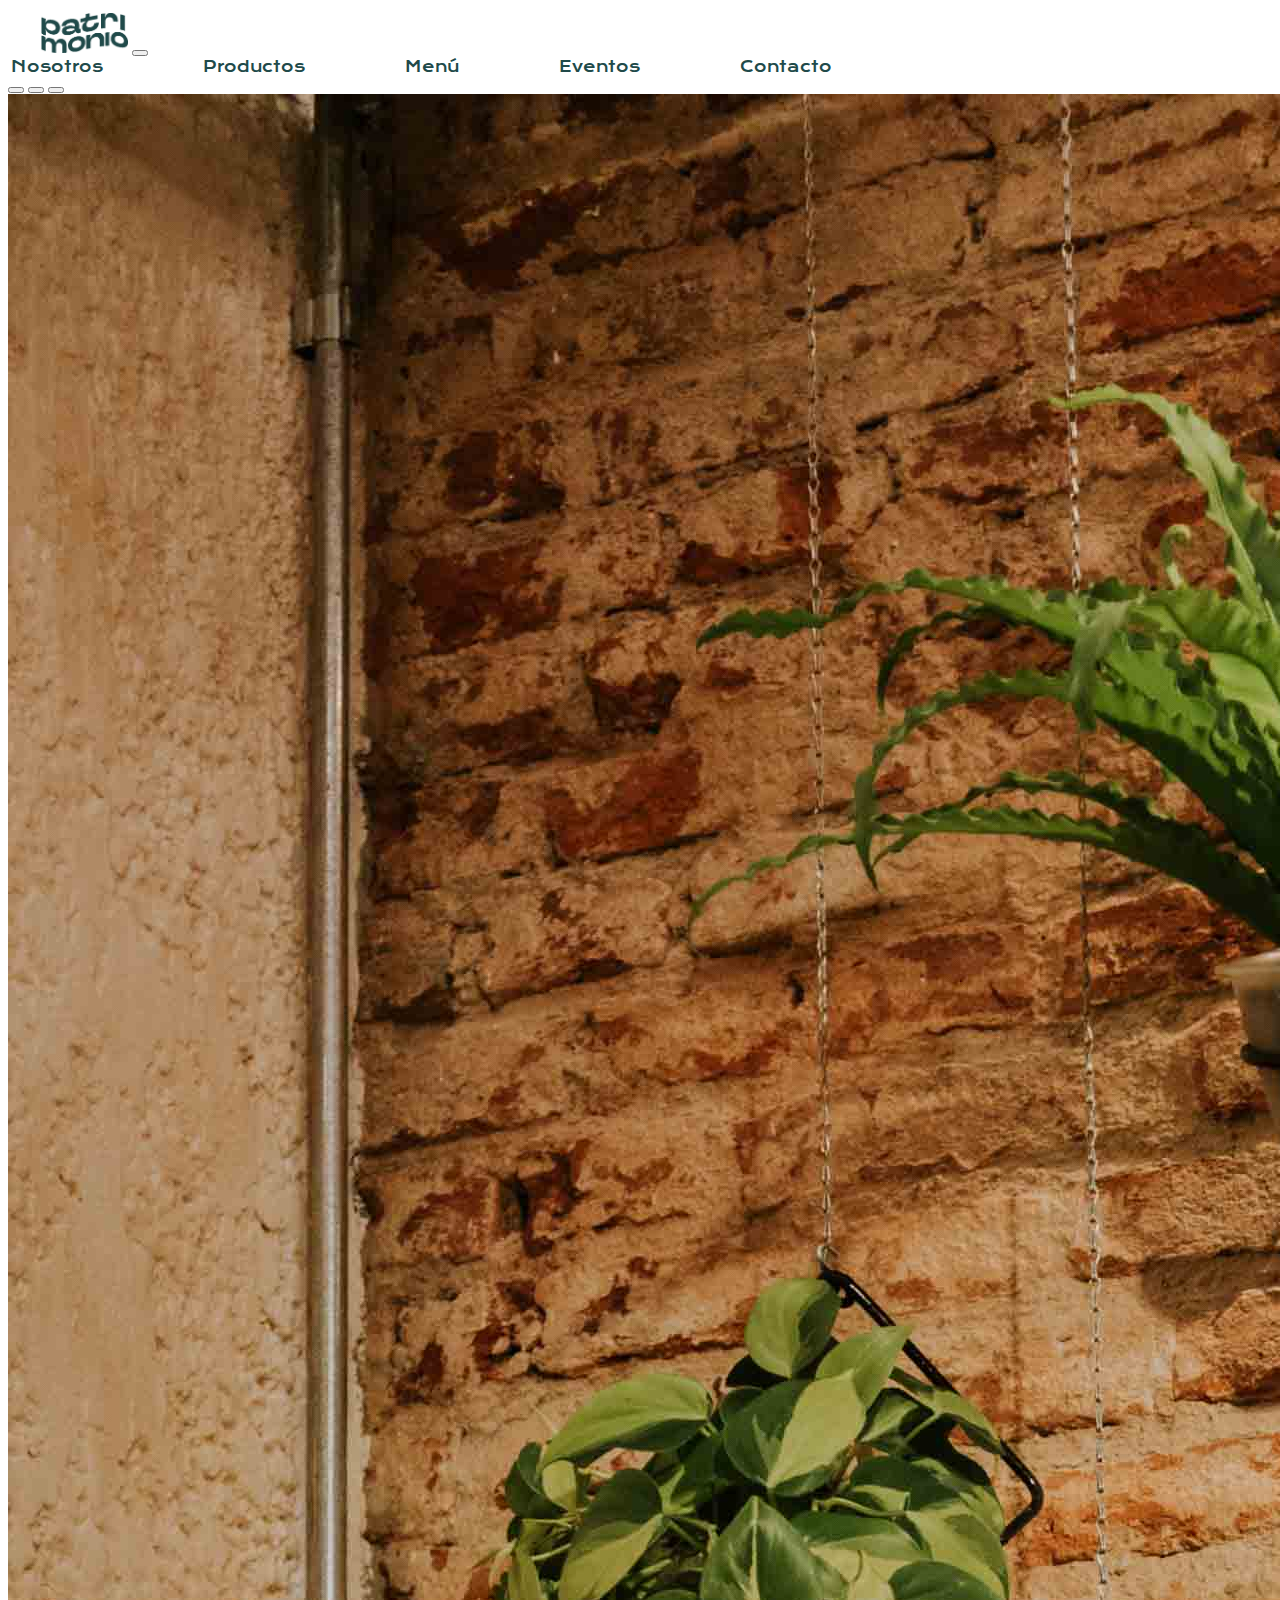
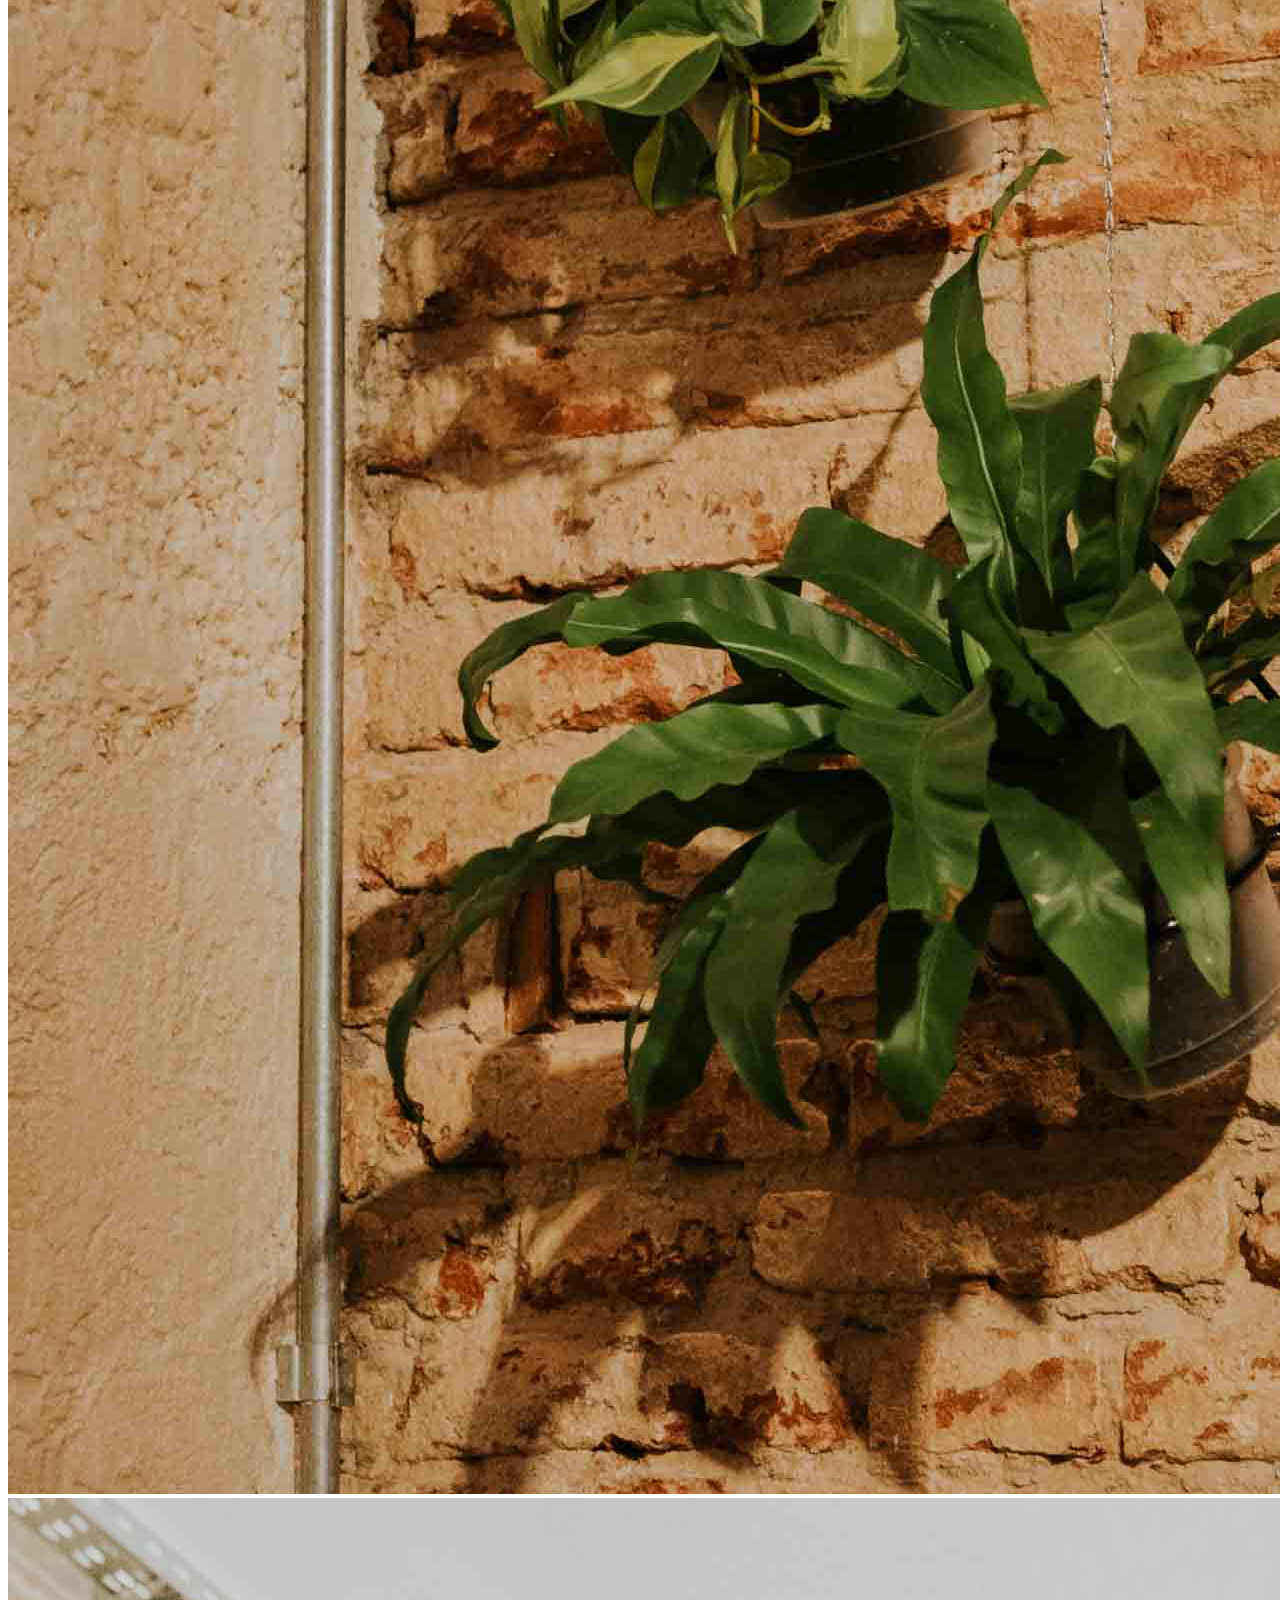
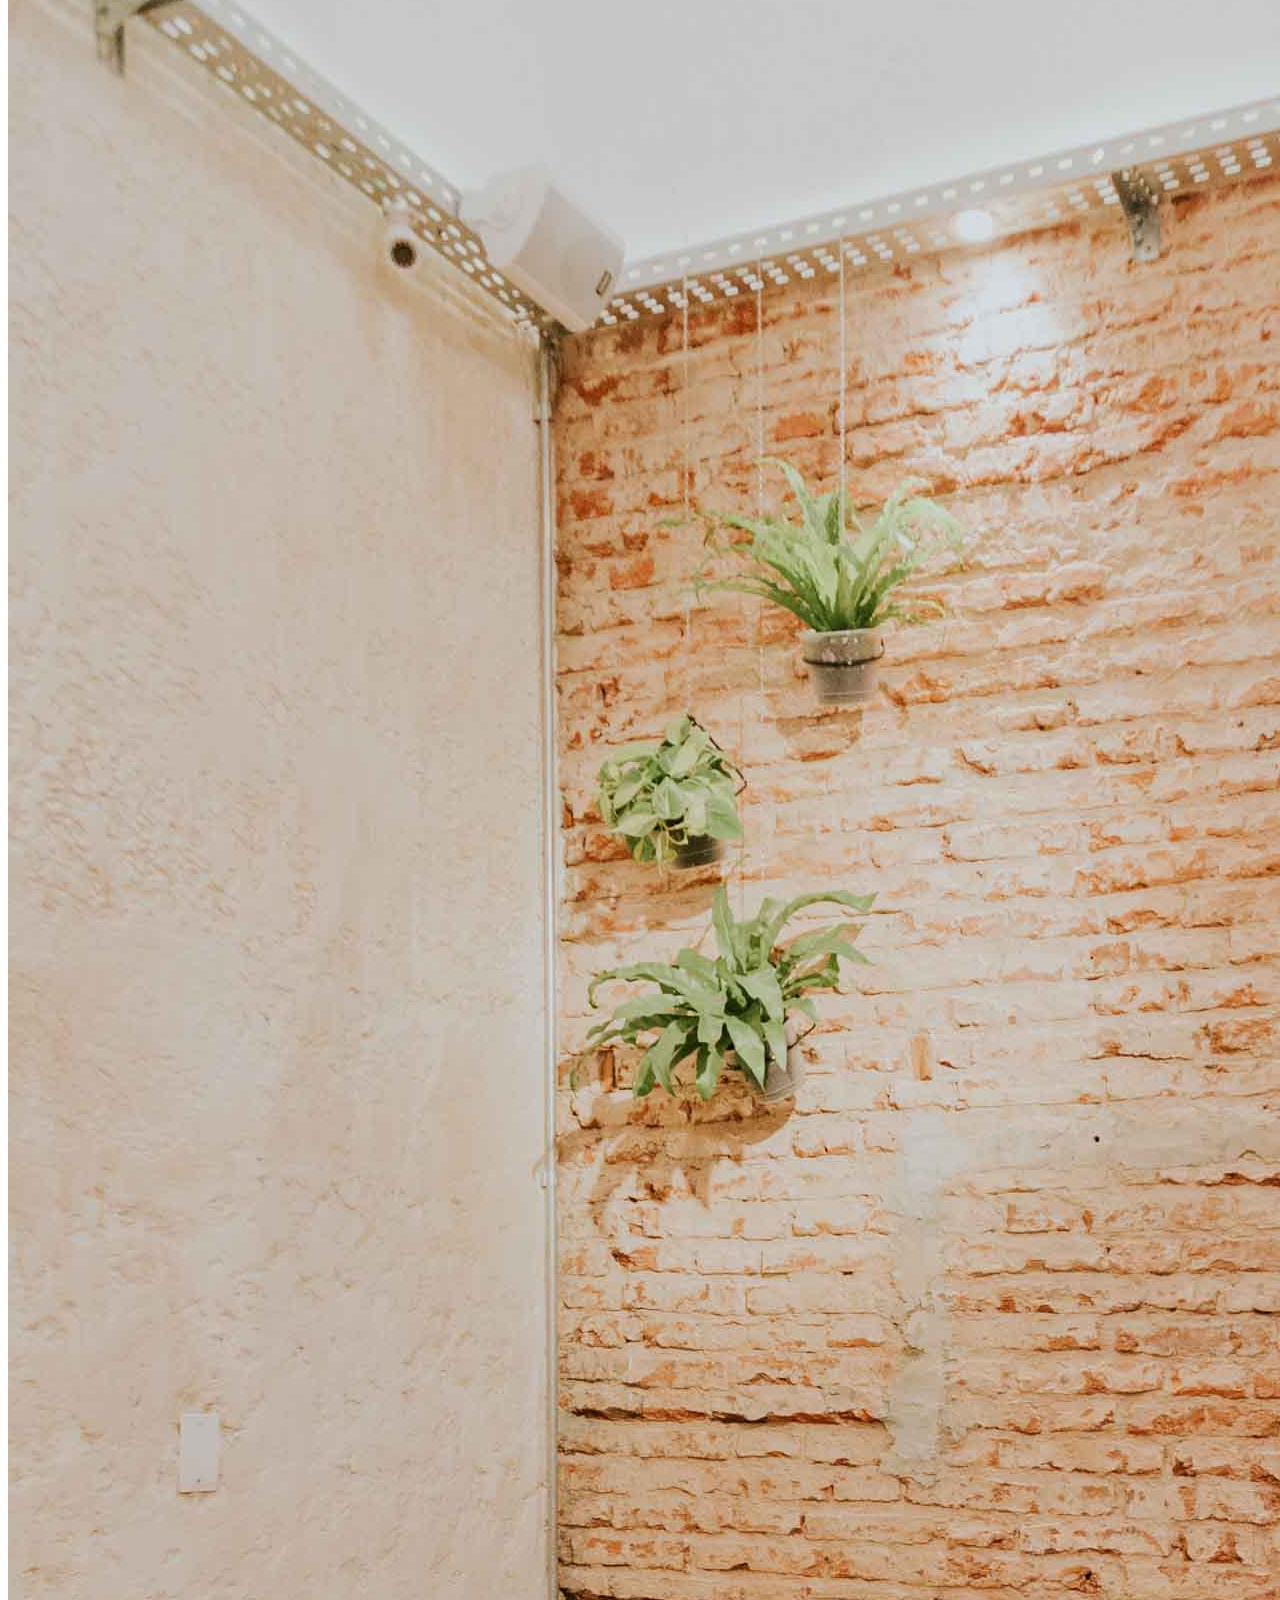
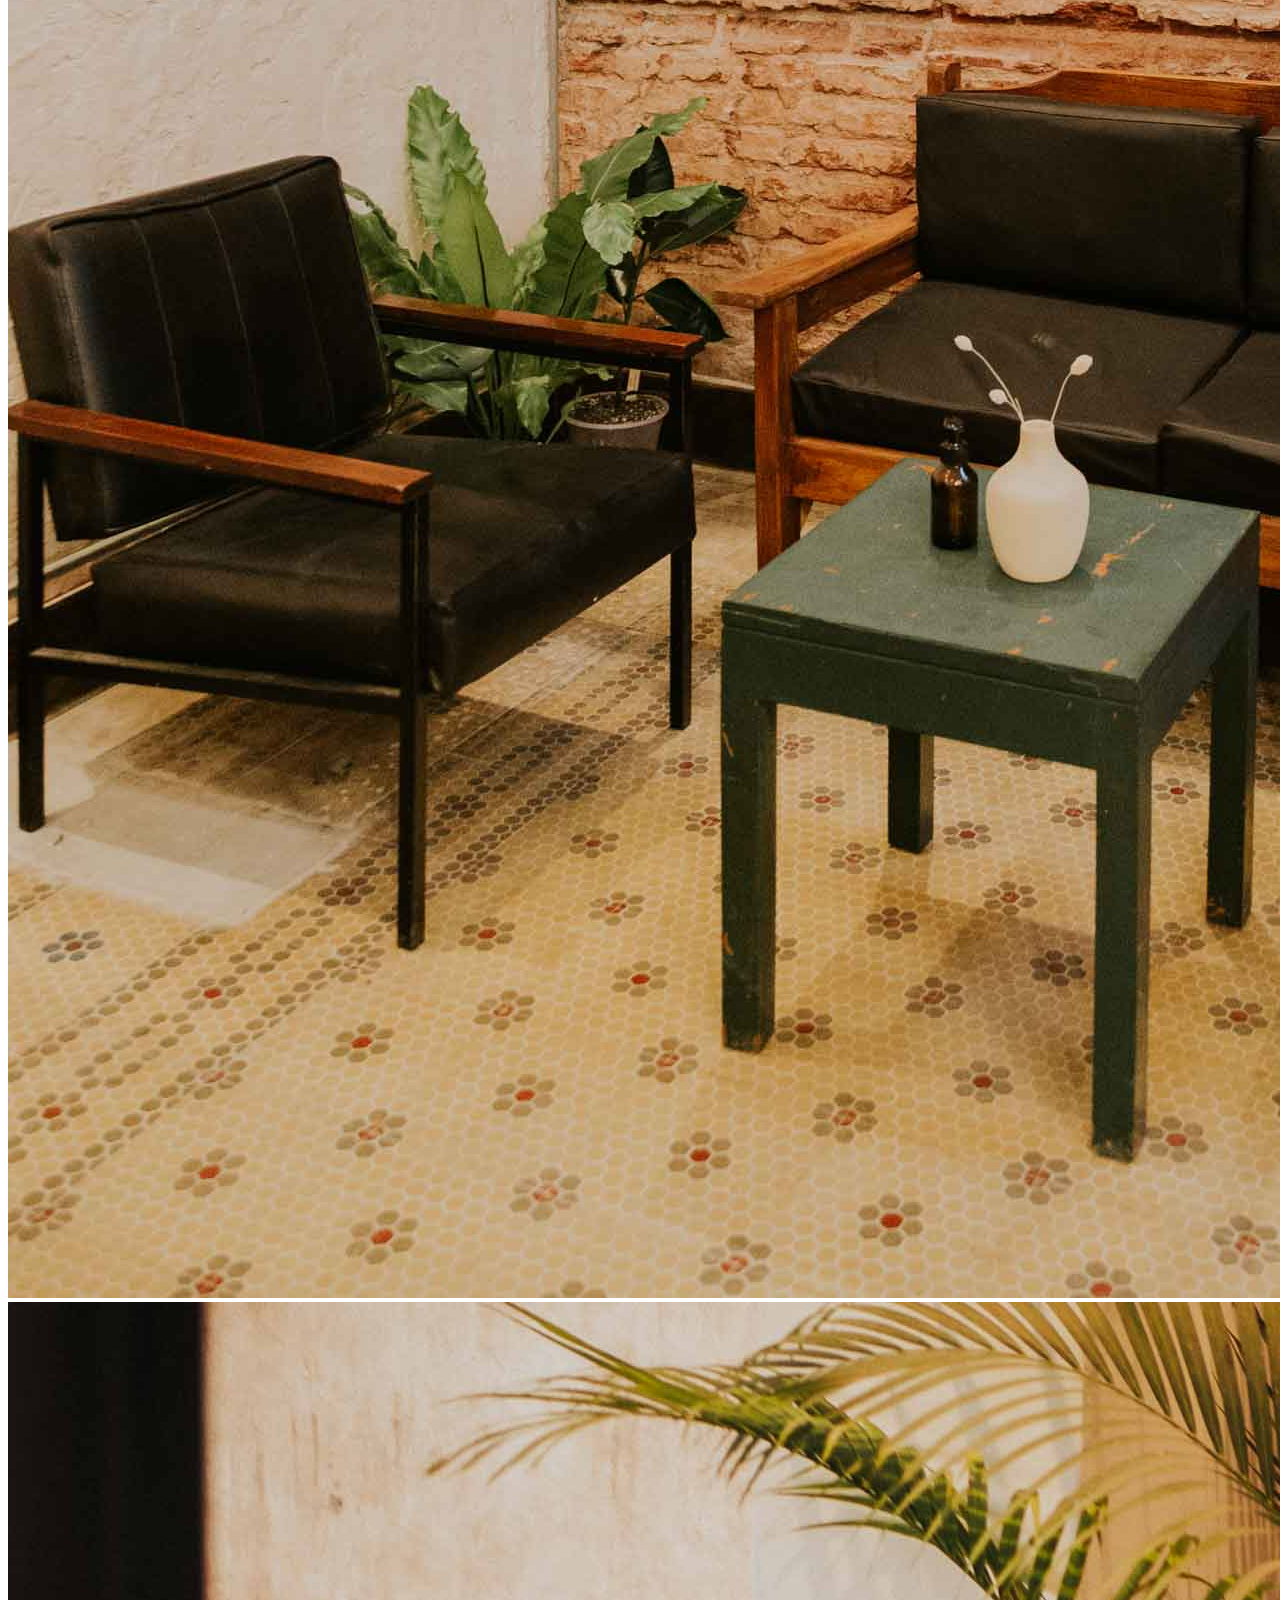
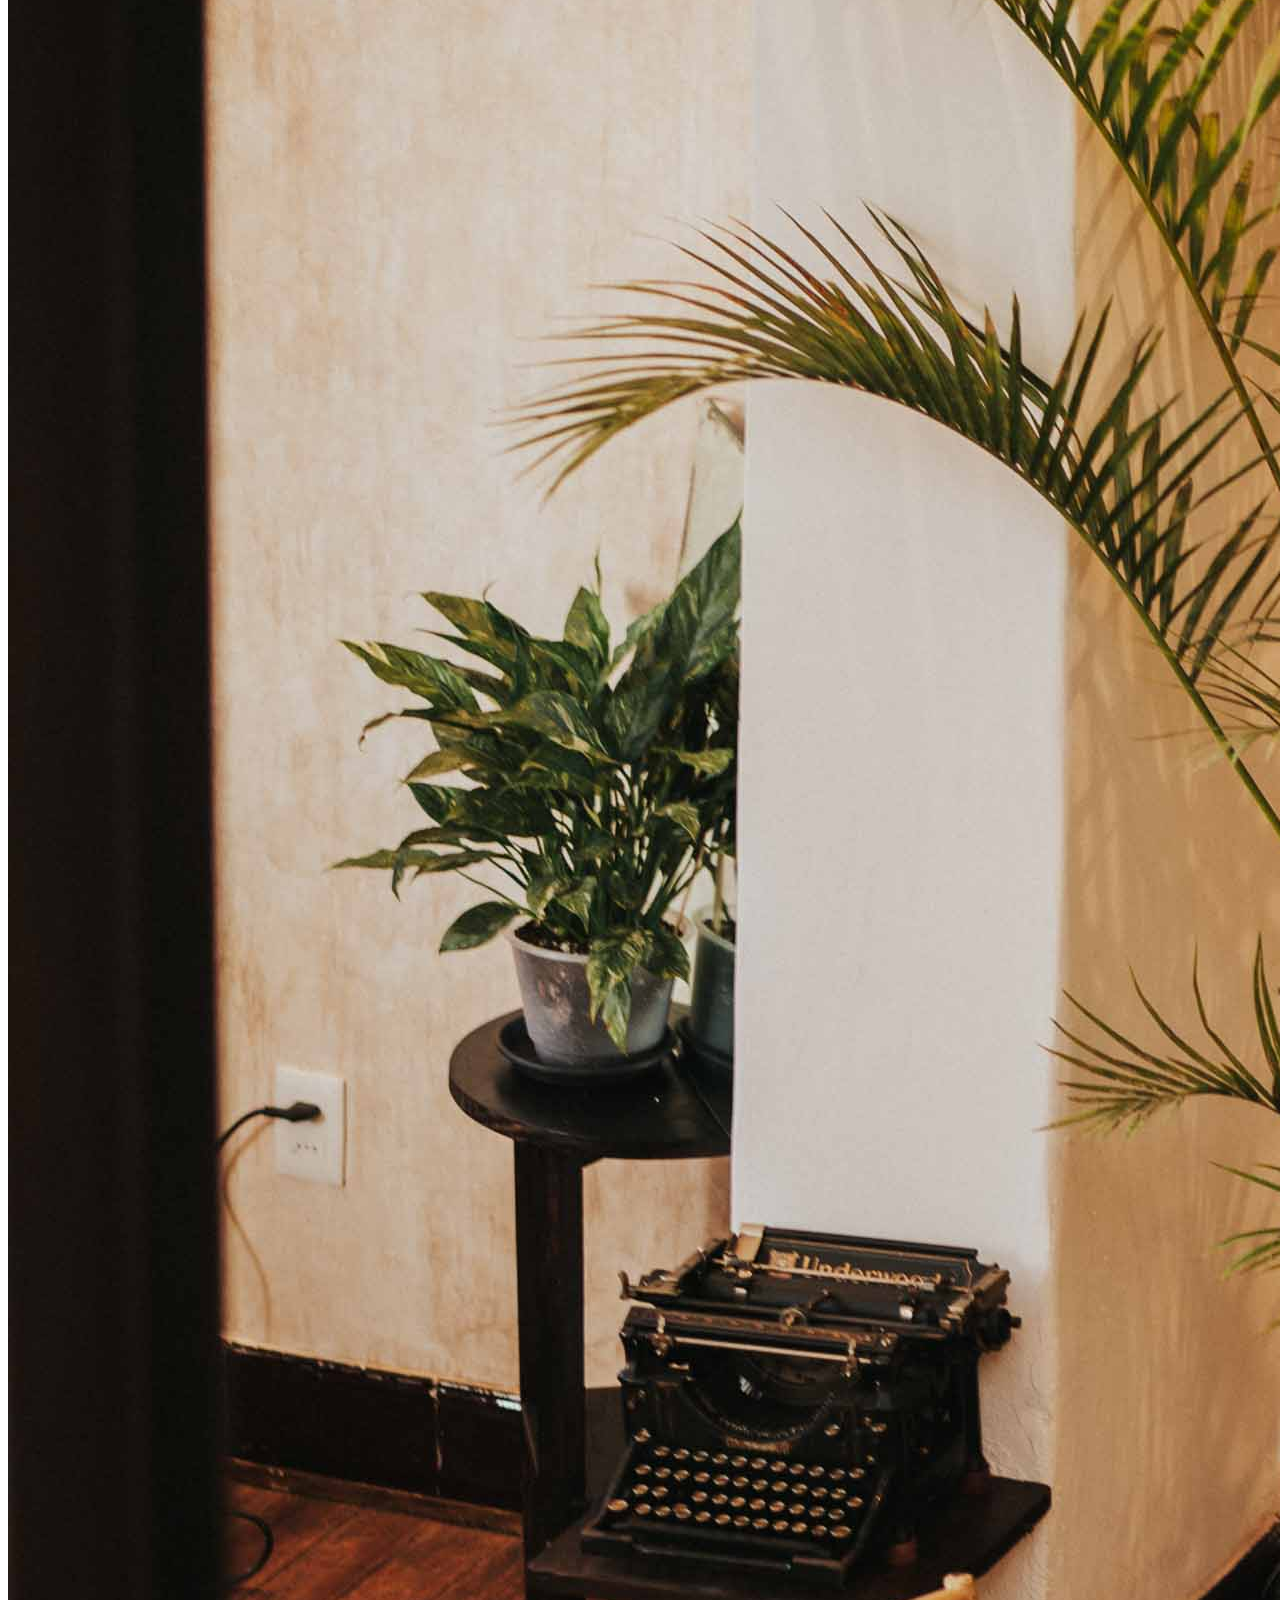
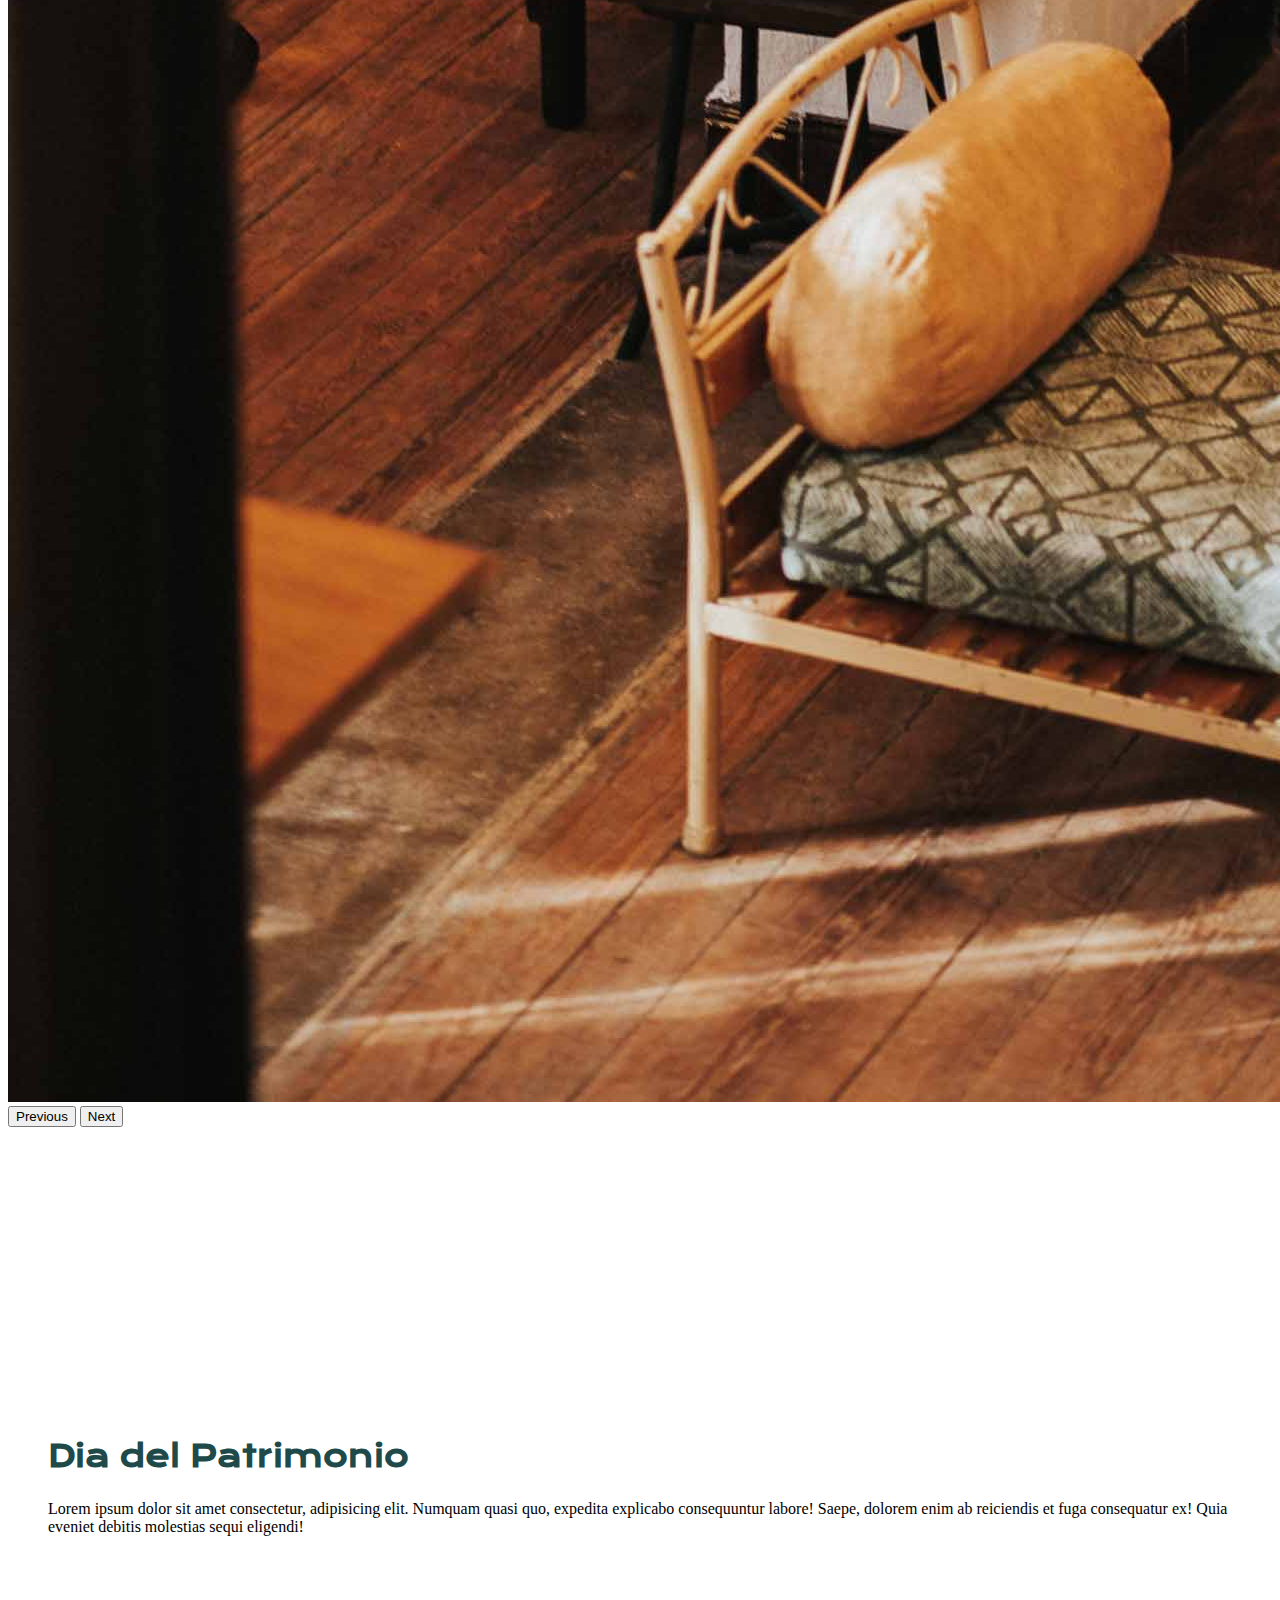
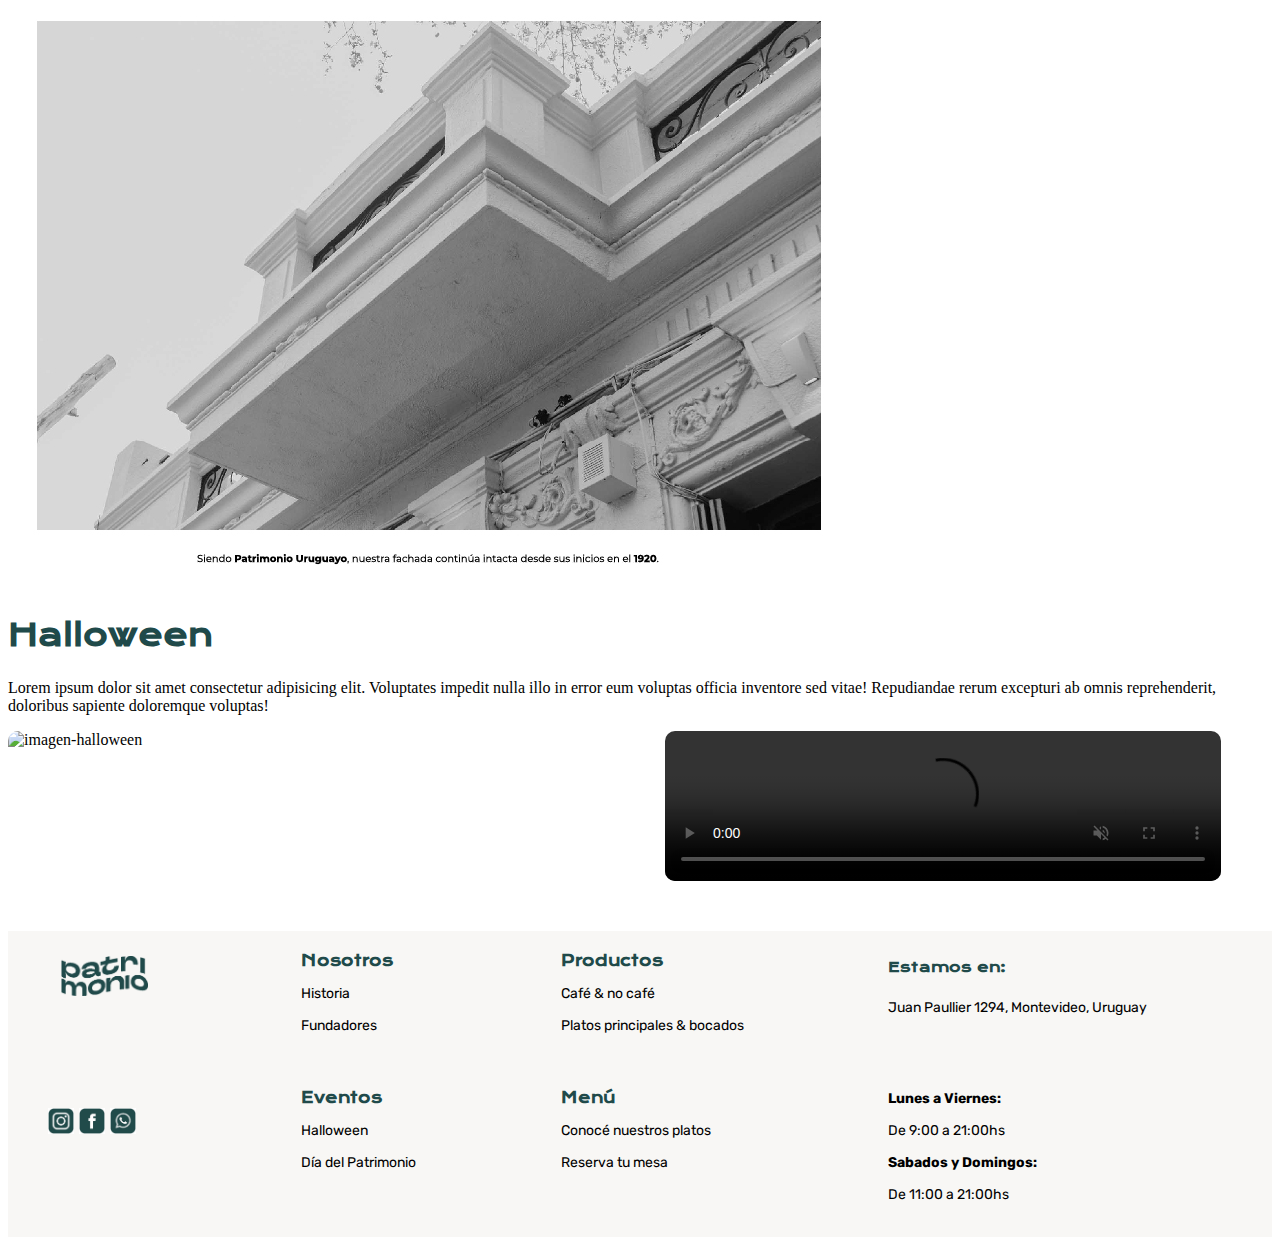
==== commit b0256be1: "volvi a cambiar footer" ====
--- a/pages/eventos.html
+++ b/pages/eventos.html
@@ -196,9 +196,9 @@
 
         </div>
         <div class="horario-footer">
-            <h5>Lunes a Viernes:</h5>
+            <p class="p-importante">Lunes a Viernes:<p>
             <p> De 9:00 a 21:00hs</p>
-            <h5>Sabados y Domingos:</h5>
+            <p class="p-importante">Sabados y Domingos:</p>
             <p>De 11:00 a 21:00hs</p>
         </div>
 
--- a/css/main.css
+++ b/css/main.css
@@ -129,8 +129,8 @@
 
     display: grid;
     grid-template-areas:
-        "logo-footer nosotros-footer productos-footer contacto-footer"
-        "redes-footer eventos-footer menu-footer contacto-footer";
+        "logo-footer nosotros-footer productos-footer direccion-footer"
+        "redes-footer eventos-footer menu-footer horario-footer";
     margin-top: 50px;
 
 }
@@ -158,6 +158,17 @@
 .menu-footer {
     grid-area: menu-footer;
 }
+
+.direccion-footer {
+    grid-area: direccion-footer;
+    margin-top: -8px;
+}
+
+.horario-footer {
+    grid-area: horario-footer;
+    margin-top: -13px;
+}
+
 
 footer div {
     padding: 20px;
@@ -351,11 +362,13 @@
 
     .direccion-footer {
         grid-area: direccion-footer;
+
     }
 
     .horario-footer {
         grid-area: horario-footer;
     }
+
 
     .eventos img,
     .eventos video {
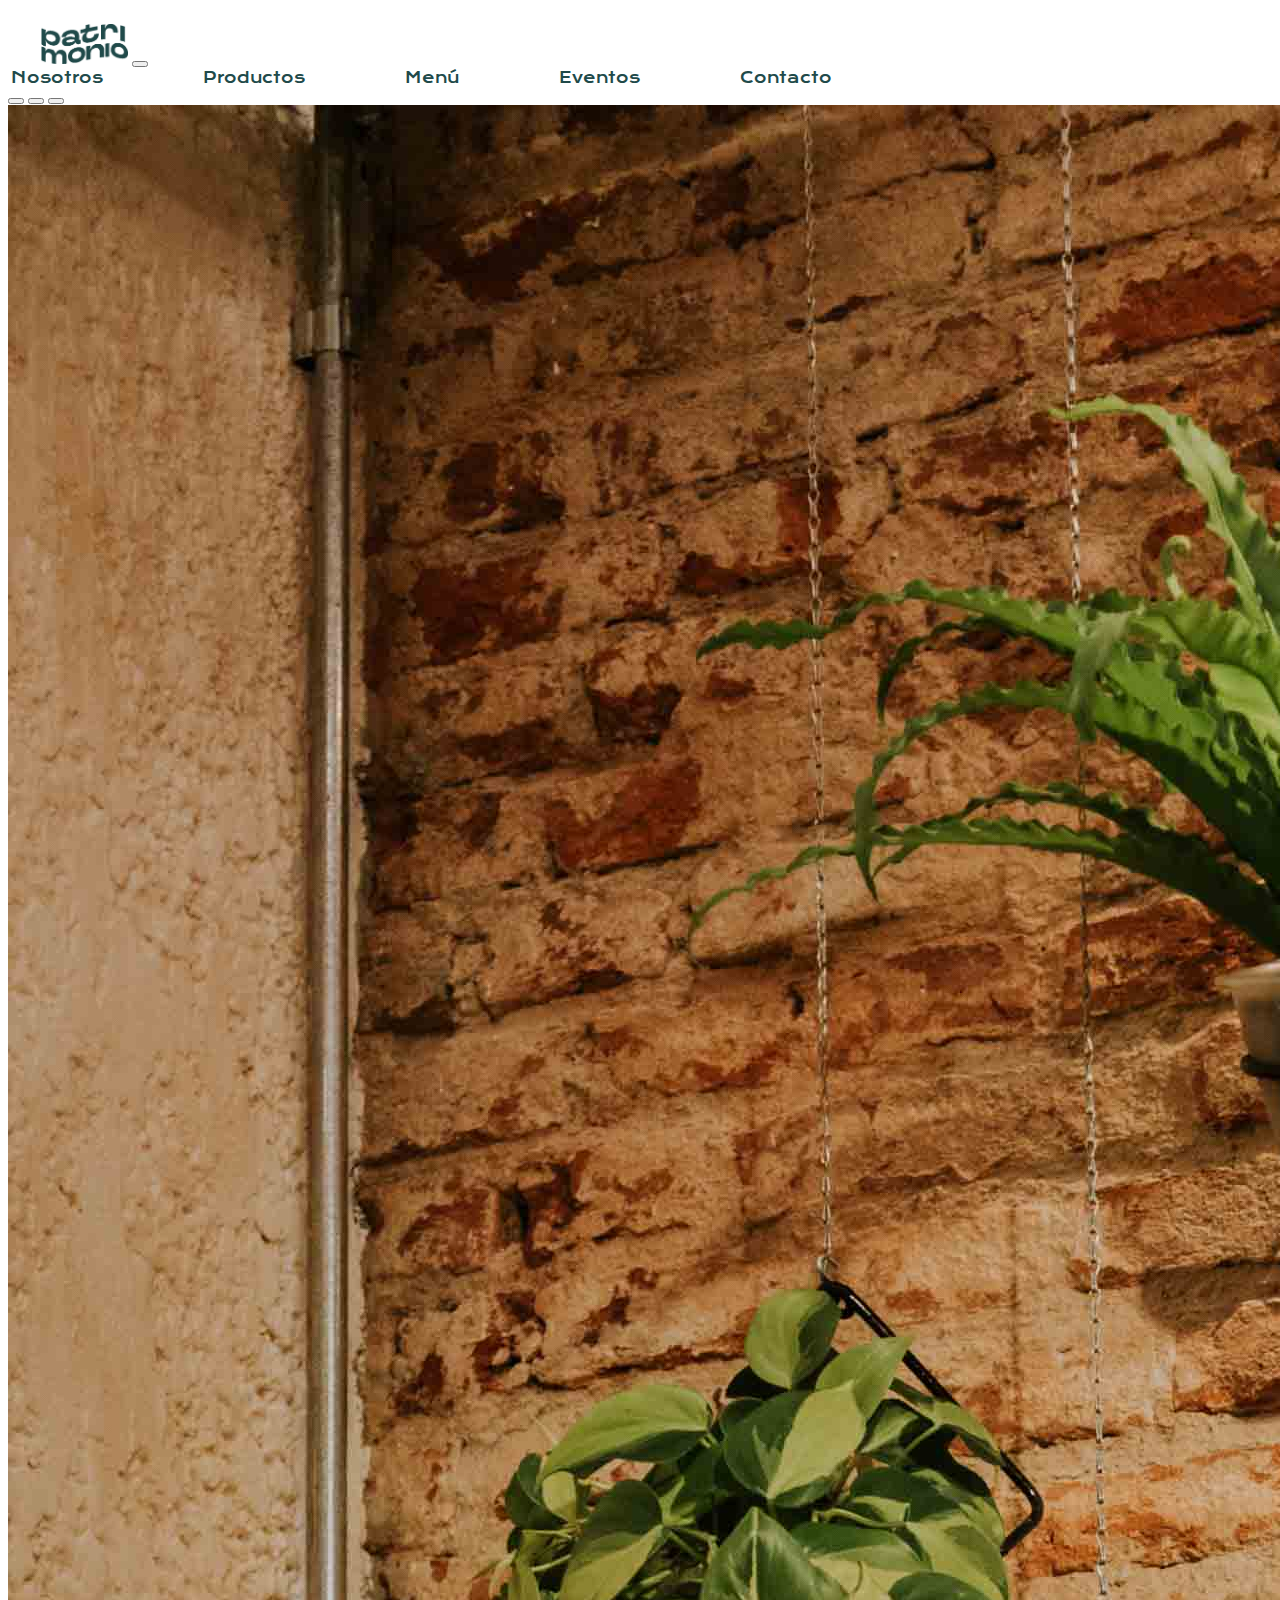
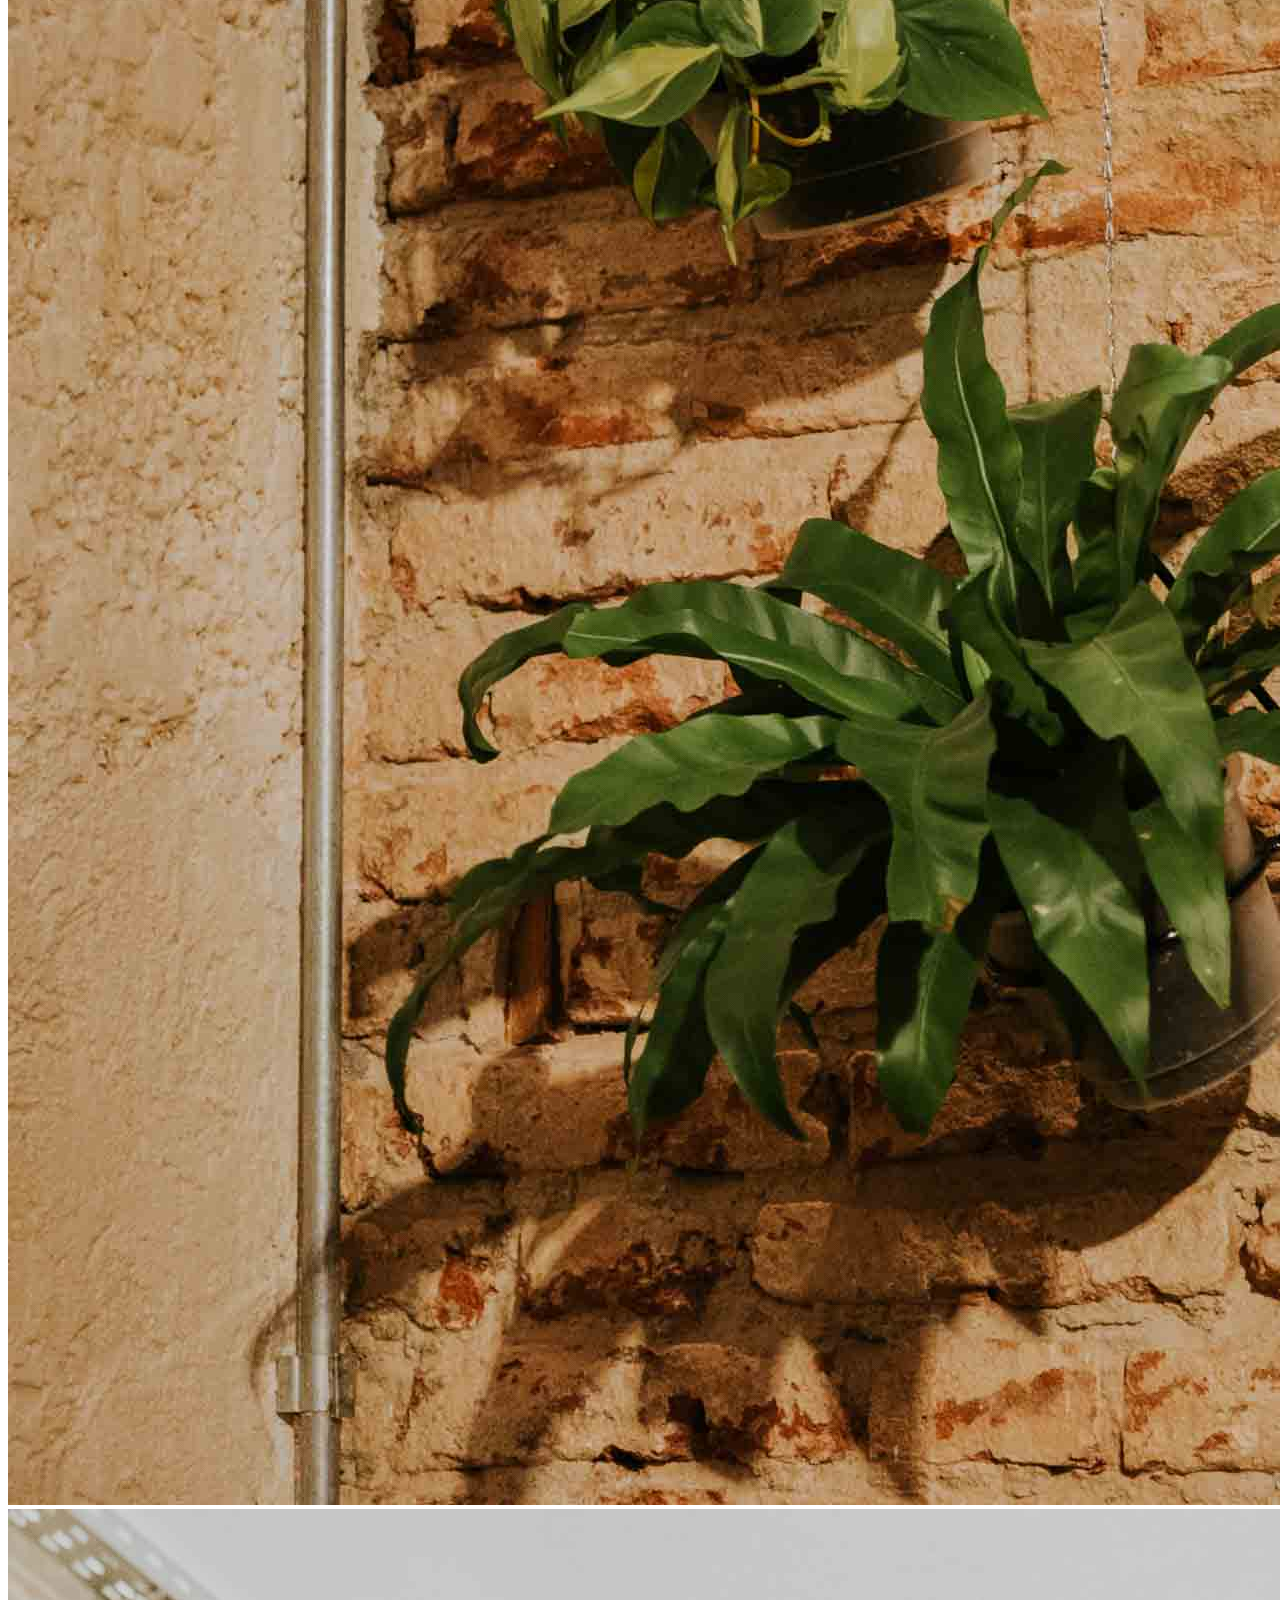
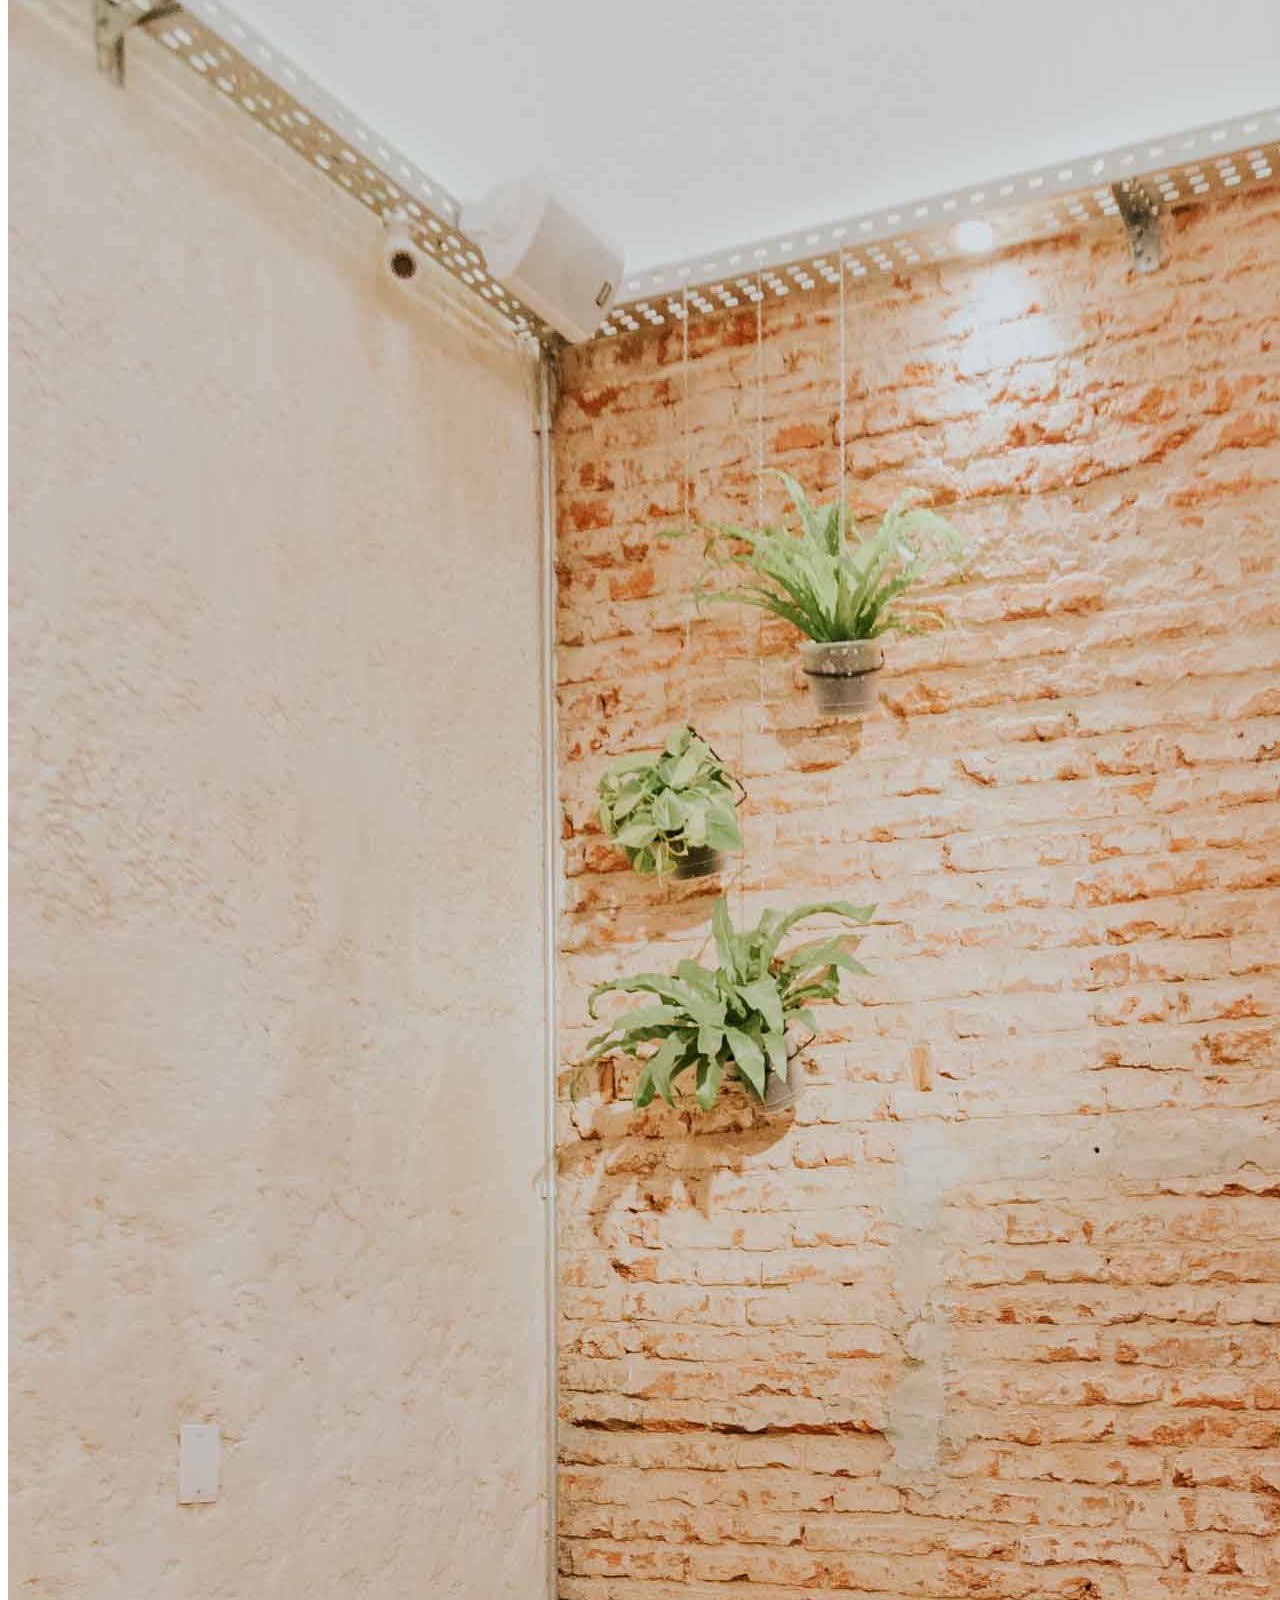
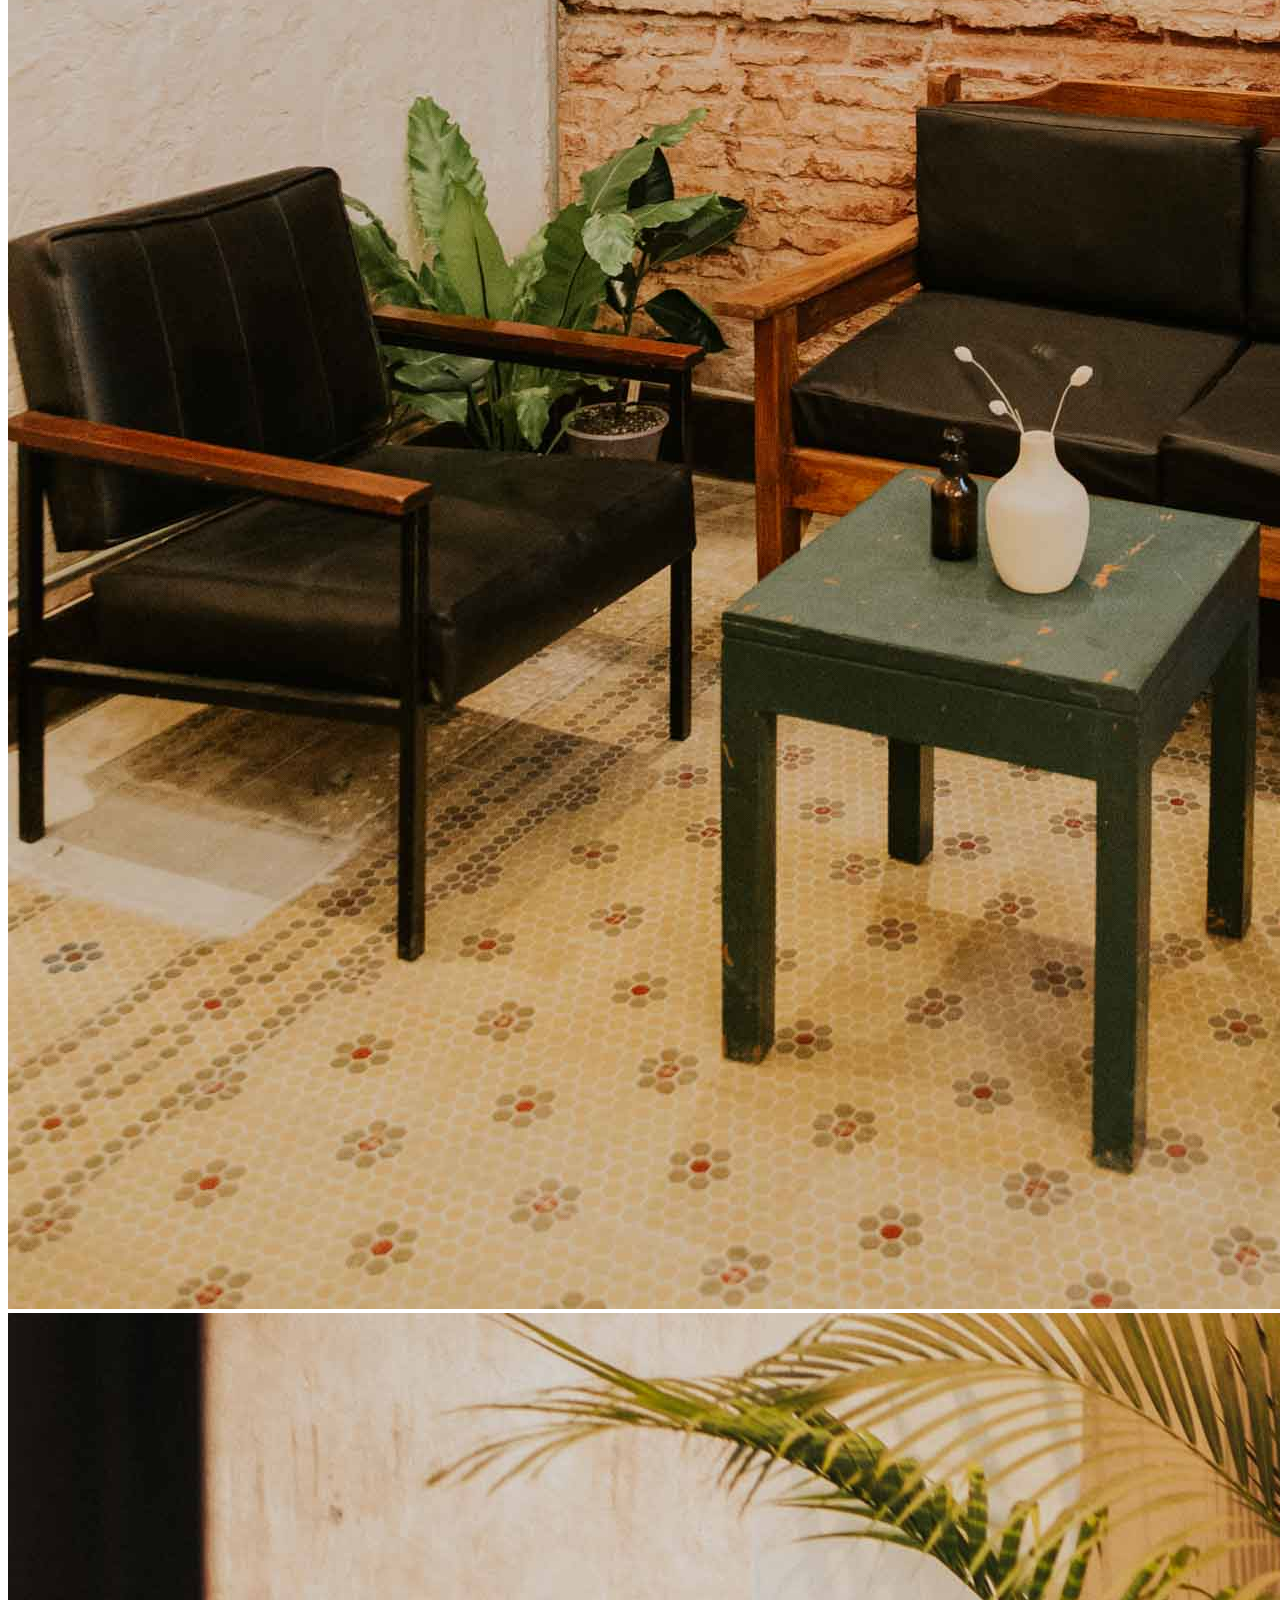
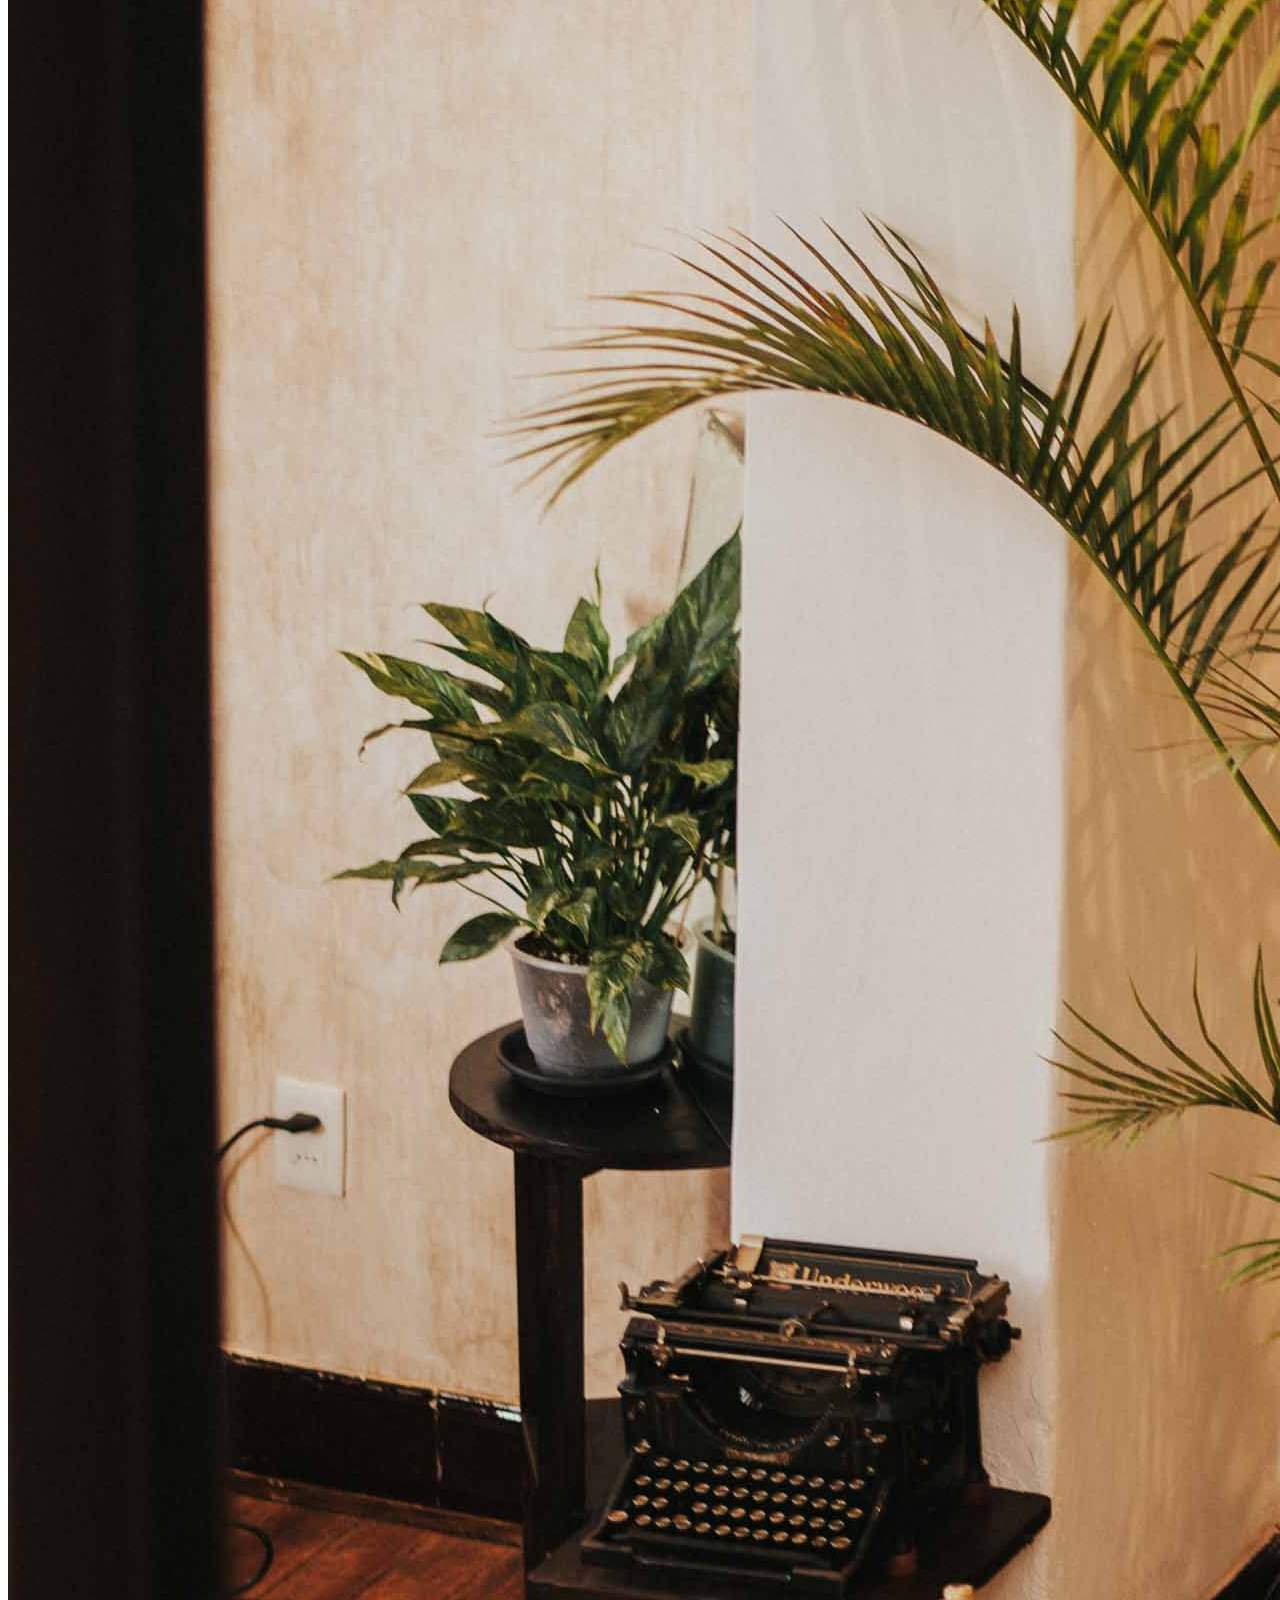
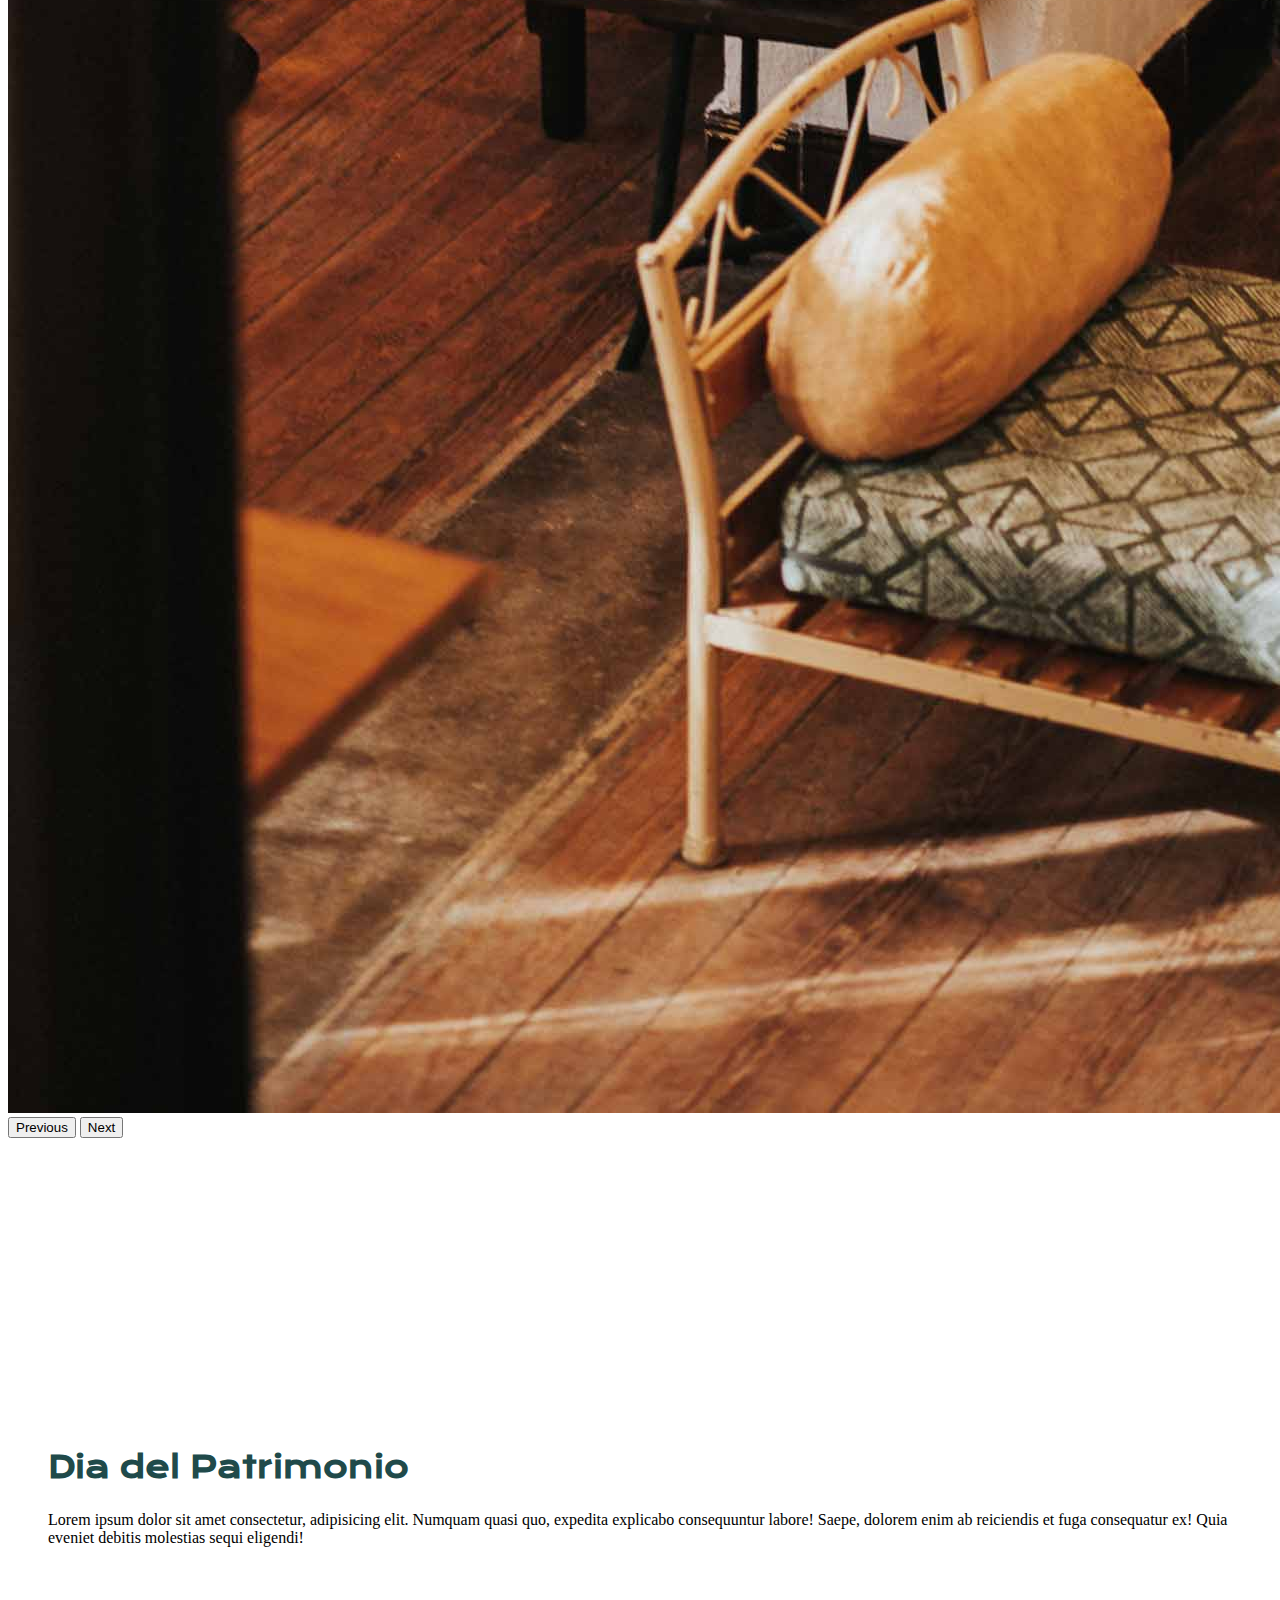
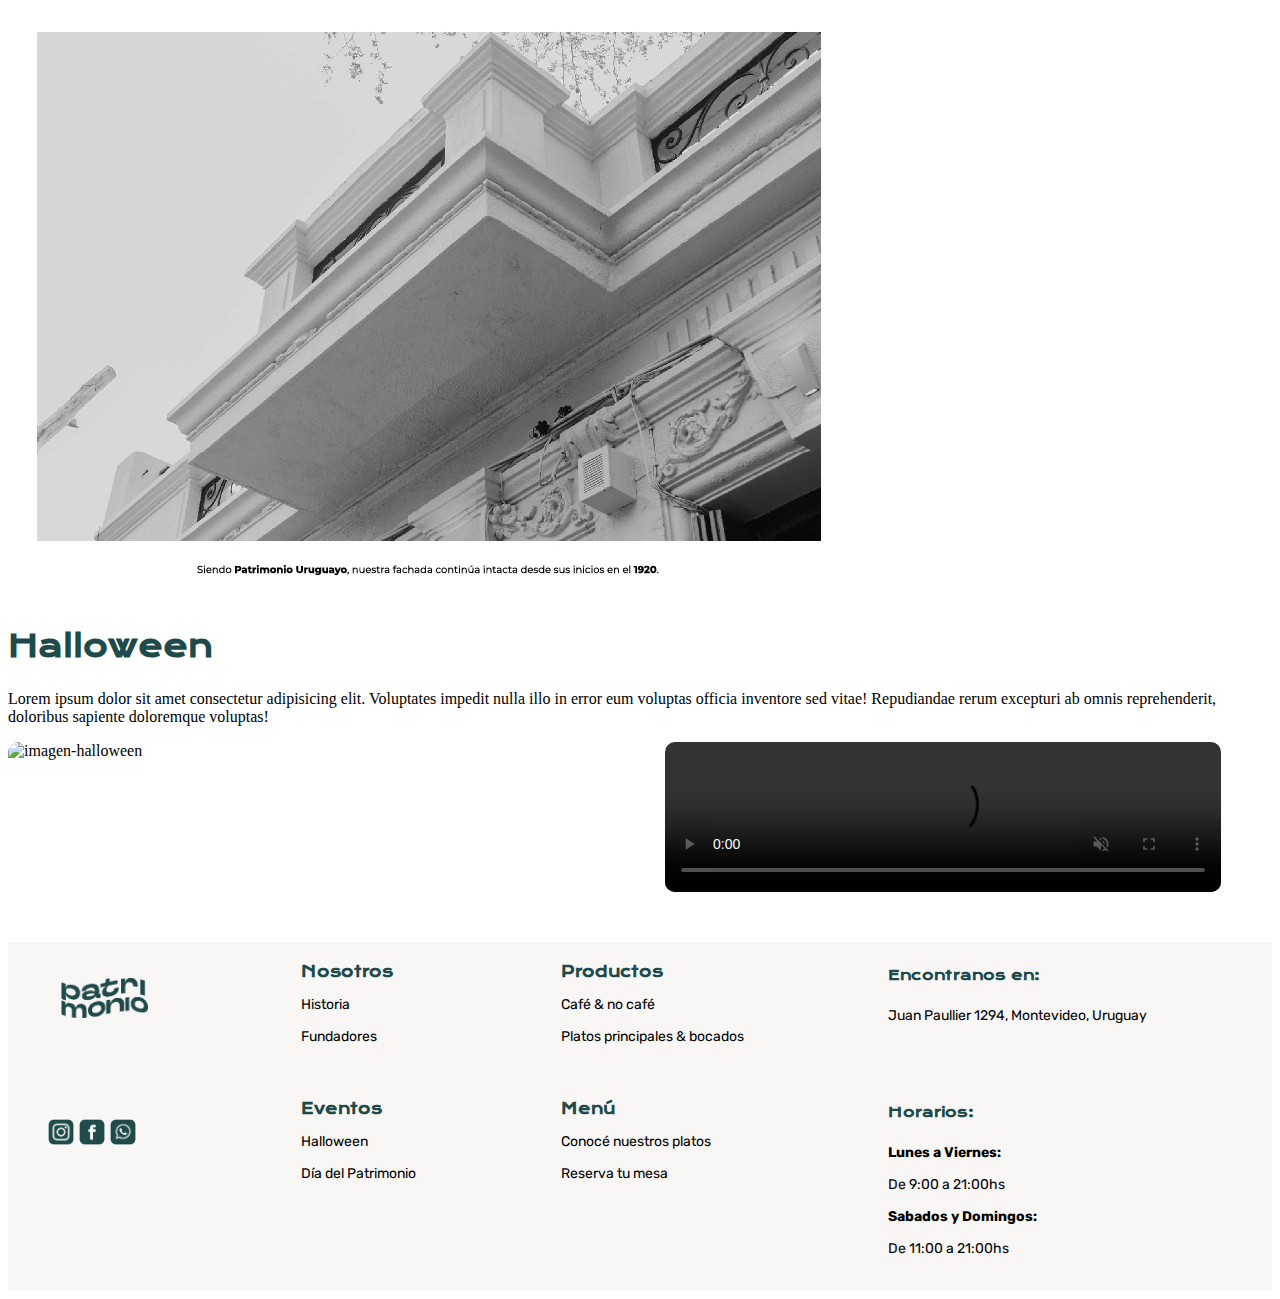
==== commit 46a45f81: "agregue cosas a eventos y menu" ====
--- a/pages/eventos.html
+++ b/pages/eventos.html
@@ -191,11 +191,12 @@
 
         <!-- CONTACTO -->
         <div class="direccion-footer">
-            <h5>Estamos en:</h5>
+            <h5>Encontranos en:</h5>
             <p> Juan Paullier 1294, Montevideo, Uruguay</p>
 
         </div>
         <div class="horario-footer">
+            <h5>Horarios:</h5>
             <p class="p-importante">Lunes a Viernes:<p>
             <p> De 9:00 a 21:00hs</p>
             <p class="p-importante">Sabados y Domingos:</p>
--- a/css/main.css
+++ b/css/main.css
@@ -46,7 +46,7 @@
 #logo {
     width: 87px;
     margin-left: 33px;
-    margin-top: 5px;
+    margin-top: 16px;
 }
 
 .nav-todos {
@@ -161,12 +161,12 @@
 
 .direccion-footer {
     grid-area: direccion-footer;
-    margin-top: -8px;
+    margin-top: -11px;
 }
 
 .horario-footer {
     grid-area: horario-footer;
-    margin-top: -13px;
+    margin-top: -11px;
 }
 
 
